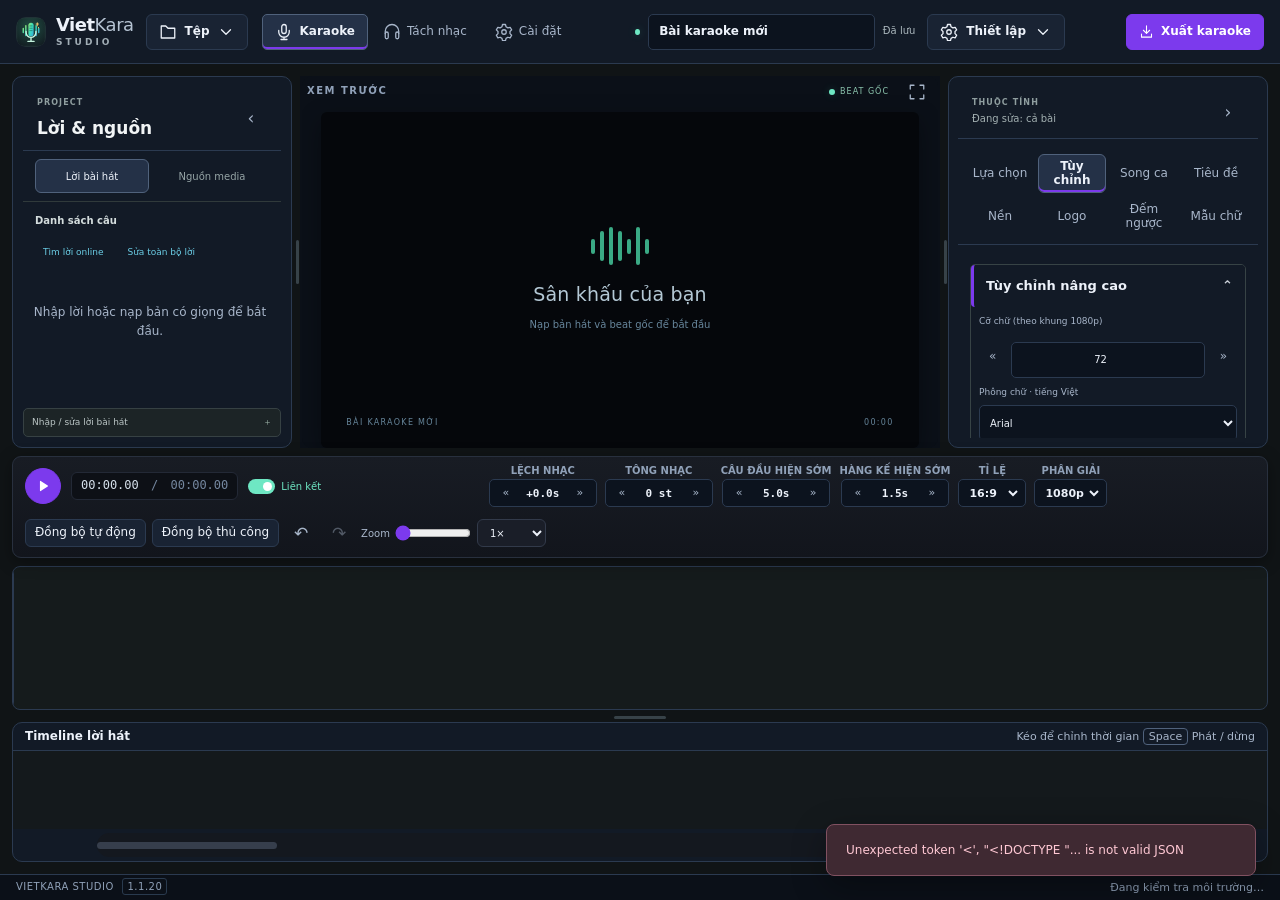
==== static/index.html @ 804d473d "Render measured waveform details at each zoom level" ====
<!doctype html>
<html lang="vi">
<head>
  <meta charset="utf-8"><meta name="viewport" content="width=device-width,initial-scale=1">
  <title>VietKara Studio</title>
  <link rel="icon" type="image/svg+xml" href="/static/vietkara.svg?v=2026.11-brand">
  <link rel="stylesheet" href="/api/fonts/bundled.css?v=source-1-brand">
  <link rel="stylesheet" href="/static/tokens.css?v=studio-pro-3">
  <link rel="stylesheet" href="/static/style.css?v=studio-pro-3">
  <link rel="stylesheet" href="/static/studio-a.css?v=studio-pro-3">
</head>
<body>
<a class="skip-link" href="#karaokePage">Đến vùng biên tập</a>
<header class="topbar">
  <a class="brand" href="/" aria-label="VietKara Studio"><span class="brand-icon"><img class="brand-mark" src="/static/vietkara.svg?v=2026.11-brand" alt=""></span><span>Viet<span class="brand-light">Kara</span><small>STUDIO</small></span></a>
  <details class="menu-pop top-file-menu"><summary><span data-icon="folder"></span><span>Tệp</span><span data-icon="chevron"></span></summary><div class="menu-drop"><button id="projectsBtn" type="button">Chọn project…</button><button id="newBtn" type="button">＋ Project mới</button><button id="menuSaveBtn" type="button"><span data-icon="save"></span> Lưu project</button><span class="menu-separator"></span><button type="button" data-menu-click="editLyricsBtn">Nhập / sửa lời</button><button type="button" data-menu-click="importSrtBtn">Nhập SRT…</button><span class="menu-separator"></span><strong class="menu-group-label">Xuất phụ đề</strong><button type="button" data-subtitle-export="srt">Xuất SRT</button><button type="button" data-subtitle-export="lrc">Xuất LRC</button><button type="button" data-subtitle-export="ass">Xuất ASS</button><span class="menu-separator"></span><button type="button" data-menu-click="backupBtn">Tải bản lưu project</button></div></details>
  <nav class="top-nav" aria-label="Chức năng app">
    <button type="button" data-page="karaoke" class="on" aria-current="page">Karaoke</button>
    <button id="separationPageBtn" type="button" data-page="separation">Tách nhạc</button>
    <button type="button" data-page="settings">Cài đặt</button>
  </nav>
  <div class="project-name"><span class="status-dot" aria-hidden="true"></span><label class="sr-only" for="projectName">Tên project</label><input id="projectName" aria-label="Tên project" value="Bài karaoke mới"><span id="saveStatus" role="status">Đã lưu</span></div>
  <details class="menu-pop processing-menu"><summary aria-label="Thiết lập xử lý"><span data-icon="settings"></span><span>Thiết lập</span><span data-icon="chevron"></span></summary><div class="processing-content"><div class="processing-heading"><strong>Thiết lập xử lý</strong><p>Chọn cấu hình phù hợp cho bài hát.</p></div><div class="wm-bar-controls" aria-label="Thiết bị AI và chọn nhanh model">
    <label class="wm-select-group" title="Chọn thiết bị xử lý AI"><span>Thiết bị AI</span><select id="quickAiDevice"><option value="auto">Tự động</option><option value="cuda">GPU</option><option value="cpu">CPU</option></select></label>
    <label class="wm-select-group" title="Model tách nhạc nền & vocal"><span>Tách nhạc</span><select id="quickInstModel"><option value="mdx-inst-hq-1">MDX Inst HQ 1</option><option value="mdx-inst-hq-2">MDX Inst HQ 2</option><option value="mdx-inst-hq-3">MDX Inst HQ 3</option><option value="mdx-kim-vocal-2">Kim Vocal 2</option><option value="demucs">HTDemucs</option></select></label>
    <label class="wm-select-group" title="Model tách giọng bè"><span>Tách bè</span><select id="quickBackingModel"><option value="backing-roformer">Mel-RoFormer</option><option value="mdx-kara-2">MDX Karaoke 2</option><option value="backing-uvr-lite">UVR Karaoke Lite</option></select></label>
    <label class="wm-select-group" title="Model nhận diện lời bài hát"><span>Nhận lời</span><select id="quickWhisperModel"><option value="small">Whisper small</option><option value="medium" selected>Whisper medium</option><option value="large-v3-turbo">Whisper large-v3-turbo</option></select></label>
  </div>
  </div></details>
  <button id="aiModelBtn" type="button" hidden>Thiết lập AI</button>
  <div class="top-actions"><button type="button" id="exportBtn" class="primary" aria-label="Xuất bài karaoke" title="Xuất karaoke">↗ Xuất video</button></div>
</header>
<main id="karaokePage" class="workspace" data-app-page="karaoke" tabindex="-1">
  <section id="karaokeStartScreen" class="qs-screen" hidden>
    <div class="qs-box"><div class="qs-intro"><span class="qs-emblem" data-icon="music"></span><span class="eyebrow">VIETKARA STUDIO</span><h1>Bắt đầu một bản karaoke</h1><p>Thêm bài hát, căn lời theo nhạc và tạo video của bạn.</p></div>
      <div class="qs-tabs" role="tablist">
        <button type="button" role="tab" aria-selected="true" class="qs-tab on" data-qs-mode="file"><span data-icon="folder"></span> File trên máy</button>
        <button type="button" role="tab" aria-selected="false" class="qs-tab" data-qs-mode="youtube"><span data-icon="video"></span> Link YouTube</button>
      </div>
      <div id="qsFileBar" class="qs-input-bar">
        <input id="qsFileLabel" aria-label="File nhạc đã chọn" readonly placeholder="MP3, WAV, FLAC hoặc video của bạn">
        <button type="button" id="qsBrowseBtn" class="qs-browse-btn">Chọn file</button>
        <input id="qsFileInput" type="file" accept="audio/*,video/*,.mp3,.wav,.flac,.m4a,.mp4,.mkv,.webm,.mov" hidden>
      </div>
      <div id="qsYoutubeBar" class="qs-input-bar" hidden>
        <label class="sr-only" for="qsYoutubeInput">Link YouTube</label><input id="qsYoutubeInput" type="url" inputmode="url" placeholder="Dán link YouTube (ví dụ: https://www.youtube.com/watch?v=...)">
      </div>
      <div id="qsPreviewCard" class="qs-preview-card" hidden>
        <div class="qs-file-head"><span class="qs-music-ico" data-icon="music"></span><div><strong id="qsFileName">Bài hát</strong><small id="qsFileDur">0:00 / 0:00</small></div></div>
        <canvas id="qsWaveCanvas" height="54"></canvas>
        <div class="qs-player-row">
          <button type="button" id="qsPlayBtn" class="qs-play-btn">▶</button>
          <div class="qs-vol-wrap"><span data-icon="volume"></span><input type="range" id="qsVolSlider" aria-label="Âm lượng nghe thử" min="0" max="1" step="0.02" value="1"></div>
        </div>
      </div>
      <div id="qsOptionsBlock" class="qs-options" hidden>
        <p class="small muted">Bài hát này có lời hát không?</p>
        <div class="qs-radios">
          <label><input type="radio" name="qsHasLyrics" value="1" checked> <span>Có lời · tự nhận diện</span></label>
          <label><input type="radio" name="qsHasLyrics" value="0"> <span>Không lời · gõ nhịp tay</span></label>
        </div>
        <button type="button" id="qsStartBtn" class="qs-start-btn">Tiếp tục <span data-icon="arrow"></span></button>
      </div>
      <div class="qs-skip"><button type="button" id="qsSkipBtn" class="text-button small">Vào thẳng trình biên tập →</button></div>
    </div>
  </section>
  <div class="studio-top">
  <aside class="panel source-panel">
    <div class="pane-heading"><div class="heading-copy"><span class="eyebrow">PROJECT</span><h2>Lời &amp; nguồn</h2></div><button type="button" id="collapseLeftBtn" class="icon-btn pane-collapse" aria-label="Thu gọn bảng lời và nguồn" title="Thu gọn bảng">‹</button></div>
    <div class="side-tabs" role="tablist" aria-label="Bảng trái"><button type="button" data-left-tab="lyrics" class="on" aria-selected="true">Lời bài hát</button><button type="button" data-left-tab="media" aria-selected="false">Nguồn media</button></div>
    <section class="left-tab-panel lyrics-tab" data-left-panel="lyrics" role="tabpanel">
      <div class="lyrics-list-heading"><strong>Danh sách câu</strong><div style="display:flex;gap:8px;align-items:center"><button id="searchLyricsOnlineBtn" class="text-button" type="button">Tìm lời online</button><button id="editLyricsBtn" class="text-button" type="button" aria-expanded="false">Sửa toàn bộ lời</button></div></div>
      <div id="wordList" class="word-list" aria-label="Danh sách lời bài hát"><div class="list-empty">Nhập lời hoặc nạp bản có giọng để bắt đầu.</div></div>
      <details id="lyricsEditor" class="lyrics-editor"><summary>Nhập / sửa lời bài hát</summary>
      <div class="lyrics-import-actions"><button class="secondary small" id="analyzeBtn"><span data-icon="sparkles"></span> Nhận lời &amp; tự căn từ</button><button id="importSrtBtn" class="secondary small"><span data-icon="download"></span> Nhập SRT</button></div>
      <label class="lyrics-label" for="lyricsText">Mỗi câu một dòng</label><textarea id="lyricsText" placeholder="Dán lời bài hát vào đây. Mỗi câu một dòng…" spellcheck="false"></textarea><button id="applyLyricsEditsBtn" class="secondary small full">Áp dụng sửa lời · giữ mốc khớp</button>
      </details>
    </section>
    <section class="left-tab-panel media-tab" data-left-panel="media" role="tabpanel" hidden>
    <div class="source-inputs">
      <div class="source-input-heading"><h2>Nguồn âm thanh</h2><span class="mini-tag">VOCAL + BEAT</span></div>
      <label class="upload-card reference-card" id="referenceDrop" tabindex="0" title="Chọn file âm thanh có vocal hoặc video có vocal">
        <input id="referenceInput" type="file" accept="audio/*,video/*" aria-label="Chọn bản có vocal hoặc video nguồn" hidden>
        <span class="upload-icon purple">♫</span><span class="upload-copy"><strong>Bản có vocal / Video</strong><small id="referenceName">Chọn file âm thanh hoặc video</small></span><span class="upload-plus" aria-hidden="true">＋</span>
        <span class="upload-note">Video đã nạp cũng có thể dùng làm nền gốc</span>
      </label>
      <label class="upload-card beat-card" id="beatDrop" tabindex="0" title="Chọn file beat gốc">
        <input id="beatInput" type="file" accept="audio/*,video/*" aria-label="Chọn beat gốc" hidden>
        <span class="upload-icon green">≋</span><span class="upload-copy"><strong>Beat gốc</strong><small id="beatName">Kéo thả hoặc chọn file</small></span><span class="upload-plus" aria-hidden="true">＋</span>
        <span class="upload-note">Âm thanh nền dùng khi nghe và xuất</span>
      </label>
    </div>
    <p class="hint media-helper">Nạp bản hát tham chiếu và beat để tách giọng bè.</p>
    <button id="prepareBackingBtn" type="button" class="secondary full small" disabled>Tách giọng bè</button>
    <p id="backingStatus" class="hint" role="status"></p>
    <section id="sourceVideoTools" class="media-video-tools" aria-label="Trích âm thanh từ video" hidden>
      <div class="media-video-heading"><strong>Trích âm thanh từ video</strong><span class="mini-tag">VIDEO</span></div>
      <div class="media-video-file"><span>VIDEO NỀN</span><p id="sourceVideoInfo" class="hint"></p></div>
      <div id="sourceVideoActions" class="media-video-actions" hidden><button id="videoReferenceBtn" class="secondary full small">Dùng âm thanh video để nhận lời</button><button id="videoSeparateBtn" class="ghost full small">Tách vocal / beat từ video</button></div>
      <p id="karaokeSeparationStatus" class="hint" role="status"></p>
    </section>
    </section>
  </aside>

  <div id="leftColumnGrip" class="layout-grip vertical-grip" role="separator" aria-orientation="vertical" tabindex="0" aria-label="Đổi độ rộng cột lời" title="Kéo để đổi độ rộng cột lời · nhấp đôi để đặt lại"></div>
  <section class="editor-column">
    <div class="panel preview-panel">
      <div class="panel-toolbar"><span class="eyebrow">XEM TRƯỚC</span><span class="audio-badge"><span class="status-dot"></span><span id="previewAudioLabel">BEAT GỐC</span></span><button id="fullscreenBtn" class="icon-btn" title="Toàn màn hình">⛶</button></div>
      <div id="preview" class="preview">
        <div class="preview-grid"></div><div class="preview-orb orb-one"></div><div class="preview-orb orb-two"></div>
        <div class="preview-brand">VIETKARA <span>STUDIO</span></div>
        <div class="preview-empty" id="previewEmpty"><div class="empty-wave"><i></i><i></i><i></i><i></i><i></i><i></i><i></i></div><h2>Sân khấu của bạn</h2><p>Nạp bản hát và beat gốc để bắt đầu</p></div>
        <video id="backgroundVideo" class="preview-video" muted playsinline loop preload="metadata" hidden></video>
        <img id="sceneImageBack" class="preview-scene-image" alt="" hidden><img id="sceneImageFront" class="preview-scene-image" alt="" hidden><img id="sceneDecoration" class="preview-decoration-image" alt="" hidden>
        <div id="previewLyrics" class="preview-lyrics" aria-live="off"></div>
        <img id="previewLogo" class="preview-logo" alt="Logo của bạn" hidden>
        <div id="previewCountdown" class="preview-countdown" aria-hidden="true" hidden></div>
        <div class="preview-footer"><span id="previewTitle">BÀI KARAOKE MỚI</span><span id="previewTime">00:00</span></div>
      </div>
    </div>

  </section>

  <div id="rightColumnGrip" class="layout-grip vertical-grip" role="separator" aria-orientation="vertical" tabindex="0" aria-label="Đổi độ rộng cột công cụ" title="Kéo để đổi độ rộng cột công cụ · nhấp đôi để đặt lại"></div>
  <aside class="inspector-column" aria-label="Thuộc tính karaoke">
    <div class="inspector-heading"><div class="heading-copy"><span class="eyebrow">THUỘC TÍNH</span><strong id="inspectorScope">Đang sửa: cả bài</strong></div><button type="button" id="collapseRightBtn" class="icon-btn pane-collapse" aria-label="Thu gọn bảng thuộc tính" title="Thu gọn bảng">›</button></div>
    <div class="inspector-tabs" role="tablist" aria-label="Nhóm thuộc tính">
      <button type="button" data-inspector-tab="timing" aria-selected="false">Lựa chọn</button><button type="button" data-inspector-tab="design" class="on" aria-selected="true">Tùy chỉnh</button><button type="button" data-inspector-tab="duet" aria-selected="false">Song ca</button><button type="button" data-inspector-tab="title" aria-selected="false">Tiêu đề</button><button type="button" data-inspector-tab="background" aria-selected="false">Nền</button><button type="button" data-inspector-tab="logo" aria-selected="false">Logo</button><button type="button" data-inspector-tab="countdown" aria-selected="false">Đếm ngược</button><button type="button" data-inspector-tab="presets" aria-selected="false">Mẫu chữ</button>
    </div>
    <div data-inspector-pane="design">
    <section class="panel style-panel">
      <div class="label-row"><h2>Kiểu lời</h2><span class="mini-tag" id="resolutionBadge">1080P</span></div>
      <p id="modeHint" class="hint" hidden></p>
      <details class="tool-group" data-tone="blue" data-property-section="background"><summary>Nền</summary>
      <label>Loại nền<select id="backgroundType"><option value="auto">Ảnh đã nạp / màu nền</option><option value="original">Video gốc của bản hát / beat</option><option value="image">Ảnh của tôi</option><option value="video">Video của tôi</option><option value="color">Màu đơn sắc</option></select></label>
      <div class="color-row"><label>Màu nền<input type="color" id="bgColor" value="#101d2b"></label></div>
      <div id="backgroundFileTools"><label class="background-upload"><input id="backgroundInput" type="file" accept="image/png,image/jpeg,image/webp,video/mp4,video/quicktime,video/webm,.mkv,.avi,.m4v" hidden><span data-icon="image"></span> Chọn ảnh / video từ máy</label><p id="backgroundInfo" class="hint"></p></div>
      </details><details class="tool-group" data-tone="violet" data-property-section="countdown"><summary>Đếm ngược</summary>
      <div data-karaoke-only class="form-row"><label>Đếm ngược<select id="countdownStyle"><option value="none">Không dùng</option><option value="mic">Micro</option><option value="star">Sao vàng</option><option value="heart">Trái tim</option><option value="note">Nốt nhạc</option><option value="moon">Trăng khuyết</option><option value="image">Ảnh PNG của tôi</option></select></label><label>Hiện trước · giây<input id="countdownSeconds" type="number" min="1" max="8" value="4"></label></div>
      <label id="countdownUpload" class="background-upload" hidden><input id="countdownInput" type="file" accept="image/png,image/jpeg,image/webp" hidden>Chọn ảnh đếm ngược</label>
      </details>
      <details id="singingTools" class="tool-group" data-tone="teal" data-property-section="duet" data-karaoke-only><summary>Chế độ hát</summary>
      <div class="singing-tabs"><button data-singing-mode="solo" class="on">Đơn ca</button><button data-singing-mode="duet">Song ca</button></div>
      <div id="duetSettings" hidden><label class="check"><input id="roleIcons" type="checkbox" checked> Hình người ở đầu lượt hát A / B</label><div id="roleIconChoices" class="role-art-library" aria-label="Chọn biểu tượng vai hát"></div><button id="autoRolesBtn" class="primary full small">Nghe vocal và gợi ý vai</button><p id="roleAnalysisStatus" class="hint" role="status"></p><div class="form-row"><label>Tên vai A<input id="roleAName" maxlength="30" value="Nam"></label><label>Tên vai B<input id="roleBName" maxlength="30" value="Nữ"></label></div><div class="color-row"><label>Màu chữ vai A<input id="roleAColor" type="color"></label><label>Màu chữ vai B<input id="roleBColor" type="color"></label></div><div class="color-row"><label>Màu chữ Cùng hát<input id="roleAllColor" type="color"></label></div><div class="form-row"><label>Giọng 3<input id="roleCName" maxlength="30" value="Giọng 3"></label><label>Màu giọng 3<input id="roleCColor" type="color"></label></div><div class="form-row"><label>Giọng 4<input id="roleDName" maxlength="30" value="Giọng 4"></label><label>Màu giọng 4<input id="roleDColor" type="color"></label></div><div class="form-row"><label>Giọng 5<input id="roleEName" maxlength="30" value="Giọng 5"></label><label>Màu giọng 5<input id="roleEColor" type="color"></label></div><div class="form-row"><label>Giọng 6<input id="roleFName" maxlength="30" value="Giọng 6"></label><label>Màu giọng 6<input id="roleFColor" type="color"></label></div><div class="form-row"><label>Chưa rõ<input id="roleUnknownName" maxlength="30" value="Chưa rõ"></label><label>Màu chưa rõ<input id="roleUnknownColor" type="color"></label></div><button id="alternateRolesBtn" class="ghost full">Gán A/B luân phiên theo câu</button><button id="swapRolesBtn" class="ghost full small">Đảo vai A / B</button><p class="hint">Có thể gán đến sáu track. Chọn dòng cho từng câu trong bảng thuộc tính. Nếu dùng gợi ý theo cao độ, hãy nghe lại trước khi áp dụng.</p></div>
      </details>
      <label id="mvSettings" hidden style="display:none!important">Kiểu Lyrics MV<select id="mvStyle"><option value="single">Một câu nổi bật</option><option value="stack">Ba câu · câu hiện tại ở giữa</option><option value="scroll">Năm câu cuộn theo nhạc</option></select></label>
      <div class="divider"></div>
      <section class="tool-group preset-tools" data-property-section="presets" aria-label="Mẫu chữ">
      <div id="presetStrip" class="preset-strip" aria-label="Chọn mẫu chữ để áp dụng"></div><div class="inline-preset-actions"><button id="quickImportPreset" class="secondary">Nhập</button><button id="quickExportPreset" class="secondary">Xuất</button><button id="quickDeletePreset" class="ghost" disabled>Xóa</button></div>
      <p id="activePreset" class="hint">Tùy chỉnh của bạn</p>
      </section><details class="tool-group" id="songTitleTools" data-tone="rose" data-property-section="title"><summary>Tiêu đề bài hát</summary>
<label class="check"><input id="titleEnabled" type="checkbox"> Hiện tiêu đề trong video</label>
<label>Tên bài hát<input id="titleText" maxlength="180" placeholder="Nhập tiêu đề bài hát"></label>
<label>Ca sĩ / tác giả<input id="titleCredit" maxlength="180" placeholder="Thông tin bổ sung"></label>
<label>Phông chữ tiêu đề<select id="titleFont"><option>Arial</option><option>Tahoma</option><option>Segoe UI</option><option>Times New Roman</option><option>Verdana</option></select></label>
<p id="titleFontEncodingNote" class="hint" hidden></p><p id="titleFontCountNote" class="hint">Danh sách phông chữ hỗ trợ tiếng Việt.</p>
<label>Mẫu tiêu đề</label><div class="title-template-strip" aria-label="Chọn mẫu tiêu đề">
<button type="button" data-title-template="gradient"><span class="title-template-preview gradient"><b>TÊN BÀI</b><small>Ca sĩ</small></span><small>Thanh Gradient</small></button>
<button type="button" data-title-template="midnight"><span class="title-template-preview midnight"><b>TÊN BÀI</b><small>Ca sĩ</small></span><small>Tối Tĩnh</small></button>
<button type="button" data-title-template="crystal"><span class="title-template-preview crystal"><b>TÊN BÀI</b><small>Ca sĩ</small></span><small>Pha Lê</small></button>
<button type="button" data-title-template="neon"><span class="title-template-preview neon"><b>TÊN BÀI</b><small>Ca sĩ</small></span><small>Neon</small></button>
<button type="button" data-title-template="retro"><span class="title-template-preview retro"><b>TÊN BÀI</b><small>Ca sĩ</small></span><small>Retro Kép</small></button>
<button type="button" data-title-template="pastel"><span class="title-template-preview pastel"><b>TÊN BÀI</b><small>Ca sĩ</small></span><small>Pastel</small></button>
</div>
<div class="form-row"><label>Bắt đầu · giây<input id="titleStart" type="number" min="0" max="86400" step=".1"></label><label>Kết thúc · giây<input id="titleEnd" type="number" min=".1" max="86400" step=".1"></label></div>
<div class="form-row"><label>Cỡ chữ<input id="titleSize" type="number" min="30" max="220"></label><label>Nét chữ<select id="titleWeight"><option value="400">Mảnh</option><option value="500">Vừa</option><option value="700">Đậm</option><option value="800">Rất đậm</option></select></label></div>
<label class="check"><input id="titleItalic" type="checkbox"> Chữ nghiêng</label>
<label>Vị trí dọc · từ trên <output data-value-for="titleY"></output>%</label><div class="title-position-control"><button type="button" class="ghost" data-title-y-step="-2" aria-label="Dời tiêu đề lên trên">↑ Lên</button><input id="titleY" type="range" min="5" max="85" step="1" aria-label="Vị trí tiêu đề từ mép trên"><button type="button" class="ghost" data-title-y-step="2" aria-label="Dời tiêu đề xuống dưới">↓ Xuống</button></div>
<label>Vị trí ngang · trái/phải <output data-value-for="titleX"></output>%</label><div class="title-position-control horizontal"><button type="button" class="ghost" data-title-x-step="-2" aria-label="Dời tiêu đề sang trái">← Trái</button><input id="titleX" type="range" min="5" max="95" step="1" aria-label="Vị trí tiêu đề trái hoặc phải"><button type="button" class="ghost" data-title-x-step="2" aria-label="Dời tiêu đề sang phải">Phải →</button></div>
<div class="color-row"><label>Màu chữ tiêu đề<input id="titleColor" type="color"></label><label>Màu viền tiêu đề<input id="titleOutline" type="color"></label></div>
<label>Độ dày viền tiêu đề · <output data-value-for="titleOutlineWidth"></output> px<input id="titleOutlineWidth" type="range" min="0" max="12" step=".5"></label>
<div class="form-row"><label>Độ mạnh bóng chữ tiêu đề · <output data-value-for="titleShadow"></output> px<input id="titleShadow" type="range" min="0" max="15" step=".5"></label><label>Màu bóng tiêu đề<input id="titleShadowColor" type="color"></label></div>
<div class="form-row"><label>Hiệu ứng xuất hiện<select id="titleEnter"></select></label><label>Hiệu ứng kết thúc<select id="titleExit"></select></label></div>
<label>Thời gian hiệu ứng · giây<input id="titleEffectSeconds" type="number" min=".1" max="3" step=".1"></label>
<button id="previewTitleEffect" class="secondary full small">Xem thử tiêu đề</button><p class="hint">Tiêu đề xuất theo thời gian Beat. Hiệu ứng đầu và cuối chọn độc lập.</p>
</details><details id="personalizationTools" class="tool-group" data-tone="indigo" data-property-section="logo"><summary><span data-icon="badge"></span> Cá nhân hóa</summary>
      <div class="logo-heading"><strong>Logo của bạn</strong><label class="check"><input id="logoEnabled" type="checkbox">Hiện logo</label></div>
      <label class="background-upload"><input id="logoInput" type="file" accept="image/png,image/jpeg,image/webp" hidden><span data-icon="image"></span> Chọn ảnh logo · PNG, JPG, WebP</label><p id="logoInfo" class="hint">PNG nền trong suốt sẽ giữ nguyên độ trong suốt.</p>
      <label>Kích thước <output data-value-for="logoSize"></output>%<input id="logoSize" type="range" min="3" max="40" value="12" step=".5"></label>
      <div class="form-row"><label>Vị trí ngang · %<input id="logoX" type="number" min="0" max="100" value="96"></label><label>Vị trí dọc · %<input id="logoY" type="number" min="0" max="100" value="4"></label></div>
      <label>Độ rõ <output data-value-for="logoOpacity"></output>%<input id="logoOpacity" type="range" min="0" max="100" value="100"></label>
      <label>Hiệu ứng logo<select id="logoEffect"><option value="none">Không</option><option value="fade">Hiện dần ở đầu bài</option><option value="float">Lơ lửng nhẹ</option><option value="pulse">Nhấp nháy nhẹ</option></select></label><p class="hint">Hiệu ứng chạy theo nhạc, áp dụng cả trong video xuất.</p>
      </details><details class="tool-group" data-tone="green" data-property-section="design"><summary>Tùy chỉnh nâng cao</summary>
      <label>Cỡ chữ (theo khung 1080p)<div class="size-stepper"><button id="fontSmaller" class="ghost" aria-label="Giảm cỡ chữ">«</button><input id="fontSize" type="number" value="72" min="20" max="240"><button id="fontLarger" class="ghost" aria-label="Tăng cỡ chữ">»</button></div></label>
      <label>Phông chữ · tiếng Việt<select id="fontName"><option>Arial</option><option>Tahoma</option><option>Segoe UI</option><option>Times New Roman</option><option>Verdana</option></select></label>
      <p id="fontSample" style="font-size:20px;line-height:1.7;margin:8px 0">Tiếng Việt: Trường xưa, nắng mới, yêu đời.</p>
      <p id="fontCountNote" class="hint">Đang kiểm tra font có đủ dấu tiếng Việt…</p>
      <p id="fontEncodingNote" class="hint" hidden></p><p id="fontNote" class="hint" hidden></p>
      <div class="color-row"><label>Chữ đã hát · màu<input type="color" id="sungColor" value="#52efb9"></label><label>Chữ chưa hát · màu<input type="color" id="unsungColor" value="#ffffff"></label></div>

        <div class="alignment-buttons" role="group" aria-label="Canh lề"><button data-align="left" title="Lề trái">Trái</button><button data-align="center" title="Canh giữa">Giữa</button><button data-align="right" title="Lề phải">Phải</button><button data-align="justify" title="Trên trái, dưới phải">So le</button></div>
        <div class="color-row"><label>Viền chữ đã hát<input type="color" id="outlineSung"></label><label>Viền chữ chưa hát<input type="color" id="outlineUnsung"></label></div>
        <label>Độ dày viền <output data-value-for="outlineWidth"></output><input id="outlineWidth" type="range" min="0" max="12" step=".1"></label>
        <label>Độ rõ viền đã hát <output data-value-for="outlineSungOpacity"></output>%<input id="outlineSungOpacity" type="range" min="0" max="100"></label><label>Độ rõ viền chưa hát <output data-value-for="outlineUnsungOpacity"></output>%<input id="outlineUnsungOpacity" type="range" min="0" max="100"></label>
        <label>Bóng phụ đề · độ mạnh <output data-value-for="shadowSize"></output><input id="shadowSize" type="range" min="0" max="15" step=".1"></label><div class="color-row"><label>Màu bóng phụ đề<input id="shadowColor" type="color"></label></div>
        <label class="check"><input id="italicText" type="checkbox">Chữ nghiêng</label>
        <div data-karaoke-only><label>Mờ biên quét <output data-value-for="sweepFeather"></output><input id="sweepFeather" type="range" min="0" max="40"></label><label>Sáng viền <output data-value-for="sweepGlow"></output><input id="sweepGlow" type="range" min="0" max="200"></label></div>
        <div hidden><label class="check"><input id="sungGradient" type="checkbox">Gradient chữ đã hát</label><div id="gradientSettings" hidden><div class="color-row"><label>Trên<input id="gradientTop" type="color"></label><label>Dưới<input id="gradientBottom" type="color"></label></div><div class="form-row"><label>Mốc màu dưới %<input id="gradientStart" type="number" min="0" max="99"></label><label>Mốc màu trên %<input id="gradientEnd" type="number" min="1" max="100"></label></div></div></div>
        <label>Hiệu ứng vào/ra<select id="lineAnimation"><option value="none">Không</option><option value="fadesec">Mờ đầu cuối đoạn</option><option value="slowfade">Mờ chậm</option><option value="zoom">Phóng to</option><option value="zoomout">Thu nhỏ</option><option value="flipup">Lật lên</option><option value="split">Tách hai bên</option><option value="slidedown">Đổ xuống</option><option value="slideup">Vươn lên</option><option value="popbounce">Bốc nảy</option><option value="punchzoom">Đập tới</option></select></label>
        <div id="subtitleSettings" hidden style="display:none!important"><label class="check"><input id="subtitleBox" type="checkbox">Nền chữ phụ đề</label><div class="color-row"><label>Màu nền chữ<input id="subtitleBoxColor" type="color"></label></div><label>Độ rõ nền chữ <output data-value-for="subtitleBoxOpacity"></output>%<input id="subtitleBoxOpacity" type="range" min="0" max="100"></label><label>Bo góc <output data-value-for="subtitleBoxRadius"></output><input id="subtitleBoxRadius" type="range" min="0" max="40"></label></div>
        <fieldset class="lyric-placement"><legend>Vị trí và khoảng cách lời</legend>
          <label>Bố trí<select id="lyricPosition"><option value="bottom">Phía dưới</option><option value="center">Chính giữa</option><option value="top">Phía trên</option><option value="custom">Tùy chỉnh tọa độ</option></select></label>
          <label>Khoảng cách hai dòng · px<div class="lyric-slider-control"><input id="lineGapSlider" type="range" min="0" max="600" step="1" data-lyric-slider="lineGap" aria-label="Kéo khoảng cách hai dòng"><input id="lineGap" type="number" min="0" max="600" step="1" placeholder="Theo mẫu chữ" data-lyric-number></div></label>
          <p class="hint">Nhập 0 để hai dòng sát nhau. Để trống để dùng khoảng cách của mẫu chữ. Đơn vị theo khung 1080p.</p>
          <label>Vị trí ngang · %<div class="lyric-slider-control"><input id="lyricXSlider" type="range" min="0" max="100" step=".1" data-lyric-slider="lyricX" aria-label="Kéo vị trí ngang của lời"><input id="lyricX" type="number" min="0" max="100" step=".1" data-lyric-number></div></label>
          <label>Tâm khối lời · % từ trên<div class="lyric-slider-control"><input id="lyricYSlider" type="range" min="0" max="100" step=".1" data-lyric-slider="lyricY" aria-label="Kéo vị trí dọc của lời"><input id="lyricY" type="number" min="0" max="100" step=".1" data-lyric-number></div></label>
          <p class="hint">Kéo để xem ngay trên màn hình. Nhập số để chỉnh tọa độ chính xác đến 0,1%.</p>
          <input id="lineHeight" type="number" min="1" max="2.5" step=".05" hidden>
          <div id="legacyLyricOffsets"><label>Đáy lên <output data-value-for="verticalOffset"></output>%<input id="verticalOffset" type="range" min="0" max="75"></label><label>Dời ngang <output data-value-for="horizontalOffset"></output>%<input id="horizontalOffset" type="range" min="-40" max="40"></label></div>
        </fieldset>
        <label>Độ rộng chữ <output data-value-for="horizontalScale"></output>%<input id="horizontalScale" type="range" min="50" max="150"></label>
      </details>
      <div id="sceneList" class="scene-list" hidden></div>
      <label class="check" hidden><input id="useBackground" type="checkbox" checked>Dùng ảnh nền đã nạp</label>
    </section></div><div id="wordTools" class="word-tools"><div data-inspector-pane="timing">    <section id="selectedPanel" class="panel selected-panel">
      <div class="label-row"><h2>Từ đang chọn</h2><button id="deleteWordBtn" class="text-button danger" disabled>Xóa</button></div>
      <div id="selectedEmpty" class="hint">Chọn một khối từ trên timeline.</div>
      <div id="selectedEditor" hidden><input id="wordText" class="word-text" aria-label="Nội dung từ"><div class="form-row"><label>Bắt đầu · beat<input id="wordStart" type="number" min="0" step=".01"></label><label>Kết thúc · beat<input id="wordEnd" type="number" min="0" step=".01"></label></div><div class="form-row"><label>Vai của câu<select id="wordRole"><option value="all">Cùng hát / chung</option><option value="male">Nam</option><option value="female">Nữ</option><option value="voice_c">Giọng 3</option><option value="voice_d">Giọng 4</option><option value="voice_e">Giọng 5</option><option value="voice_f">Giọng 6</option><option value="unknown">Chưa rõ</option></select></label><label>Track của câu<select id="lineRow"><option value="auto">Tự động theo vai</option><option value="0">Track 1</option><option value="1">Track 2</option><option value="2">Track 3</option><option value="3">Track 4</option><option value="4">Track 5</option><option value="5">Track 6</option></select></label></div><div id="stretchSelection" hidden><p class="hint">Ctrl / ⌘-bấm hai từ làm mốc; các từ nằm giữa sẽ co giãn theo tỷ lệ.</p><div class="form-row"><label>Mốc đầu · beat<input id="stretchStart" type="number" min="0" step=".01"></label><label>Mốc cuối · beat<input id="stretchEnd" type="number" min="0" step=".01"></label></div><button id="stretchSelectionBtn" class="secondary full">Co giãn vùng chọn</button></div><button id="applyWordBtn" class="secondary full">Áp dụng thay đổi</button><div class="line-edit-actions"><button id="realignLineBtn" class="ghost">Căn lại câu này</button><button id="toggleSelectedLineLockBtn" class="ghost">Khóa câu</button></div><div class="line-edit-actions"><button id="splitLineBtn" class="ghost">Tách trước từ này</button><button id="mergeLineBtn" class="ghost">Gộp câu trước</button></div></div>
    </section>
    <section id="syncPanel" class="panel sync-panel" hidden>
      <div class="section-heading"><span class="section-index">03</span><h2>Mốc đồng bộ thủ công</h2></div>
      <p class="hint">Đồng bộ thủ công theo từng đoạn giữa bản hát và beat gốc.</p>
      <div class="label-row"><h3>Mốc tương ứng</h3><span class="mini-tag">THEO ĐOẠN</span></div>
      <p class="hint">Tìm cùng một tiếng hát hoặc nhịp ở hai bản, ghi lại hai vị trí rồi thêm mốc.</p>
      <div class="anchor-inputs"><label>Bản hát · giây<div><input id="anchorRef" type="number" min="0" step=".01" value="0"><button id="captureRef" title="Lấy vị trí khi đang nghe bản hát">◎</button></div></label><label>Beat gốc · giây<div><input id="anchorBeat" type="number" min="0" step=".01" value="0"><button id="captureBeat" title="Lấy vị trí khi đang nghe beat">◎</button></div></label></div>
      <button id="addAnchorBtn" class="ghost full dashed">＋ Thêm cặp mốc</button>
      <div id="anchorList" class="anchor-list"><p class="hint">Chưa có mốc · tạm dùng cùng thời gian</p></div>
      <p class="hint anchor-tip">Một mốc: dịch thời gian. Hai mốc trở lên: co giãn theo từng đoạn.</p>
    </section>
</div></div>
  </aside>
</div>
<div id="studioHeightGrip" class="layout-grip horizontal-grip" role="separator" aria-orientation="horizontal" tabindex="0" aria-label="Đổi chiều cao preview và vùng timeline" title="Kéo lên/xuống để đổi chiều cao preview và vùng timeline · nhấp đôi để đặt lại"></div>
      <div class="transport">
        <div class="transport-left">
          <button id="playBtn" class="play-btn" title="Phát / dừng (Space)" aria-label="Phát">▶</button>
          <div class="transport-main"><div class="transport-labels"><button id="toggleBackingBtn" type="button" class="ghost small" aria-pressed="false" disabled hidden>Bè · Tắt</button><select id="listenTrack" aria-label="Track đang nghe" hidden><option value="beat">Nghe beat gốc</option><option value="reference">Nghe bản có giọng</option><option value="vocals">Nghe vocal đã tách</option></select><span class="clock"><b id="currentTime">00:00.00</b> <span>/</span> <span id="totalTime">00:00.00</span></span></div><input type="range" id="seek" min="0" max="1" value="0" step="0.01" aria-label="Vị trí phát"></div>
          <label class="timeline-link-switch" title="Liên kết: kéo mép từ sát nhau trong cùng câu sẽ chỉnh cả mép từ kế bên."><input id="timelineLinked" type="checkbox" checked><span class="switch-track" aria-hidden="true"></span><span id="timelineLinkedLabel">Liên kết</span></label>
          <span id="timelineSelectionCount" class="hint"></span>
        </div>
        <div class="transport-quick" aria-label="Điều chỉnh nhanh">
          <div class="tq-item"><span>LỆCH NHẠC</span><div class="tq-step"><button type="button" data-tq="offset" data-delta="-0.1" title="Giảm lệch nhạc 0.1s">«</button><b id="tqOffset">+0.0s</b><button type="button" data-tq="offset" data-delta="0.1" title="Tăng lệch nhạc 0.1s">»</button></div></div>
          <div class="tq-item"><span>TÔNG NHẠC</span><div class="tq-step"><button type="button" data-tq="pitch" data-delta="-1" title="Hạ 1 bán âm">«</button><b id="tqPitch">0 st</b><button type="button" data-tq="pitch" data-delta="1" title="Nâng 1 bán âm">»</button></div></div>
          <div class="tq-item"><span>CÂU ĐẦU HIỆN SỚM</span><div class="tq-step"><button type="button" data-tq="first_lead" data-delta="-0.5" title="Giảm 0.5s">«</button><b id="tqFirstLead">5.0s</b><button type="button" data-tq="first_lead" data-delta="0.5" title="Tăng 0.5s">»</button></div></div>
          <div class="tq-item"><span>HÀNG KẾ HIỆN SỚM</span><div class="tq-step"><button type="button" data-tq="next_lead" data-delta="-0.2" title="Giảm 0.2s">«</button><b id="tqNextLead">1.5s</b><button type="button" data-tq="next_lead" data-delta="0.2" title="Tăng 0.2s">»</button></div></div>
          <div class="tq-item"><span>TỈ LỆ</span><div class="tq-step tq-select-wrap"><select id="aspect" aria-label="Tỉ lệ khung hình"><option value="landscape">16:9</option><option value="portrait">9:16</option></select></div></div>
          <div class="tq-item"><span>PHÂN GIẢI</span><div class="tq-step tq-select-wrap"><select id="resolution" aria-label="Độ phân giải"><option value="1080p">1080p</option><option value="4k">4K</option></select></div></div>
        </div>
        <div class="transport-right">
          <button id="timelineAutoBtn" class="secondary small">Đồng bộ tự động</button>
          <button id="timelineManualBtn" class="secondary small">Đồng bộ thủ công</button>
          <button id="undoBtn" class="icon-btn" title="Hoàn tác (Ctrl+Z)">↶</button>
          <button id="redoBtn" class="icon-btn" title="Làm lại (Ctrl+Y)" disabled>↷</button>
          <label class="zoom-label">Zoom <input type="range" id="zoom" min="1" max="64" value="1" step="0.5" aria-label="Phóng to timeline"></label>
          <select id="playbackRate" class="speed" aria-label="Tốc độ nghe"><option value="0.5">0.5×</option><option value="0.75">0.75×</option><option value="1" selected>1×</option><option value="1.25">1.25×</option></select>
          <button id="followTimelineBtn" hidden aria-pressed="true">Theo nhạc</button>
          <button id="toggleWavesBtn" hidden aria-pressed="true">Sóng nhạc</button>
        </div>
      </div>

    <div id="manualTimingBar" class="manual-timing-bar" hidden>
      <div class="tap-heading"><span>SPACE · GÕ / GIỮ</span><span id="tapProgress"></span><button id="finishTapBtn" class="secondary small">Xong · Enter</button><button id="stopTapBtn" class="ghost small">Dừng · Esc</button></div>
      <div class="tap-words"><strong id="tapCurrentWord"></strong><span id="tapContext"></span></div>
      <p><span id="tapKeyHint"></span> <span class="muted">Backspace: làm lại từ trước.</span></p>
    </div>
    <div id="waveformPanel" class="panel waveform-panel"><div id="waveTrackControls" class="wave-track-controls" aria-label="Chọn track để nghe"></div><canvas id="waveformCanvas" aria-label="Sóng beat gốc và bản hát" title="Bấm để tua · cuộn để zoom cùng timeline"></canvas></div>
    <div id="waveformHeightGrip" class="layout-grip horizontal-grip" role="separator" aria-orientation="horizontal" tabindex="0" aria-label="Đổi chiều cao sóng nhạc và timeline lời" title="Kéo để chia chiều cao sóng nhạc / timeline lời · nhấp đôi để đặt lại"></div>
    <div class="panel timeline-panel"><div class="timeline-caption"><strong>Timeline lời hát</strong><span>Kéo để chỉnh thời gian <kbd>Space</kbd> Phát / dừng</span></div>
      <div class="timeline-labels" hidden><span class="purple-text">Bản hát · đã quy đổi mốc</span><span class="green-text">Beat gốc · thời gian chuẩn</span><span>Lời · kéo để dời, kéo mép để giãn</span></div>
      <div class="timeline-view"><canvas id="timeline" aria-label="Timeline âm thanh và từng từ" title="Cuộn chuột để zoom tại con trỏ"></canvas></div>
      <input type="range" id="pan" min="0" max="0" step="0.05" value="0" aria-label="Cuộn timeline">
      <p id="layoutNotice" class="layout-notice" hidden></p><div class="timeline-footer" hidden><span><i class="legend-dot green-bg"></i>Thời gian theo beat gốc</span><span id="estimatedCount">Chưa có lời</span></div>
    </div>

</main>
<section id="separationPage" class="utility-page" data-app-page="separation" hidden>
  <div class="separation-shell" style="max-width:860px;margin:28px auto">
    <div class="qs-box separation-source-card">
      <div class="qs-intro"><span class="qs-emblem" data-icon="headphones"></span><span class="eyebrow">TÁCH NHẠC</span><h1>Tạo bản beat của bạn</h1><p>Tách nhạc nền, giữ giọng bè hoặc tải riêng vocal. Bắt đầu bằng một file nhạc hay link YouTube.</p></div>
      <div class="qs-tabs" role="tablist">
        <button type="button" role="tab" aria-selected="true" class="qs-tab on" data-sep-tab="file"><span data-icon="folder"></span> File trên máy</button>
        <button type="button" role="tab" aria-selected="false" class="qs-tab" data-sep-tab="youtube"><span data-icon="video"></span> Link YouTube</button>
      </div>
      <div id="sepFileBar" class="qs-input-bar">
        <input id="sepFileDisplay" aria-label="File cần tách" readonly placeholder="MP3, WAV, FLAC hoặc video của bạn">
        <button type="button" id="sepBrowseBtn" class="qs-browse-btn">Chọn file</button>
        <input id="separationInput" type="file" accept="audio/*,video/*" hidden>
        <span id="separationFileName" hidden></span>
      </div>
      <div id="sepYoutubeBar" class="qs-input-bar" hidden>
        <input id="separationYoutubeUrl" aria-label="Link YouTube cần tách" type="url" inputmode="url" placeholder="Dán link video YouTube tại đây…">
      </div>
      <div id="sepChoicesWrap" hidden style="display:flex;flex-direction:column;gap:12px;margin-top:6px">
        <details class="separation-options"><summary>Tùy chọn xử lý</summary><div class="separation-model-grid">
          <label class="separation-model" for="separationInstModel"><span>Model tách nhạc nền &amp; vocal</span><select id="separationInstModel"><option value="mdx-inst-hq-1">UVR-MDX-NET Inst HQ 1 · Nhạc nền rất sạch</option><option value="mdx-inst-hq-2">UVR-MDX-NET Inst HQ 2 · Bản nâng cấp HQ</option><option value="mdx-inst-hq-3">UVR-MDX-NET Inst HQ 3 · Bản HQ mới nhất</option><option value="mdx-kim-vocal-2">Kim Vocal 2 · Ưu tiên tách vocal sạch</option><option value="demucs">HTDemucs · Chuẩn 4 stems</option></select></label>
          <label class="separation-model" for="separationBackingModel"><span>Model tách giọng bè</span><select id="separationBackingModel"><option value="roformer">Chất lượng cao · Mel-RoFormer Karaoke</option><option value="mdx-kara-2">Tối ưu giữ bè · UVR-MDX-NET Karaoke 2</option><option value="uvr-lite">Nhẹ · UVR Karaoke Lite (5_HP)</option></select></label>
        </div></details>
        <div class="separation-modes"><button id="separationRun" type="button" class="primary"><span data-icon="music" aria-hidden="true"></span><strong>Tách beat không bè</strong><small>Nhạc nền sạch để hát karaoke</small><b aria-hidden="true">→</b></button><button id="separationWithBackingRun" type="button" class="secondary"><span data-icon="mic" aria-hidden="true"></span><strong>Tách beat có bè</strong><small>Giữ giọng bè, loại giọng hát chính</small><b aria-hidden="true">→</b></button></div>
      </div>
      <div id="separationActivity" class="separation-activity" data-state="idle">
        <div class="spinner sep-spinner"></div>
        <div class="sep-prog-main">
          <p id="separationStatus" role="status" aria-live="polite">Đang tách nhạc…</p>
          <progress id="separationProgress" max="100" value="0" aria-label="Tiến độ tách nhạc"></progress>
        </div>
        <span id="sepPercentText" class="sep-pct">0%</span>
        <button type="button" id="sepCancelBtn" class="ghost small">Hủy</button>
      </div>
    </div>
    <section id="separationResult" class="separation-result" hidden>
      <div class="separation-result-heading"><div><span class="separation-eyebrow">ĐÃ XỬ LÝ · CHỈNH SỬA SAU KHI TÁCH</span><h2>Nghe thử, chỉnh Tone &amp; tải về</h2></div><span>WAV · Âm thanh chất lượng cao</span></div>
      <div class="sep-pitch-bar" aria-label="Chỉnh sửa nâng hạ tone sau khi tách">
        <div class="sep-pitch-info">
          <strong>Nâng / hạ tone</strong>
          <small>Chỉnh cao độ nhạc nền &amp; giọng bè ngay sau khi tách (giữ nguyên tốc độ nhịp). Áp dụng cho cả nghe thử và file WAV tải về.</small>
        </div>
        <div class="sep-pitch-controls">
          <button type="button" class="sep-pitch-step" data-sep-pitch-delta="-1" title="Hạ 1 bán âm">−</button>
          <b id="sepPitchValue" class="sep-pitch-val">0 st (Gốc)</b>
          <button type="button" class="sep-pitch-step" data-sep-pitch-delta="1" title="Nâng 1 bán âm">＋</button>
          <div class="sep-pitch-presets">
            <button type="button" data-sep-pitch-set="-3">-3</button>
            <button type="button" data-sep-pitch-set="-2">-2</button>
            <button type="button" data-sep-pitch-set="-1">-1</button>
            <button type="button" data-sep-pitch-set="0" class="on">0</button>
            <button type="button" data-sep-pitch-set="1">+1</button>
            <button type="button" data-sep-pitch-set="2">+2</button>
            <button type="button" data-sep-pitch-set="3">+3</button>
          </div>
        </div>
      </div>
      <div class="separation-tracks">
        <article class="separation-track"><div class="sep-track-top"><span class="separation-track-icon" aria-hidden="true">♫</span><div><h3>Beat không bè</h3><p>Nhạc nền sạch đã loại giọng hát.</p></div></div><audio id="separatedBeatPreview" preload="metadata" hidden></audio><div class="modern-audio-player" data-for-audio="separatedBeatPreview"><button type="button" class="map-play" aria-label="Phát / Dừng">▶</button><div class="map-main"><div class="map-bar-wrap"><input type="range" class="map-seek" min="0" max="100" step="0.1" value="0"></div><div class="map-meta"><span class="map-time">0:00 / 0:00</span><span class="map-pitch-tag">Tone: 0 st</span></div></div><input type="range" class="map-vol" min="0" max="1" step="0.02" value="1" title="Âm lượng"></div><a id="separatedBeatDownload" class="secondary sep-dl-btn" download>Tải beat không bè <span>↓ WAV</span></a></article>
        <article class="separation-track" id="separatedBackingCard"><div class="sep-track-top"><span class="separation-track-icon" aria-hidden="true">♬</span><div><h3>Beat có bè</h3><p id="separatedBackingNote">Chọn “Tách beat có bè” để tạo bản này.</p></div></div><audio id="separatedBeatBackingPreview" preload="metadata" hidden></audio><div class="modern-audio-player" data-for-audio="separatedBeatBackingPreview"><button type="button" class="map-play" aria-label="Phát / Dừng">▶</button><div class="map-main"><div class="map-bar-wrap"><input type="range" class="map-seek" min="0" max="100" step="0.1" value="0"></div><div class="map-meta"><span class="map-time">0:00 / 0:00</span><span class="map-pitch-tag">Tone: 0 st</span></div></div><input type="range" class="map-vol" min="0" max="1" step="0.02" value="1" title="Âm lượng"></div><a id="separatedBeatBackingDownload" class="secondary sep-dl-btn" aria-disabled="true" download>Tải beat có bè <span>↓ WAV</span></a></article>
        <article class="separation-track"><div class="sep-track-top"><span class="separation-track-icon" aria-hidden="true">◎</span><div><h3>Vocal riêng</h3><p>Giọng hát tách khỏi nhạc nền.</p></div></div><audio id="separatedVocalPreview" preload="metadata" hidden></audio><div class="modern-audio-player" data-for-audio="separatedVocalPreview"><button type="button" class="map-play" aria-label="Phát / Dừng">▶</button><div class="map-main"><div class="map-bar-wrap"><input type="range" class="map-seek" min="0" max="100" step="0.1" value="0"></div><div class="map-meta"><span class="map-time">0:00 / 0:00</span><span class="map-pitch-tag">Tone: 0 st</span></div></div><input type="range" class="map-vol" min="0" max="1" step="0.02" value="1" title="Âm lượng"></div><a id="separatedVocalDownload" class="secondary sep-dl-btn" download>Tải vocal <span>↓ WAV</span></a></article>
      </div>
    </section>
  </div>
</section>
<section id="settingsPage" class="utility-page" data-app-page="settings" hidden><div class="utility-card"><h1>Cài đặt model</h1><p class="storage-location">Project, model, cache và bản vá được lưu tại:<code id="dataStoragePath">Đang kiểm tra…</code></p><p>Model tải mới nằm trong thư mục dữ liệu của VietKara Studio (data/models và data/cache). App ưu tiên model tại đây, sau đó dùng lại cache có sẵn trên máy để tránh tải trùng. Đường dẫn bên dưới là vị trí thực tế đang dùng.</p><button id="refreshModels" class="secondary">↻ Kiểm tra model</button><div id="modelList"></div><details class="tool-group"><summary>Cài model bằng file tải ngoài</summary><p>Whisper cần bộ model định dạng CTranslate2 gồm model.bin, config.json, tokenizer.json và vocabulary. Chép đầy đủ vào đường dẫn của model bên trên rồi bấm Kiểm tra model. Demucs dùng file trọng số .th đúng tên hiển thị. Hai model tách bè có nút tải trước và link tải file ngoài tại từng thẻ. Mel-RoFormer cần đủ file trọng số và file cấu hình; UVR Karaoke cần file .pth. App kiểm tra file trước khi dùng.</p><p>Có thể tải qua nút của app khi mạng hoạt động; nếu tải bị gián đoạn, bấm tải lại để tiếp tục phần còn thiếu.</p></details></div><div class="utility-card update-card"><h2>Cập nhật VietKara Studio</h2><p>App kiểm tra bản vá nhỏ trên GitHub và chỉ tải phần chương trình thay đổi. Project, nhạc và model của bạn được giữ nguyên.</p><label class="update-auto"><input id="autoUpdateEnabled" type="checkbox" checked><span>Thông báo khi có bản mới lúc mở app</span></label><p id="updateStatus" class="hint" role="status">Đang kiểm tra trạng thái cập nhật…</p><div class="update-actions"><button id="checkUpdates" class="secondary">↻ Kiểm tra ngay</button><button id="updateAction" class="primary" hidden></button></div></div></section>
<div hidden><button id="alignLyricsBtn"></button><button id="estimateBtn"></button></div>
<footer class="app-footer"><span>VIETKARA STUDIO <b>1.1.20</b></span><span>Audio xử lý trên máy của bạn <i>•</i> Tự ưu tiên GPU khả dụng</span><span id="healthStatus">Đang kiểm tra môi trường…</span></footer>
<div id="jobBar" class="job-bar" hidden><div class="spinner"></div><div class="job-copy"><strong id="jobTitle">Đang xử lý…</strong><div class="progress-track"><div id="jobProgress"></div></div></div><span id="jobPercent">0%</span><button id="cancelJobBtn" class="ghost">Hủy</button></div>
<div id="toast" class="toast" role="status" hidden></div>
<dialog id="tapDialog" class="tap-dialog">
  <div class="dialog-heading"><h2>Đồng bộ thủ công</h2><button data-close class="icon-btn" aria-label="Đóng căn nhịp">✕</button></div>
  <p class="hint">Chọn từ bắt đầu: beat sẽ phát sớm 15 giây so với mốc từ đó để chuẩn bị. Chỉ gõ khi đến từ cần hát.</p>
  <div class="form-row"><label>Bắt đầu từ<select id="tapStartWord"></select></label><label>Nghe từ · giây trên beat<input id="tapStartTime" type="number" min="0" step=".01" value="0"></label></div>
  <p class="hint">Gõ nhanh Space để bắt đầu từ; lần gõ kế chốt từ trước và bắt đầu từ tiếp theo. Giữ Space khi bắt đầu từ rồi thả khi hết từ để đặt đủ đầu/cuối. Hai thao tác dùng xen kẽ, không cần chọn chế độ.</p>
  <p class="hint">Backspace làm lại từ trước. Esc dừng và giữ các từ đã chốt. Có thể nghe chậm 0.5× / 0.75× để căn dễ hơn.</p>
  <p id="tapLeadIn" class="hint"></p>
  <p id="tapPrepareNotice" class="hint"></p>
  <button id="beginTapBtn" class="primary full">▶ Nghe beat &amp; bắt đầu căn</button>
</dialog>
<dialog id="projectDialog"><div class="dialog-heading"><h2>Project của bạn</h2><button data-close class="icon-btn">✕</button></div><div id="projectList"></div><fieldset class="batch-output-options"><legend>Đầu ra theo lô</legend><label class="check"><input id="batchLandscapeOutput" type="checkbox">Thêm bản ngang · 16:9</label><label class="check"><input id="batchPortraitOutput" type="checkbox">Thêm bản dọc · 9:16</label><label class="check"><input id="batchGuideOutput" type="checkbox">Tạo thêm bản beat + vocal hướng dẫn</label><label class="check"><input id="batchBackingOutput" type="checkbox">Tạo thêm bản beat + bè</label><label class="check"><input id="batchRequireReview" type="checkbox">Chỉ dựng khi tất cả câu đã khóa</label><label class="check"><input id="batchRecognizeMissing" type="checkbox">Nhận lời tự động rồi dựng project chưa có lời</label><p class="hint">Luôn dựng tỉ lệ hiện tại bằng beat gốc. Các lựa chọn trên được thêm thành video riêng.</p></fieldset><div class="project-version-actions"><button id="createVersionBtn" class="secondary">Lưu phiên bản hiện tại</button><button id="showVersionsBtn" class="ghost">Lịch sử phiên bản</button><button id="queueBatchBtn" class="primary">Dựng các project đã chọn</button></div><div id="versionList" class="version-list" hidden></div><button id="showBatchHistoryBtn" class="ghost small">Lịch sử dựng theo lô</button><div id="batchHistory" class="version-list" hidden></div><div class="dialog-footer"><label class="secondary import-label">Nhập project<input id="importProjectInput" type="file" accept=".json,.zip" hidden></label><button id="backupBtn" class="ghost">JSON gọn</button><button id="bundleLightBtn" class="ghost">ZIP gọn</button><button id="bundleFullBtn" class="ghost">ZIP đầy đủ</button></div><p class="hint">ZIP gọn lưu lời, mốc và dấu vân tay nguồn để relink. ZIP đầy đủ kèm file media đã nạp. Lịch sử phiên bản lưu bản chụp project cùng media.</p></dialog>
<dialog id="syncPreviewDialog"><div class="dialog-heading"><h2>Đề xuất đồng bộ bản hát – beat</h2><button data-close class="icon-btn">✕</button></div><div id="syncCandidateSummary"></div><div id="syncRegionList" class="sync-region-list"></div><div id="syncAnchorComparison" class="sync-anchor-comparison"></div><div class="dialog-footer"><button id="discardSyncSuggestion" class="ghost">Bỏ đề xuất</button><button id="applySyncSuggestion" class="primary">Áp dụng mốc đề xuất</button></div></dialog>
<dialog id="rolePreviewDialog" class="role-preview-dialog"><div class="dialog-heading"><h2>Gợi ý phân vai</h2><button data-close class="icon-btn" aria-label="Đóng gợi ý phân vai">✕</button></div><div id="roleSuggestionSummary" class="hint"></div><div id="roleSuggestionList" class="role-suggestion-list"></div><div class="dialog-footer"><button id="discardRoleSuggestionsBtn" class="ghost">Bỏ gợi ý</button><button id="applyRoleSuggestionsBtn" class="primary">Áp dụng vai đã chọn</button></div></dialog>
<dialog id="batchResultDialog"><div class="dialog-heading"><h2>Kết quả dựng theo lô</h2><button data-close class="icon-btn">✕</button></div><div id="batchResultSummary"></div><div id="batchResultItems" class="version-list"></div><div class="dialog-footer"><button id="closeBatchResults" class="secondary">Đóng</button></div></dialog>
<dialog id="presetDialog" class="preset-dialog">
  <div class="dialog-heading"><h2>Thư viện mẫu chữ</h2><button data-close class="icon-btn" aria-label="Đóng mẫu chữ">✕</button></div>
  <p class="hint">Chọn mẫu để xem, bấm Áp dụng để đổi kiểu chữ. Mẫu chữ VCL giữ nguyên tỉ lệ và nền của project.</p>
  <input id="presetSearch" type="search" placeholder="Tìm mẫu chữ…" aria-label="Tìm mẫu chữ">
  <div id="presetGrid" class="preset-grid"></div>
  <div id="presetDetail" class="preset-detail" hidden><div id="presetSample" class="preset-sample"><span>Hát cùng </span><span>bạn hôm nay</span></div><strong id="presetName"></strong><p id="presetDescription" class="hint"></p><p id="presetNotes" class="hint"></p><div class="preset-actions"><button id="applyPresetBtn" class="primary">Áp dụng</button><button id="exportPresetBtn" class="secondary">Xuất JSON</button><button id="deletePresetBtn" class="ghost danger">Xóa mẫu riêng</button></div></div>
  <div class="divider"></div><label>Tên mẫu chữ riêng<input id="newPresetName" maxlength="100" placeholder="Ví dụ: Karaoke sân khấu"></label>
  <div class="dialog-footer"><button id="savePresetBtn" class="secondary">Lưu thiết lập hiện tại</button><label class="secondary import-label">Nhập mẫu chữ JSON<input id="importPresetInput" type="file" accept=".json" hidden></label></div>
</dialog>
<dialog id="exportDialog" class="compact-export-dialog">
  <div class="dialog-heading"><h2>↓ Xuất &amp; Chia sẻ</h2><button data-close class="icon-btn">−</button></div>
  <div class="ce-grid">
    <div class="ce-left">
      <div class="ce-row-2">
        <label>KIỂU<select id="ceKindSelect"><option value="video">Video Karaoke</option><option value="audio">Audio</option></select></label>
        <label>ĐỊNH DẠNG<select id="exportFormat"><option value="mp4">MP4</option><option value="mov">MOV</option><option value="mkv">MKV</option></select></label>
      </div>
      <div class="ce-row-2">
        <label>ÂM THANH XUẤT<select id="exportAudio"><option value="beat">Nhạc nền (Beat gốc)</option><option value="backing">Nhạc nền + Giọng bè</option><option value="guide">Nhạc nền + Giọng hát dẫn</option></select></label>
        <label>ĐỘ PHÂN GIẢI<select id="exportResolution"><option value="1080p">Full HD · 1080p</option><option value="4k">4K · 2160p</option></select></label>
      </div>
      <p id="ceModeNote" class="small muted" style="margin:2px 0">ⓘ Xuất video karaoke kèm lời chữ chạy hoặc chỉ xuất âm thanh theo các track đã chọn (gồm Nhạc nền, Giọng hát và Giọng bè AI).</p>
      <div class="ce-path-bar">
        <span class="ce-path-tag">NƠI LƯU</span>
        <input id="exportFolder" placeholder="Mặc định: thư mục exports của project" aria-label="Thư mục xuất">
        <button type="button" id="pickExportFolder" class="ce-folder-btn" title="Chọn thư mục…" aria-label="Chọn thư mục xuất"><span data-icon="folder"></span></button>
        <button type="button" id="saveExportFolder" class="ghost small" hidden>Lưu</button>
      </div>
      <p id="exportNotice" class="hint" role="status" style="margin:0"></p>
      <section id="exportChecks" class="export-checks" hidden></section>
      <div class="ce-footer">
        <label class="check" style="margin:0"><input id="ceOpenFolderCheck" type="checkbox" checked> Mở thư mục khi xuất xong</label>
        <div class="ce-actions">
          <button type="button" id="previewRenderBtn" class="secondary small">Render thử 8s</button>
          <button type="button" data-close class="secondary small">Đóng</button>
          <button type="button" id="renderBtn" class="ce-submit-btn">Xuất</button>
        </div>
      </div>
      <div id="renderResult" class="render-result" hidden><strong>Đã xuất xong</strong><small id="exportSavedPath"></small><a id="downloadVideo" class="primary small" download>Tải file về máy ↓</a><video id="renderPreview" controls preload="metadata" style="max-height:140px"></video><img id="renderQaContact" alt="Ảnh mẫu" hidden></div>
      <div hidden>
        <span id="exportBeatName"></span>
        <select id="exportQuality"><option value="standard">Tiêu chuẩn</option><option value="high" selected>Cao</option><option value="maximum">Rất cao</option></select>
        <select id="exportFps"><option value="source" selected>source</option><option value="30">30</option><option value="60">60</option></select>
        <select id="exportAspect"><option value="landscape" selected>16:9</option><option value="portrait">9:16</option></select>
        <input id="audioNormalize" type="checkbox">
        <div id="exportInventory"></div>
      </div>
    </div>
    <div class="ce-right">
      <strong class="ce-qr-title">GỬI QUA ĐIỆN THOẠI</strong>
      <div id="ceQrBox" class="ce-qr-box"></div>
      <small class="muted" style="text-align:center;font-size:11px;line-height:1.4">Xuất xong, mã QR / link tải sẽ hiện ở đây để gửi file sang điện thoại (cùng Wi-Fi)</small>
    </div>
  </div>
</dialog>
<dialog id="alignPreviewDialog" class="align-preview-dialog"><div class="dialog-heading"><h2>Xem trước căn lại câu</h2><button data-close class="icon-btn" aria-label="Đóng xem trước">✕</button></div><p class="hint">So sánh lời và mốc mới trước khi áp dụng. Project hiện tại vẫn được giữ nguyên cho tới khi bạn xác nhận.</p><div id="alignPreviewContent"></div><div class="dialog-footer"><button id="discardAlignmentBtn" class="ghost">Bỏ đề xuất</button><button id="applyAlignmentBtn" class="primary">Áp dụng mốc mới</button></div></dialog>
<dialog id="aiModelDialog" class="ai-model-dialog"><div class="dialog-heading"><h2>Thiết lập AI</h2><button data-close class="icon-btn" aria-label="Đóng thiết lập AI">✕</button></div><p class="hint">Chọn model nhận lời. VietKara tự động chọn GPU/CPU khỏe hơn và tự chuyển sang CPU nếu GPU gặp lỗi.</p><label>Model Whisper<select id="aiModel"><option value="small">Whisper small · nhanh, nhẹ</option><option value="medium">Whisper medium · cân bằng</option><option value="large-v3-turbo">Whisper large-v3-turbo · chính xác hơn</option></select></label><label>Ngôn ngữ<select id="aiLanguage"><option value="vi">Tiếng Việt</option><option value="en">English</option><option value="auto">Tự nhận</option></select></label><div id="aiHardwareStatus" class="hardware-status" role="status">Đang kiểm tra thiết bị…</div><button id="saveAiModel" class="primary full">Lưu thiết lập</button></dialog>
<dialog id="backingReviewDialog"><div class="dialog-heading"><h2>Nghe thử Beat + bè</h2><button data-close class="icon-btn" aria-label="Đóng nghe thử">✕</button></div><p class="hint">Kiểm tra bè vào đúng nhịp và nghe xem còn lẫn giọng chính hay không, nhất là với bản song ca.</p><audio id="backingReviewAudio" controls preload="metadata"></audio><div class="dialog-footer"><button id="rejectBackingBtn" class="ghost">Bè chưa rõ</button><button id="acceptBackingBtn" class="primary">Dùng bản bè này</button></div></dialog>
<dialog id="lyricsSearchDialog" style="width:min(860px,94vw);max-width:94vw"><div class="dialog-heading"><h2>Tìm lời bài hát trên mạng</h2><button data-close class="icon-btn" aria-label="Đóng">✕</button></div><div style="display:flex;flex-direction:column;gap:10px">
  <form id="lyricsSearchForm" style="display:flex;gap:8px"><input id="lyricsSearchQuery" placeholder="Nhập tên bài hát, ca sĩ…" style="flex:1"><button type="submit" class="primary small">Tìm kiếm</button></form>
  <div id="lyricsSearchStatus" class="small muted">Nhập tên bài hát để tìm lời chuẩn từ LRCLIB, đối chiếu với lời hiện tại rồi áp dụng.</div>
  <div style="display:grid;grid-template-columns:260px 1fr 1fr;gap:10px;min-height:300px;max-height:55vh">
    <div id="lyricsSearchResults" style="overflow-y:auto;border:1px solid var(--c-line);border-radius:var(--radius-sm);padding:6px;display:flex;flex-direction:column;gap:4px"></div>
    <div style="display:flex;flex-direction:column;gap:4px;min-height:0"><strong class="small">Lời tìm được trên mạng</strong><textarea id="lyricsSearchPreview" readonly style="flex:1;min-height:0;resize:none;font-size:12px;line-height:1.6" placeholder="Chọn một kết quả bên trái…"></textarea></div>
    <div style="display:flex;flex-direction:column;gap:4px;min-height:0"><strong class="small">Lời hiện tại trong bài</strong><textarea id="lyricsCurrentCompare" readonly style="flex:1;min-height:0;resize:none;font-size:12px;line-height:1.6" placeholder="Chưa có lời trong bài."></textarea></div>
  </div>
  <div style="display:flex;justify-content:flex-end;gap:8px"><button type="button" id="copyOnlineLyricsBtn" class="secondary small" disabled>Chép vào ô sửa lời</button><button type="button" id="applyOnlineLyricsBtn" class="primary small" disabled>Áp dụng lời này &amp; giữ mốc khớp</button></div>
</div></dialog>
<input id="srtInput" type="file" accept=".srt" hidden>
<dialog id="updateDialog" class="update-dialog" aria-labelledby="updateDialogTitle"><div class="dialog-heading"><div><p class="hint">CẬP NHẬT ỨNG DỤNG</p><h2 id="updateDialogTitle">Có phiên bản mới</h2></div></div><h3 id="updateDialogVersion"></h3><p id="updateDialogNotes" class="update-release-notes"></p><p id="updateDialogStatus" class="hint" role="status" aria-live="polite"></p><div class="dialog-footer"><button id="updateDialogLater" type="button" class="secondary">Để sau</button><button id="updateDialogInstall" type="button" class="primary">Cập nhật</button></div></dialog>
<audio id="audio" preload="metadata"></audio>
<script src="/static/export_menu.js?v=backing-vocals-1"></script>
<script src="/static/branding.js?v=studio-pro-3"></script>
<script src="/static/layout_resize.js?v=studio-pro-3"></script>
<script src="/static/timeline_edit.js"></script>
<script src="/static/bundled_assets.js?v=source-1"></script>
<script src="/static/studio.js?v=studio-pro-3"></script>
<script src="/static/tap_timing.js"></script>
<script src="/static/tapping.js?v=feature-wave-1"></script>
<script src="/static/song_title.js?v=studio-pro-3"></script>
<script src="/static/workspace_tools.js?v=studio-pro-3"></script>
<script src="/static/updates.js?v=studio-pro-3"></script>
<script src="/static/backing_vocals.js"></script>
<script src="/static/app.js?v=studio-pro-3"></script>
</body></html>
---- static/tokens.css ----
/* VietKara Studio — semantic design tokens. See design-system/vietkara-studio/MASTER.md. */
:root{
 color-scheme:dark;
 --c-bg:#0b1018;--c-surface-1:#121a26;--c-surface-2:#192333;--c-surface-3:#243147;--c-inset:#0c131e;
 --c-line:#2b3a50;--c-line-strong:#50627c;--c-text:#edf2fa;--c-text-2:#a8b6ca;--c-text-3:#90a1b8;
 --c-accent:#7c3aed;--c-accent-hover:#6d28d9;--c-accent-ink:#fff;--c-info:#6bcde5;--c-ok:#6ee7c3;--c-warn:#f9cd75;--c-err:#ff929d;--c-playhead:#edf2fa;
 --c-role-all:#bb9aff;--c-role-female:#f79bbb;--c-role-male:#7cc6ff;--c-role-unknown:#a8b6ca;
 --c-wave-beat:#32d3dc;--c-wave-ref:#ae95ff;--c-wave-backing:#f9cd75;--c-wave-inactive:#526783;
 --font-ui:"Segoe UI Variable","Segoe UI",system-ui,sans-serif;--font-mono:"Cascadia Code",Consolas,monospace;
 --fs-xs:11px;--fs-sm:12px;--fs-md:14px;--fs-lg:16px;--fs-xl:22px;
 --sp-1:4px;--sp-2:8px;--sp-3:12px;--sp-4:16px;--sp-5:24px;--sp-6:32px;
 --h-topbar:64px;--h-statusbar:26px;--h-panel-head:42px;--h-control:36px;--w-left:280px;--w-right:320px;--w-track-label:158px;
 --radius-sm:6px;--radius:10px;--radius-lg:16px;--shadow-pop:0 20px 60px #0007;
 --duration-fast:140ms;--duration-normal:200ms;
 --bg:var(--c-bg);--panel:var(--c-surface-1);--panel-raised:var(--c-surface-2);--line:var(--c-line);--muted:var(--c-text-2);--text:var(--c-text);--accent:var(--c-accent);--green:var(--c-ok);--purple:var(--c-role-all);--focus:var(--c-info);--font:var(--font-ui);
}
---- static/style.css ----
[hidden]{display:none!important}
.manual-timing-bar{flex:none;padding:12px 15px;border:1px solid #367361;border-radius:9px;background:#102b25}.tap-heading{display:flex;align-items:center;gap:9px;color:#8edcbe;font-size:10px}.tap-heading button:first-of-type{margin-left:auto}.tap-heading button{padding:5px 9px}.tap-words{display:flex;align-items:baseline;gap:14px;margin:8px 0;overflow:hidden;white-space:nowrap}.tap-words strong{font-size:30px;color:#c7f4df}.tap-words span{font-size:16px;color:#8ca69b}.manual-timing-bar.holding{border-color:#68efb7;background:#164536}.manual-timing-bar.holding .tap-words strong{color:#73ffc4}.manual-timing-bar p{font-size:10px;margin:0;line-height:1.7}.tap-dialog{max-width:530px}.tap-dialog>label{display:block;margin-bottom:14px}.tap-dialog .form-row>label{min-width:0;flex:1}.tap-dialog .hint{line-height:1.8}.is-tapping .upload-card,.is-tapping .background-upload,.is-tapping #anchorList,.is-tapping #wordList,.is-tapping #selectedEditor,.is-tapping #importSrtBtn,.is-tapping .brand{pointer-events:none;opacity:.5}.is-tapping #timeline{cursor:default}.is-tapping .preview{width:min(100%,calc((100vh - 540px)*16/9))}.is-tapping .preview.portrait{width:min(100%,calc((100vh - 540px)*9/16))}
.hardware-box{border:1px solid #30483f;border-radius:7px;background:#10231e;padding:10px;margin:12px 0}.hardware-box .label-row{margin:0 0 8px}.hardware-box select{font-size:11px}.hardware-status{font-size:10px;line-height:1.8;color:#a6bdad;margin-top:9px}.hardware-status strong{color:#72e6bc;font-size:10px;font-weight:500}.hardware-status .hw-row{display:flex;justify-content:space-between;gap:5px}.hardware-status .hw-row span{color:#829d91}.hardware-box .hint{font-size:9px;border-top:1px solid #294038;padding-top:7px}.job-copy small{display:block;font-size:9px;color:#a6c2d0;margin-top:5px}
:root{color-scheme:dark;--bg:#0b1019;--panel:#111925;--line:#243044;--muted:#8290a6;--text:#e8edf5;--green:#52efb9;--purple:#aa91fa;--font:Segoe UI,Arial,sans-serif}*{box-sizing:border-box}body{margin:0;background:var(--bg);color:var(--text);font-family:var(--font);font-size:13px}button,input,textarea,select{font:inherit}button,a,label{ -webkit-tap-highlight-color:transparent}button{cursor:pointer;border:1px solid var(--line);border-radius:7px;padding:9px 12px;background:#172232;color:var(--text);font-weight:600;transition:background .15s,border-color .15s}button:hover{background:#22324a;border-color:#47607c}button:disabled{cursor:not-allowed;opacity:.4}button:focus-visible,input:focus-visible,select:focus-visible,textarea:focus-visible,label:focus-visible{outline:2px solid var(--green);outline-offset:3px}a{color:inherit;text-decoration:none}input,select,textarea{min-width:0;border:1px solid var(--line);border-radius:6px;background:#0c1420;color:var(--text);padding:9px;width:100%;outline:none}input[type=range]{padding:0;border:0;accent-color:var(--green);height:5px;cursor:pointer}input[type=checkbox]{width:auto;accent-color:var(--green)}label{color:#a7b3c5;font-size:11px;display:block}label input,label select{margin-top:6px}h1,h2,h3,p{margin:0}h2{font-size:13px;font-weight:650}h3{font-size:12px}.small{font-size:11px}.muted{color:var(--muted)}.primary{background:var(--green);color:#08291e;border-color:var(--green);display:inline-flex;align-items:center;justify-content:center;gap:8px}.primary:hover{background:#7df5cd;border-color:#7df5cd}.secondary{background:#1d2a3d;border-color:#34465e}.ghost{background:transparent}.full{width:100%;margin-top:10px}.text-button{border:0;background:transparent;padding:0;color:var(--purple);font-size:11px}.icon-btn{border:0;background:transparent;padding:4px 7px;color:#9aaac0;font-size:19px}.topbar{height:72px;display:flex;align-items:center;justify-content:space-between;padding:0 28px;border-bottom:1px solid #1d2939;gap:20px;background:#0c121d}.brand{display:flex;align-items:center;gap:10px;font-size:22px;letter-spacing:-1px;font-weight:700;line-height:1}.brand-icon{width:37px;height:37px;display:grid;place-items:center;border-radius:10px;background:#173a33;color:var(--green);font-size:28px;letter-spacing:-4px;padding-right:4px}.brand-light{font-weight:300;color:#b6c4d3}.brand small{display:block;font-size:8px;letter-spacing:4.6px;color:#8c9eb3;margin-top:6px}.project-name{display:flex;align-items:center;gap:8px;margin-right:auto;margin-left:24px}.project-name input{border:0;background:transparent;width:210px;padding:4px;font-weight:500}.project-name>span:last-child{font-size:10px;color:#6e8096;white-space:nowrap}.status-dot{display:inline-block;width:6px;height:6px;background:var(--green);border-radius:50%;box-shadow:0 0 8px #52efb933}.top-actions{display:flex;align-items:center;gap:10px}.intro{padding:26px 28px 24px;display:flex;align-items:center;justify-content:space-between;gap:20px}.eyebrow{font-size:9px;font-weight:650;letter-spacing:1.8px;color:#7c8fa7}h1{font-size:23px;letter-spacing:-.6px;font-weight:550;margin-top:8px}h1>span{color:var(--green)}.flow{display:flex;align-items:center;gap:16px;color:#4a6179;font-size:11px}.flow b{font-weight:500;color:#97a9bf;margin-left:6px}.flow i{font-style:normal;color:#435269}.workspace{padding:0 24px;display:grid;grid-template-columns:266px minmax(420px,1fr) 278px;gap:16px;align-items:start}.panel{background:var(--panel);border:1px solid var(--line);border-radius:10px}.source-panel,.sync-panel,.selected-panel,.style-panel{padding:17px}.section-heading{display:flex;align-items:center;gap:8px;margin-bottom:10px}.section-index{font-size:10px;color:var(--green);font-family:Consolas,monospace}.mini-tag{font-size:8px;letter-spacing:1px;border:1px solid #2f3d4e;padding:3px 5px;border-radius:3px;color:#8092a8;margin-left:auto}.upload-card{border:1px dashed #354157;background:#141d2d;border-radius:9px;margin-top:17px;padding:15px 12px;display:flex;align-items:center;flex-wrap:wrap;gap:9px;cursor:pointer;min-height:103px}.upload-card:hover,.upload-card.dragging{background:#1c2940;border-color:var(--purple)}.beat-card{background:#10251f;border-color:#2c5546;margin-top:12px}.beat-card:hover{background:#17372e;border-color:var(--green)}.upload-icon{display:inline-grid;place-items:center;width:33px;height:35px;border-radius:7px;font-size:22px;flex-shrink:0}.purple{color:var(--purple);background:#2a2545}.green{color:var(--green);background:#163f32}.upload-copy{display:flex;flex-direction:column;gap:7px;min-width:0;flex:1}.upload-copy strong{font-size:12px;color:#d4dceb}.upload-copy small{font-size:10px;color:#8798ad;overflow:hidden;text-overflow:ellipsis;white-space:nowrap;max-width:145px}.upload-plus{font-size:19px;color:#768ba6}.upload-note{display:block;width:100%;font-size:10px;color:#73899f;margin-top:3px}.source-guarantee{font-size:10px;color:#86b09b;margin-top:12px;display:flex;gap:6px;align-items:center}.source-guarantee span{border-radius:50%;background:#204b3d;padding:1px 4px;color:var(--green)}.divider{height:1px;background:var(--line);margin:19px 0}.form-row{display:flex;gap:10px;margin:12px 0}.form-row>label{flex:1;min-width:0}.form-row select{padding:8px 5px;font-size:10px}.form-row input{font-size:11px;padding:8px}.label-row{display:flex;align-items:center;justify-content:space-between;gap:8px;margin:15px 0 9px}.label-row label{color:#b7c3d3;font-size:12px}.label-row h2{font-size:13px}textarea{resize:vertical;height:145px;line-height:1.8;font-size:11px;padding:11px}textarea::placeholder{color:#556a82}.hint{color:#7d91aa;font-size:10px;line-height:1.7;margin-top:10px}.editor-column,.inspector-column{display:flex;flex-direction:column;gap:14px;min-width:0}.panel-toolbar{display:flex;align-items:center;justify-content:space-between;min-height:43px;padding:9px 14px;gap:12px}.panel-toolbar h2{font-size:12px}.audio-badge{color:#8cc5ae;font-size:8px;letter-spacing:1px;margin-left:auto;display:flex;align-items:center;gap:5px}.preview-panel{overflow:hidden}.preview{position:relative;aspect-ratio:16/9;background:#101d2b;overflow:hidden;isolation:isolate;background-size:cover;background-position:center}.preview-grid{position:absolute;inset:0;opacity:.2;background-image:linear-gradient(#4c779222 1px,transparent 1px),linear-gradient(90deg,#4c779222 1px,transparent 1px);background-size:36px 36px;z-index:-1}.preview-orb{position:absolute;width:65%;height:80%;border-radius:50%;filter:blur(60px);opacity:.12;z-index:-1}.orb-one{background:#26d4b4;left:-25%;top:-40%}.orb-two{background:#5a55d6;right:-30%;bottom:-50%}.preview-brand{position:absolute;left:25px;top:22px;font-size:9px;letter-spacing:2px;color:#8aa3b6}.preview-brand span{font-size:6px;display:block;letter-spacing:4px;margin-top:5px;color:#5b7f91}.preview-empty{position:absolute;inset:0;display:flex;align-items:center;justify-content:center;flex-direction:column}.empty-wave{height:37px;display:flex;align-items:center;gap:5px;margin-bottom:16px}.empty-wave i{display:block;width:4px;background:#52efb9;border-radius:5px;opacity:.7;height:15px}.empty-wave i:nth-child(2n){height:30px}.empty-wave i:nth-child(3n){height:38px}.preview-empty h2{font-size:19px;color:#b4c8d5;font-weight:400;letter-spacing:.2px}.preview-empty p{font-size:10px;color:#67869c;margin-top:9px}.preview-footer{position:absolute;left:25px;right:25px;bottom:19px;display:flex;justify-content:space-between;font-size:8px;letter-spacing:1.3px;color:#66859a}.preview-lyrics{position:absolute;left:6%;right:6%;bottom:18%;text-align:center;display:flex;flex-direction:column;gap:10px;font-family:Arial,sans-serif;font-size:clamp(16px,2vw,30px);font-weight:bold;line-height:1.6;filter:drop-shadow(0 2px 2px #000)}.preview-line{min-height:1.6em;text-shadow:-1px -1px 0 #15202a,1px -1px 0 #15202a,-1px 1px 0 #15202a,1px 1px 0 #15202a}.lyric-word{position:relative;display:inline-block;white-space:pre;color:#fff}.lyric-word .fill{position:absolute;left:0;top:0;color:var(--sung,var(--green));clip-path:inset(0 100% 0 0)}.preview:fullscreen{width:100vw;height:100vh;aspect-ratio:auto;display:block}.preview:fullscreen .preview-lyrics{font-size:50px}.transport{padding:13px;display:flex;gap:11px;align-items:center}.play-btn{width:36px;height:36px;border-radius:50%;padding:0;background:var(--green);color:#123626;flex-shrink:0}.transport-main{flex:1;min-width:0}.transport-labels{display:flex;align-items:center;justify-content:space-between;gap:10px;margin-bottom:12px}.transport-labels select{background:transparent;border:0;font-size:10px;color:#a6b8cc;padding:0;width:auto;max-width:145px}.clock{font-family:Consolas,monospace;font-size:9px;color:#74879f;white-space:nowrap}.clock b{color:#d4dfea;font-weight:400}.clock>span:first-of-type{padding:0 5px}.speed{width:60px;font-size:10px;padding:7px}.count{font-size:9px;font-weight:400;color:#7d92aa;padding:3px 6px;background:#1e2b3d;border-radius:4px;margin-left:5px}.timeline-actions{display:flex;align-items:center;gap:8px}.zoom-label{display:flex;align-items:center;gap:5px;font-size:12px;color:#7e92aa}.zoom-label input{width:70px;margin:0}.timeline-panel{overflow:hidden}.timeline-labels{display:flex;justify-content:space-between;gap:8px;padding:0 14px 10px;font-size:8px;letter-spacing:.2px;color:#8f9db2}.purple-text{color:var(--purple)}.green-text{color:var(--green)}.green-bg{background:var(--green)}.timeline-view{height:206px;position:relative;background:#0d1521}canvas{width:100%;height:100%;display:block;touch-action:none}.timeline-panel #pan{display:block;width:calc(100% - 28px);margin:10px 14px;height:3px}.timeline-footer{display:flex;align-items:center;justify-content:space-between;padding:6px 14px 12px;font-size:9px;color:#6e839d}.legend-dot{display:inline-block;width:5px;height:5px;border-radius:50%;margin-right:5px}.word-list{max-height:220px;overflow:auto;padding:2px 14px 14px}.list-empty{font-size:11px;color:#60758e;text-align:center;padding:24px}.word-line{padding:10px 0;border-top:1px solid #202c3e;display:flex;gap:9px;align-items:flex-start}.word-line .line-time{font-family:Consolas,monospace;font-size:9px;color:#667c96;min-width:42px;padding-top:6px}.word-chips{display:flex;flex-wrap:wrap;gap:4px}.word-chip{font-size:11px;padding:5px 7px;background:#192638;border:1px solid #2a3a52;font-weight:400}.word-chip.selected{color:var(--green);border-color:var(--green)}.word-chip.estimated{border-style:dashed;color:#a3a5a8}.segmented{display:flex;background:#0b1420;border:1px solid var(--line);border-radius:6px;padding:3px;margin-top:16px}.segmented button{flex:1;font-size:10px;border:0;background:transparent;padding:7px 4px;font-weight:400;color:#8296ae}.segmented button.on{background:#26344a;color:#dfe6f0;box-shadow:0 1px 3px #0003}.sync-panel .section-heading{margin-bottom:0}.anchor-inputs{display:flex;gap:9px;margin-top:15px}.anchor-inputs>label{flex:1;min-width:0;font-size:10px}.anchor-inputs>label>div{display:flex;gap:4px;align-items:center}.anchor-inputs input{width:75px;flex:1;font-size:11px}.anchor-inputs button{padding:5px 7px;margin-top:6px;font-size:16px;background:#172638;color:#7a9aae}.dashed{border-style:dashed;font-size:11px;color:#91a5bc}.anchor-list{margin-top:12px;max-height:166px;overflow:auto}.anchor-item{display:flex;align-items:center;gap:6px;font-size:10px;color:#acc0d5;padding:7px 0;border-bottom:1px solid #233044;font-family:Consolas,monospace}.anchor-item i{color:#566d89;font-style:normal}.anchor-item .anchor-number{width:17px;height:17px;display:grid;place-items:center;border-radius:3px;background:#24384a;color:var(--green);font-size:8px}.anchor-item button{margin-left:auto;padding:0 4px;font-size:13px;background:transparent;border:0;color:#7589a3}.anchor-tip{font-size:9px}.match-result{background:#172f28;border-radius:6px;padding:10px;font-size:10px;line-height:1.7;color:#9bcbb6;margin-top:12px}.match-result.uncertain{background:#392d1a;color:#dec798}.selected-panel .label-row,.style-panel .label-row{margin-top:0}.danger{color:#ee9ca5}.word-text{font-size:18px;color:var(--green);margin-top:8px}.role-label select{margin-bottom:2px;font-size:11px}.color-row{display:flex;justify-content:space-between;gap:12px;margin:15px 0}.color-row label{display:flex;align-items:center;gap:10px;font-size:10px}.color-row input{width:29px;height:27px;padding:2px;margin:0;cursor:pointer}.background-upload{border:1px dashed #3c4c63;border-radius:6px;padding:10px;text-align:center;cursor:pointer;font-size:11px}.check{display:flex;align-items:center;gap:7px;font-size:10px;margin-top:12px}.check input{margin:0}.app-footer{display:flex;align-items:center;justify-content:space-between;gap:10px;padding:20px 27px;color:#526780;font-size:9px}.app-footer>span:first-child{font-size:8px;letter-spacing:1px}.app-footer b{font-size:8px;padding:2px 4px;border:1px solid #293a4e;border-radius:3px;font-weight:400;margin-left:5px}.app-footer i{font-style:normal;padding:0 7px}.job-bar{position:fixed;bottom:20px;left:50%;transform:translateX(-50%);background:#1c2c40;border:1px solid #47637b;border-radius:10px;padding:15px 20px;display:flex;align-items:center;gap:15px;width:min(650px,94vw);box-shadow:0 15px 60px #0008;z-index:20}.job-bar[hidden]{display:none}.job-copy{flex:1;min-width:0}.job-copy strong{font-size:11px;font-weight:500;display:block;overflow:hidden;text-overflow:ellipsis;white-space:nowrap}.progress-track{height:3px;background:#2d425a;border-radius:3px;margin-top:10px;overflow:hidden}.progress-track>div{height:100%;background:var(--green);transition:width .4s}.job-bar>span{font-family:Consolas,monospace;font-size:11px;color:#96b5cb}.spinner{width:18px;height:18px;border:2px solid #3b5b66;border-top-color:var(--green);border-radius:50%;animation:spin 1s linear infinite}@keyframes spin{to{transform:rotate(360deg)}}.toast{position:fixed;bottom:24px;right:24px;width:min(430px,90vw);padding:15px 19px;background:#203c34;border:1px solid #3f7461;border-radius:8px;color:#b9ebd7;font-size:12px;line-height:1.7;box-shadow:0 10px 35px #0005;z-index:50;white-space:pre-wrap;max-height:50vh;overflow:auto}.toast.error{background:#3f2932;border-color:#815161;color:#ffc8d4}dialog{color:var(--text);background:#121e2d;border:1px solid #3b506a;border-radius:12px;padding:25px;width:min(520px,95vw);box-shadow:0 25px 90px #0008}dialog::backdrop{background:#030914bb;backdrop-filter:blur(5px)}.dialog-heading{display:flex;align-items:center;justify-content:space-between;margin-bottom:18px}.dialog-heading h2{font-size:18px;font-weight:500}.dialog-footer{display:flex;gap:10px;margin-top:20px;justify-content:space-between}.import-label{display:flex;align-items:center;justify-content:center;border-radius:6px;padding:10px;cursor:pointer;font-size:12px;color:#d3dfec}.project-item{display:flex;align-items:center;gap:10px;padding:13px;border-radius:7px;border:1px solid #2e4057;background:#182638;margin-top:8px;cursor:pointer;width:100%;text-align:left}.project-item strong{font-size:12px;flex:1}.project-item small{font-size:9px;color:#8199b4}.export-source{display:flex;align-items:center;gap:12px;border:1px solid #2b5142;background:#132b23;padding:14px;border-radius:8px}.export-source>div{flex:1;min-width:0;display:flex;flex-direction:column;gap:6px}.export-source strong{font-size:12px}.export-source small{font-size:10px;color:#85a791;overflow:hidden;text-overflow:ellipsis}.export-formats{display:flex;gap:10px}.export-formats button{flex:1}.render-result{margin-top:18px;padding:15px;background:#19342b;border:1px solid #3e735b;border-radius:8px;display:flex;flex-direction:column;gap:13px}.render-result[hidden]{display:none}.render-result video{width:100%;max-height:260px}.render-result strong{color:#9be3bf;font-size:12px}.preview.portrait{aspect-ratio:9/16;max-height:490px;width:auto;margin:auto}.preview.portrait .preview-lyrics{font-size:20px}.playing .empty-wave i{animation:wave .8s ease-in-out infinite alternate}.playing .empty-wave i:nth-child(2n){animation-delay:.3s}@keyframes wave{to{height:8px;opacity:.3}}.upload-card.loaded{border-style:solid}.upload-card.loaded .upload-plus{color:var(--green);font-size:13px}.is-busy .source-panel button,.is-busy .sync-panel button,.is-busy #renderBtn{opacity:.45;pointer-events:none}.is-busy .upload-card{pointer-events:none;opacity:.6}.is-busy .timeline-view{pointer-events:none}.is-busy .word-panel button,.is-busy .selected-panel button{pointer-events:none;opacity:.5}
@media(min-width:1700px){.workspace{grid-template-columns:300px minmax(600px,1fr) 310px;max-width:1900px;margin:auto}.intro,.topbar,.app-footer{padding-left:35px;padding-right:35px}.preview-lyrics{font-size:34px}.source-panel,.sync-panel,.selected-panel,.style-panel{padding:22px}}
@media(max-width:1200px){.workspace{grid-template-columns:235px minmax(380px,1fr) 250px;gap:10px;padding:0 12px}.topbar{padding:0 16px}.intro{padding:20px 16px}.project-name{margin-left:0}.project-name input{width:150px}.flow{gap:9px;font-size:10px}.source-panel,.sync-panel,.selected-panel,.style-panel{padding:13px}.upload-card{padding:12px 9px}.upload-copy small{max-width:125px}.timeline-labels{font-size:7px}.preview-lyrics{font-size:23px}.app-footer{padding:18px 14px}}
@media(max-width:1000px){.workspace{grid-template-columns:230px minmax(360px,1fr)}.inspector-column{grid-column:1/-1;display:grid;grid-template-columns:1fr 1fr 1fr;align-items:start}.flow{display:none}.brand{font-size:18px}.project-name>span:last-child{display:none}.top-actions{gap:5px}.top-actions button{font-size:11px;padding:8px}.app-footer>span:nth-child(2){display:none}}
@media(max-width:650px){.topbar{height:auto;min-height:65px;flex-wrap:wrap;padding:12px}.brand{font-size:17px}.project-name{display:none}.top-actions{margin-left:auto}.intro h1{font-size:19px}.eyebrow{font-size:8px}.workspace{display:flex;flex-direction:column}.source-panel,.editor-column,.inspector-column{width:100%}.source-panel textarea{height:100px}.inspector-column{display:flex}.upload-card{width:calc(50% - 6px);display:inline-flex;vertical-align:top;margin-right:6px;min-height:110px}.beat-card{margin-top:17px;margin-right:0}.upload-copy small{max-width:110px}.preview-lyrics{font-size:23px}.app-footer{font-size:8px}.timeline-labels span:last-child{display:none}}
@media(prefers-reduced-motion:reduce){*{animation:none!important;transition:none!important}}
.preview-lyrics{line-height:1;gap:0}.preview-line{min-height:1em;text-shadow:none}.lyric-word{color:var(--unsung,#fff);-webkit-text-stroke:var(--outline-width,1px) var(--outline-u,#000);paint-order:stroke fill}.lyric-word .fill{-webkit-text-stroke-color:var(--outline-s,#000);paint-order:stroke fill}.style-panel details{margin-top:12px}.style-panel summary{font-size:11px;color:#9fb4cd;cursor:pointer}.preset-dialog{width:min(800px,95vw);max-height:92vh;overflow:auto}.preset-dialog>input{margin:16px 0}.preset-grid{display:grid;grid-template-columns:repeat(4,minmax(0,1fr));gap:8px;max-height:300px;overflow:auto}.preset-card{display:flex;flex-direction:column;text-align:left;gap:8px;padding:12px;min-width:0;background:#182638}.preset-card.selected{border-color:var(--green);background:#193a30}.preset-card strong{font-size:11px}.preset-card small{font-size:9px;color:#88a0b7}.preset-colors{display:flex;gap:4px}.preset-colors i{width:17px;height:17px;border-radius:50%;border:1px solid #ffffff25}.preset-detail{margin-top:16px;background:#0d1724;padding:14px;border-radius:8px}.preset-detail[hidden]{display:none}.preset-detail>strong{font-size:14px}.preset-sample{padding:20px;text-align:center;font-size:27px;font-weight:bold;margin-bottom:14px;border-radius:6px}.preset-actions{display:flex;gap:8px;margin-top:13px;flex-wrap:wrap}#activePreset{margin-bottom:12px}#presetNotes{color:#bda97d}.is-busy #presetsBtn{pointer-events:none;opacity:.5}@media(max-width:650px){.preset-grid{grid-template-columns:repeat(2,minmax(0,1fr))}}
.display-tabs,.singing-tabs,.alignment-buttons{display:flex;gap:4px;margin:12px 0;background:#0d1621;border:1px solid #2a3a4f;border-radius:7px;padding:3px}.display-tabs button,.singing-tabs button,.alignment-buttons button{flex:1;padding:8px 3px;font-size:10px;background:transparent;border:0;color:#91a2b9}.display-tabs button.on,.singing-tabs button.on,.alignment-buttons button.on{color:#062c22;background:var(--green);border-radius:5px}.size-stepper{display:flex;gap:5px;align-items:center}.size-stepper input{width:100%;text-align:center}.size-stepper button{padding:5px 9px}.style-panel>label,.style-panel details>label,.style-panel details>div>label{margin-top:12px;display:block}.style-panel input[type=range]{margin-top:10px;margin-bottom:8px}.style-panel output{float:right;font-size:10px;color:#64cdaa}.style-panel details>summary{padding:7px 0;font-weight:600}.style-panel [hidden],.preview [hidden]{display:none!important}.split-tools{align-items:end}.split-tools button{flex:1;white-space:nowrap;font-size:10px}.split-tools label{flex:0 0 65px;font-size:9px}.split-tools input{padding:7px}.preview-video{position:absolute;inset:0;width:100%;height:100%;object-fit:cover;z-index:-1;pointer-events:none}.preview-lyrics{inset:0!important;display:block!important;filter:none!important;gap:0!important;line-height:1!important}.studio-line{position:absolute;white-space:nowrap;overflow:visible;font-weight:700;transform-style:preserve-3d;text-align:left;pointer-events:none}.studio-word{position:absolute;display:block;top:0;height:1.2em;white-space:nowrap}.studio-base,.studio-fill,.studio-glow{position:absolute;left:0;top:0;white-space:nowrap;display:block;height:1.2em;-webkit-mask-repeat:no-repeat;mask-repeat:no-repeat;paint-order:stroke fill;-webkit-text-stroke:var(--outline-width) var(--outline-u);filter:drop-shadow(var(--text-shadow))}.studio-fill{-webkit-text-stroke-color:var(--outline-s);filter:none}.studio-glow{color:#fff;-webkit-text-stroke:0;filter:none}.plain-line>span{-webkit-text-stroke:var(--outline-width) var(--outline-u);paint-order:stroke fill;filter:drop-shadow(var(--text-shadow))}.preview-countdown{position:absolute;display:flex;align-items:center;z-index:5;pointer-events:none}.preview-countdown>span{height:100%;aspect-ratio:1;display:block}.preview-countdown img,.preview-countdown svg{height:100%;width:100%;object-fit:contain}.timeline-view{height:278px}.line-edit-actions{display:flex;gap:6px;margin-top:10px}.line-edit-actions button{flex:1;font-size:9px;padding:7px 3px}.layout-notice{padding:9px 14px;color:#e4be77;background:#3d311e;font-size:10px;line-height:1.6}.layout-notice[hidden]{display:none}.is-busy .display-tabs button,.is-busy .singing-tabs button,.is-busy .alignment-buttons button{pointer-events:none;opacity:.5}#backgroundInfo{overflow-wrap:anywhere}
.intro{display:none}.workspace{padding:14px 18px 0;grid-template-columns:245px minmax(360px,1fr) 302px;gap:12px;max-width:none}.topbar{height:64px}.source-panel{height:calc(100vh - 110px);overflow:auto;padding:14px;display:flex;flex-direction:column}.source-panel>.divider{margin:10px 0}.source-details{flex:none;border:1px solid #2a3749;border-radius:7px;padding:9px 10px;margin-bottom:8px}.source-details>summary{font-size:11px;color:#b6c7d7;cursor:pointer}.source-details>summary span{float:right;color:#72c6a8;font-size:9px}.source-details .section-heading,.source-details>p.muted{display:none}.source-details .upload-card{min-height:70px;margin-top:10px;padding:9px}.source-details .upload-note{font-size:9px}.source-details .source-guarantee{font-size:9px}.source-details .hardware-box{margin-top:10px}.source-panel>textarea{flex:1;min-height:180px;height:auto;font-size:12px;line-height:1.9}.source-panel>.label-row{margin-top:8px}.source-panel>.full{margin-top:8px}.source-panel>#analyzeBtn{margin-top:0;margin-bottom:6px;padding:6px}.manual-tools{margin-top:10px}.manual-tools .hint{font-size:9px}.editor-column{height:calc(100vh - 110px);overflow:auto;gap:10px}.inspector-column{height:calc(100vh - 110px);display:block;overflow:auto;background:var(--panel);border:1px solid var(--line);border-radius:10px}.inspector-tabs{display:flex;position:sticky;top:0;z-index:9;background:#142030;border-bottom:1px solid var(--line);padding:6px;gap:6px}.inspector-tabs button{flex:1;font-size:11px;background:transparent;border:0;color:#829ab5;padding:8px}.inspector-tabs button.on{background:#285345;color:#a8f8d7}.inspector-column [data-inspector-pane][hidden]{display:none!important}.inspector-column .panel{border:0;border-radius:0;background:none;padding:14px}.inspector-column .label-row h2{font-size:11px}.style-panel .form-row{margin:9px 0}.style-panel .divider{margin:12px 0}.style-panel>.hint{font-size:9px;margin:7px 0}.style-panel .background-upload{font-size:10px;margin-top:9px;display:block;padding:8px}.style-panel .display-tabs{margin-top:0}.style-panel>label{font-size:10px}.style-panel details{border:1px solid #2c3a4e;border-radius:7px;padding:7px 9px;margin-top:12px}.style-panel details>summary{font-size:11px;padding:3px 0}.style-panel details[open]>summary{margin-bottom:12px}.preview-panel{flex:none}.preview{width:min(100%,calc((100vh - 410px)*16/9));margin:auto}.preview.portrait{width:min(100%,calc((100vh - 410px)*9/16));max-height:none}.preview:fullscreen{width:100vw;height:100vh;max-width:none;margin:0}.preview:fullscreen.portrait{width:100vw}.panel-toolbar{min-height:36px;padding:7px 12px}.transport{padding:10px}.timeline-panel{flex:none}.timeline-labels{display:none}.timeline-view{height:158px}.timeline-view.show-waves{height:278px}.timeline-footer{font-size:8px;padding:5px 12px 9px}.word-drawer{flex:none;border:1px solid var(--line);border-radius:8px;background:var(--panel)}.word-drawer>summary{font-size:11px;padding:10px 12px;color:#829cb5;cursor:pointer}.word-drawer>.panel{border:0}.word-drawer .word-list{max-height:170px}.app-footer{padding:9px 20px;font-size:8px}.style-panel details .size-stepper{margin-top:7px}.style-panel details .color-row{margin:12px 0}.style-panel details .check{margin-top:12px}.display-tabs button{font-size:10px}.source-panel [hidden],.inspector-column [hidden]{display:none!important}@media(min-width:1700px){.workspace{grid-template-columns:280px minmax(600px,1fr) 320px}.source-panel,.inspector-column .panel{padding:16px}}@media(max-width:1100px){.workspace{grid-template-columns:220px minmax(330px,1fr) 270px;gap:8px;padding:10px 10px 0}.source-panel{padding:11px}.inspector-column{grid-column:auto}.preview{width:100%}.source-panel,.editor-column,.inspector-column{height:calc(100vh - 106px)}}@media(max-width:900px){.workspace{grid-template-columns:220px minmax(330px,1fr)}.inspector-column{grid-column:1/-1;height:440px}.source-panel,.editor-column{height:calc(100vh - 110px)}.preview{width:100%}}@media(max-width:650px){.workspace{display:flex}.source-panel,.editor-column,.inspector-column{width:100%;height:auto;max-height:none}.source-panel>textarea{height:220px;flex:none}.source-details .upload-card{display:flex;width:100%}.preview{width:100%}.inspector-column{max-height:80vh}.intro{display:none}}
.preview{width:min(100%,calc((100vh - 430px)*16/9))}.preview.portrait{width:min(100%,calc((100vh - 430px)*9/16))}.preview:fullscreen,.preview:fullscreen.portrait{width:100vw}.timeline-view{height:136px}.timeline-view.show-waves{height:278px}.timeline-panel .panel-toolbar{min-height:32px;padding:5px 12px}.timeline-panel #pan{margin:6px 14px;height:3px}.timeline-footer{padding:3px 12px 7px}.inspector-column .word-drawer{border:0;border-bottom:1px solid var(--line);border-radius:0}.inspector-column .word-drawer>summary{font-size:10px}.source-panel .manual-tools .full{margin-top:6px}

/* Mask bounds must include italic glyph overhang, accents and stroke. */
.studio-word>.studio-fill,.studio-word>.studio-glow{box-sizing:content-box;width:100%;padding:var(--mask-pad);margin:calc(-1 * var(--mask-pad));}

.tool-group>summary{cursor:pointer;list-style:none;display:flex;justify-content:space-between;align-items:center}
.tool-group>summary::after{content:'⌄';color:#8aa1b8}.tool-group[open]>summary::after{content:'⌃'}
.tool-group:not([open])>summary{margin-bottom:0}.auto-tools .full{margin-top:8px}.timeline-actions{flex-wrap:wrap}.timeline-actions .small{font-size:10px;padding:6px 8px}

.app-rail{position:fixed;inset:0 auto 0 0;width:56px;background:#0b141e;border-right:1px solid #293547;display:flex;flex-direction:column;align-items:center;gap:13px;padding:16px 5px;z-index:50}.rail-brand{font-size:15px;font-weight:800;color:var(--green);margin-bottom:15px}.app-rail button{width:42px;height:43px;padding:0;font-size:22px;background:none;border:0;color:#90a0b5}.app-rail button.on{background:#16463c;color:var(--green);border-radius:9px}.app-rail .rail-settings{margin-top:auto}.topbar{padding-left:76px}.workspace{margin-left:56px}.app-footer{margin-left:56px}.utility-page{margin-left:56px;padding:28px;min-height:calc(100vh - 110px)}.utility-card{max-width:900px;margin:auto;border:1px solid var(--line);border-radius:12px;background:var(--panel);padding:28px}.utility-card h1{font-size:23px;margin:0 0 16px}.utility-card p{color:#9baec0;font-size:12px;line-height:1.8}.utility-card>label{display:block;margin:22px 0}.utility-card input[type=file]{display:block;margin-top:12px}.utility-card audio{width:100%;margin:12px 0}.utility-card #separationResult>label{display:block;margin-top:25px}.model-item{border:1px solid var(--line);border-radius:8px;padding:16px;margin:15px 0}.model-item>div{display:flex;justify-content:space-between;font-size:13px}.model-item code{display:block;color:#8a9caf;font-size:10px;overflow-wrap:anywhere;margin:12px 0}.model-item button{font-size:11px}.preset-strip{display:flex;gap:7px;overflow-x:auto;padding:4px 0 9px;scrollbar-width:thin}.quick-preset{flex:0 0 94px;background:#0a111a;border:1px solid #2c3848;border-radius:7px;padding:7px 3px;overflow:hidden}.quick-preset.on{border-color:var(--green);box-shadow:0 0 0 1px var(--green)}.quick-preset>span{font-size:27px;font-weight:800;display:block}.quick-preset small{display:block;font-size:8px;color:#e3ecf5;white-space:nowrap;margin-top:4px}.inline-preset-actions{display:flex;gap:6px;margin:9px 0}.inline-preset-actions button{flex:1;font-size:10px;padding:7px}.tool-group>p{font-size:11px;line-height:1.8}#presetsBtn{font-size:10px}
@media(max-width:900px){.utility-page{padding:14px}.workspace{margin-left:56px;grid-template-columns:220px minmax(280px,1fr)}}

.studio-shadow{position:absolute;left:0;top:0;display:block;white-space:nowrap;height:1.2em;paint-order:stroke fill;pointer-events:none}.studio-base{filter:none}

#followTimelineBtn.on{color:#7ce4bc;border-color:#387c66;background:#15392f}
/* Studio: three independent columns above a full-width transport and timeline. */
:root{--panel:#1c1c1f;--line:#303035;--green:#11c59b;--text:#e9ebee}
body{background:#141416}.topbar{background:#1c1c1f;border-color:var(--line);height:58px}.app-rail{background:#1c1c1f;border-color:var(--line);width:52px;padding:12px 4px;gap:12px}.app-rail button{width:38px;height:39px;display:grid;place-items:center}.app-rail button.on{background:#173e34}.rail-brand{width:34px;height:34px;margin:0 0 14px}.brand-icon{width:32px;height:32px;display:grid;place-items:center;background:none}.brand-wave{width:32px;height:32px}.brand-wave path{transform-origin:center;animation:brand-breathe 3s ease-in-out infinite alternate}.brand-wave path:nth-child(2){animation-delay:-1.4s}.brand-wave path:nth-child(3){animation-delay:-.7s}@keyframes brand-breathe{to{transform:scaleY(.65);opacity:.75}}
.ui-icon{width:18px;height:18px;flex:none;vertical-align:middle}.app-rail .ui-icon{width:22px;height:22px}.top-actions button,.lyrics-import-actions button{display:inline-flex;justify-content:center;align-items:center;gap:7px}.top-actions .ui-icon{width:15px;height:15px}.brand{gap:10px;font-size:18px}.brand small{letter-spacing:3px}.project-name input{background:transparent}.topbar{padding-left:70px}.app-footer{margin-left:52px;background:#141416;padding:6px 18px}
.workspace{display:flex;flex-direction:column;gap:8px;margin-left:52px;padding:12px 16px 0;height:calc(100vh - 84px);height:calc(100dvh - 84px);min-height:650px;max-width:none}.studio-top{display:grid;grid-template-columns:255px minmax(240px,1fr) 295px;gap:12px;flex:1;min-height:280px;overflow:hidden}.studio-top>.source-panel,.studio-top>.editor-column,.studio-top>.inspector-column{height:100%;min-height:0;min-width:0;width:auto;grid-column:auto}.studio-top>.source-panel{background:#1c1c1f;border-color:var(--line);padding:10px;overflow:auto}.studio-top>.editor-column{display:flex;justify-content:center;overflow:hidden}.studio-top .preview-panel{width:100%;height:100%;display:flex;flex-direction:column;justify-content:center;background:none;border:0;overflow:hidden}.studio-top .preview-panel>.panel-toolbar{flex:none;background:none;border:0;min-height:25px;padding:0 4px 8px}.studio-top .preview{width:min(100%,calc((100vh - 510px)*16/9));width:min(100%,calc((100dvh - 510px)*16/9));flex:none;border-radius:7px}.studio-top .preview.portrait{width:min(100%,calc((100vh - 510px)*9/16));width:min(100%,calc((100dvh - 510px)*9/16));height:auto;max-height:none}.studio-top .preview:fullscreen,.studio-top .preview:fullscreen.portrait{width:100vw;height:100vh;max-height:none}.preview-logo{position:absolute;z-index:8;object-fit:contain;pointer-events:none;transform:none}.studio-top>.inspector-column{background:#1c1c1f;border-color:var(--line);border-radius:8px;overflow:auto}.inspector-column .panel{padding:11px}.inspector-column .style-panel>div.label-row{display:none}.inspector-column .style-panel>.divider{display:none}.style-panel details,.source-details{background:#18181b;border-color:var(--line);border-radius:6px}.style-panel details{margin-top:8px;padding:10px}.style-panel details>summary,.tool-group>summary{font-size:11px;color:#e4e7eb;gap:6px}.tool-group>summary>span{display:flex;align-items:center;gap:6px}.tool-group>summary::after{margin-left:auto}.singing-tabs,.alignment-buttons{background:#141416;border-color:var(--line)}.style-panel .singing-tabs{margin:8px 0}.source-details>summary{color:#bcc4cc}.lyrics-import-actions{display:flex;gap:5px;margin:1px 0 8px;flex:none}.lyrics-import-actions button{flex:1;font-size:10px;padding:8px 3px;gap:4px}.lyrics-import-actions .ui-icon{width:13px;height:13px}.lyrics-label{font-size:10px;color:#99a3af;margin:0 0 6px}.source-panel>textarea{background:#151518;border-color:var(--line);min-height:100px;line-height:1.8;font-size:12px;margin:0 0 8px}.source-panel .split-tools{margin-top:7px}.source-panel>.source-details:last-child{margin-bottom:0}.source-video-upload{display:block;margin:9px 0;font-size:10px;padding:9px;border-color:#3b3b42}.source-panel #sourceVideoActions button{margin:5px 0;font-size:10px}.source-panel #sourceVideoInfo:empty{display:none}.source-panel .upload-card{background:#17171b;border-color:#3b3b42}.source-panel .hardware-box{background:#151518}.word-tools{margin:0 11px 11px;padding:10px;border:1px solid var(--line);border-radius:6px;background:#18181b}.word-tools>.word-drawer{margin-top:12px}.word-tools .panel{padding:9px 0}.word-tools .word-list{max-height:155px}.word-tools .word-drawer{background:none;border:0}.word-tools .word-drawer>summary{padding:9px 0}.word-tools .word-chip{background:#29292f;border-color:#3a3a43}.word-tools .word-chip.selected{border-color:var(--green);color:var(--green)}.logo-heading{display:flex;align-items:center;justify-content:space-between;margin:14px 0 8px}.logo-heading strong{font-size:10px;text-transform:uppercase;color:#9da6af}.logo-heading .check{margin:0;font-size:10px}.logo-heading input{accent-color:var(--green)}
.workspace>.transport{flex:none;border:1px solid var(--line);background:#1c1c1f;border-radius:8px;padding:8px 12px;gap:12px}.transport-main{display:flex;align-items:center;gap:14px}.transport-labels{flex:none;gap:15px}.transport-main>#seek{flex:1;min-width:80px;margin:0}.workspace>.timeline-panel{flex:none;border-color:var(--line);background:#19191c;overflow:hidden}.timeline-panel .panel-toolbar{background:#1c1c1f;border-color:var(--line)}.timeline-panel .timeline-view{background:#151518}.timeline-panel .timeline-footer{display:none}.timeline-panel #pan{margin:7px 12px}.timeline-actions .small{padding:5px 8px}.timeline-actions{gap:7px}.timeline-view.show-waves{height:278px}.manual-timing-bar{flex:none;margin:0}.workspace>[hidden]{display:none!important}input:not([type=range]):not([type=checkbox]):not([type=color]),select,textarea{background-color:#151518;border-color:#36363e}.secondary,.ghost,.icon-btn{background-color:#202025;border-color:#36363e}.utility-page{margin-left:52px}.utility-card{background:var(--panel)}
@media(min-width:1700px){.studio-top{grid-template-columns:300px minmax(500px,1fr) 320px;gap:15px}.workspace{padding:14px 22px 0}.studio-top .preview{width:min(100%,calc((100vh - 500px)*16/9));width:min(100%,calc((100dvh - 500px)*16/9))}.studio-top .preview.portrait{width:min(100%,calc((100vh - 500px)*9/16));width:min(100%,calc((100dvh - 500px)*9/16))}}
@media(max-width:1150px){.studio-top{grid-template-columns:220px minmax(220px,1fr) 260px;gap:9px}.workspace{padding:10px 10px 0}.project-name input{width:120px}.transport-labels{gap:8px}.clock{font-size:9px}}
@media(max-width:950px){.workspace{height:auto;min-height:0}.studio-top{grid-template-columns:220px minmax(260px,1fr);overflow:visible}.studio-top>.source-panel,.studio-top>.editor-column{height:520px}.studio-top>.inspector-column{grid-column:1/-1;max-height:360px;height:auto}.studio-top .preview{width:100%}.studio-top .preview.portrait{width:250px}.transport-main{display:block}.timeline-actions{flex-wrap:wrap}.timeline-panel .panel-toolbar{flex-wrap:wrap;gap:8px}.top-actions button{padding:7px;font-size:10px}}
@media(max-width:650px){.studio-top{display:flex;flex-direction:column}.studio-top>.source-panel,.studio-top>.editor-column,.studio-top>.inspector-column{height:auto;max-height:none;width:100%}.studio-top>.editor-column{order:-1;min-height:220px}.source-panel>textarea{height:240px;min-height:180px}.workspace{margin-left:52px;padding:8px}.topbar{padding-left:64px}.top-actions #projectsBtn{display:none}.transport-labels{flex-wrap:wrap}.timeline-actions .zoom-label{margin-left:0}.brand{font-size:13px}.brand-icon{display:none}}
@media(prefers-reduced-motion:reduce){.brand-wave path{animation:none}}
.workspace{align-items:stretch}.workspace>.studio-top,.workspace>.transport,.workspace>.timeline-panel{width:100%}
.logo-heading .check{display:flex;align-items:center;gap:7px}.logo-heading input[type=checkbox]{appearance:none;width:30px;height:17px;border:0;border-radius:12px;background:#45454e;position:relative;cursor:pointer;margin:0}.logo-heading input[type=checkbox]::after{content:'';position:absolute;top:3px;left:3px;width:11px;height:11px;background:#fff;border-radius:50%;transition:transform .15s}.logo-heading input[type=checkbox]:checked{background:var(--green)}.logo-heading input[type=checkbox]:checked::after{transform:translateX(13px)}.split-tools .ui-icon{width:13px;height:13px;margin-right:4px}.upload-icon .ui-icon{width:22px;height:22px}
.timeline-quick-tools{display:flex;align-items:center;gap:12px;flex-wrap:wrap;min-width:0}.timeline-link-switch{display:flex;align-items:center;gap:6px;position:relative;font-size:10px;color:#9ba7b4;cursor:pointer;white-space:nowrap}.timeline-link-switch input{position:absolute;left:0;width:27px;height:16px;opacity:0;margin:0;cursor:pointer}.timeline-link-switch .switch-track{width:27px;height:15px;background:#414954;border-radius:10px;position:relative;pointer-events:none}.timeline-link-switch .switch-track:after{content:'';position:absolute;left:3px;top:3px;width:9px;height:9px;border-radius:50%;background:#fff;transition:transform .12s}.timeline-link-switch input:checked+.switch-track{background:var(--green)}.timeline-link-switch input:checked+.switch-track:after{transform:translateX(12px)}.timeline-link-switch input:checked~#timelineLinkedLabel{color:var(--green)}.timeline-link-switch input:focus-visible+.switch-track{outline:2px solid #fff;outline-offset:3px}.timeline-link-switch:has(input:disabled){opacity:.45;cursor:default}.timeline-quick-tools #timelineSelectionCount{margin:0;font-size:9px}.timeline-panel .panel-toolbar{flex-wrap:wrap;gap:10px}
.workspace{gap:6px}.studio-top{grid-template-columns:var(--layout-left,255px) 12px minmax(200px,1fr) 12px var(--layout-right,295px);gap:0}.layout-grip{position:relative;flex:none;touch-action:none;user-select:none;outline:none}.layout-grip:before{content:'';position:absolute;border-radius:5px;background:#52616a;opacity:.6;transition:background .15s,opacity .15s}.layout-grip:hover:before,.layout-grip:focus-visible:before{background:var(--green);opacity:1}.vertical-grip{cursor:col-resize;width:12px;height:100%;min-height:100px}.vertical-grip:before{width:3px;height:44px;left:4px;top:calc(50% - 22px)}.horizontal-grip{height:9px;cursor:row-resize;width:100%}.horizontal-grip:before{height:3px;width:52px;left:calc(50% - 26px);top:3px}.resizing-layout{user-select:none}.waveform-panel{flex:none;width:100%;overflow:hidden;border-color:var(--line);border-radius:7px;height:var(--layout-waves,120px)}#waveformCanvas{display:block;width:100%;height:100%;cursor:crosshair}.timeline-panel .timeline-view,.timeline-panel .timeline-view.show-waves{height:var(--layout-lyrics,136px)}.timeline-panel #pan{width:calc(100% - 24px)}.studio-top .preview,.studio-top .preview.portrait{max-width:100%;max-height:100%;flex:none}.studio-top>.editor-column{align-items:center}.workspace>.timeline-panel .panel-toolbar{min-height:36px}.workspace>.timeline-panel{min-width:0}.waveform-panel[hidden],.layout-grip[hidden]{display:none!important}
@media(min-width:1700px){.studio-top{grid-template-columns:var(--layout-left,280px) 14px minmax(260px,1fr) 14px var(--layout-right,310px)}}
@media(max-width:950px){.vertical-grip{display:none}.studio-top{grid-template-columns:220px minmax(260px,1fr);gap:10px}.horizontal-grip{height:12px}.studio-top>.inspector-column{grid-column:1/-1}.studio-top .preview-panel{height:100%}}
@media(max-width:650px){.studio-top>.editor-column{height:260px;min-height:0}.studio-top .preview{max-height:none}.waveform-panel{height:var(--layout-waves,120px)}}
#exportDialog{width:min(740px,95vw);max-height:92vh;max-height:92dvh;overflow:auto}#exportDialog .dialog-heading{position:sticky;top:-25px;background:#121e2d;padding:10px 0;z-index:2}.export-options{margin:15px 0;padding:12px;border:1px solid #334052;border-radius:8px}.export-options>label{display:block;margin-top:12px;font-size:11px}.export-options .form-row{margin-bottom:10px}.folder-buttons{display:flex;gap:8px;margin-top:8px}.folder-buttons button{font-size:11px}.export-inventory{border:1px solid #334052;border-radius:8px;padding:13px}.export-inventory h3{font-size:12px;margin:0 0 12px}.export-inventory dl{display:grid;grid-template-columns:105px minmax(0,1fr);gap:9px;font-size:11px;line-height:1.5;margin:0}.export-inventory dt{color:#91a4b8}.export-inventory dd{margin:0;color:#e0e8ed;overflow-wrap:anywhere}.export-inventory details{margin-top:12px;font-size:10px;color:#9aaec0}.export-inventory details p{line-height:1.8}.export-inventory summary{cursor:pointer}#exportNotice{white-space:pre-line;color:#e4bd78}#exportNotice.export-error{color:#ffacb8}#exportSavedPath{overflow-wrap:anywhere;line-height:1.7}

/* Keep native option popups legible across Windows themes and WebView2 versions. */
select option,select optgroup{color:var(--text);background-color:var(--panel)}
@media(forced-colors:active){select option,select optgroup{color:CanvasText;background-color:Canvas}}

.studio-role-icon{position:absolute;display:block;overflow:visible;pointer-events:none}

/* Source controls stay entirely inside the 58px application banner. */
.topbar{height:58px;min-height:58px;max-height:58px;flex-wrap:nowrap;gap:14px;align-items:center;overflow:hidden}
.topbar .project-name{flex:0 1 220px;min-width:120px;margin:0}
.topbar .header-sources{display:flex;align-items:center;gap:8px;flex:1 1 300px;min-width:220px;max-width:640px;height:34px;min-height:0;max-height:34px;margin:0;align-self:center;overflow:hidden}
.topbar .header-sources>.upload-card{display:flex;align-items:center;flex-wrap:nowrap;gap:7px;flex:1 1 0;width:auto;min-width:0;max-width:none;height:34px;min-height:0;max-height:34px;margin:0;padding:4px 9px;border:1px solid #393d44;border-radius:5px;background:#202126;overflow:hidden;box-sizing:border-box}
.topbar .header-sources .upload-note{display:none}
.topbar .header-sources .upload-icon{display:inline-grid;place-items:center;width:22px;height:22px;min-height:0;flex:none;border-radius:4px}
.topbar .header-sources .upload-icon .ui-icon{width:17px;height:17px}
.topbar .header-sources .upload-copy{display:flex;flex-direction:column;justify-content:center;gap:1px;min-width:0;min-height:0;height:24px;flex:1;overflow:hidden}
.topbar .header-sources strong{display:block;margin:0;font-size:10px;line-height:12px;white-space:nowrap;overflow:hidden;text-overflow:ellipsis}
.topbar .header-sources small{display:block;white-space:nowrap;overflow:hidden;text-overflow:ellipsis;max-width:100%;font-size:9px;line-height:10px;margin:0;color:var(--muted)}
.topbar .header-sources .upload-plus{flex:none;font-size:12px;line-height:16px}
.topbar .header-sources .dragging{border-color:var(--green)}
.topbar .top-actions{margin-left:auto;flex:none}
.waveform-panel{position:relative}.wave-track-controls{position:absolute;left:0;top:0;bottom:0;z-index:2;display:grid;grid-template-rows:repeat(3,1fr);background:#1c1c1f}.wave-track-controls button{display:flex;align-items:center;justify-content:flex-start;gap:5px;min-height:0;font-size:9px;padding:3px 6px;border:0;border-bottom:1px solid #343b42;border-radius:0;background:transparent;color:#8b99a8}.wave-track-controls svg{width:18px;height:18px;flex:none}.wave-track-controls [aria-pressed=true]{color:var(--green);background:#12352a}.wave-track-controls button:disabled{opacity:.4}.wave-track-controls span{white-space:nowrap}#songTitlePreview{position:absolute;inset:0;z-index:6;pointer-events:none;overflow:hidden}#songTitleTools>label{display:block;margin-top:12px;font-size:11px}#listenTrack[hidden]{display:none!important}
@media(max-width:1250px){.topbar{gap:8px;padding:0 10px 0 70px}.topbar .brand{min-width:95px}.topbar .project-name{flex-basis:130px}.topbar #saveStatus{display:none}.topbar .header-sources{min-width:200px;flex-basis:240px}.topbar .header-sources>.upload-card{padding:4px 6px;gap:5px}.topbar .top-actions button{padding:8px;font-size:10px}}
@media(max-width:850px){.topbar{gap:6px;flex-wrap:nowrap;height:58px;min-height:58px;max-height:58px}.topbar .brand{min-width:65px}.topbar .brand small{display:none}.topbar .project-name{flex:0 1 110px;min-width:80px}.topbar .project-name input{width:100%;min-width:0}.topbar .header-sources{order:0;flex:1 1 200px;min-width:160px;margin:0}.topbar .header-sources .upload-icon{display:none}.topbar .top-actions button{padding:7px 5px;font-size:9px}.topbar .top-actions .ui-icon{display:none}.workspace{height:calc(100vh - 84px);height:calc(100dvh - 84px)}}

/* Give each inspector section a distinct header so controls are easy to scan. */
.style-panel>details,#wordTools{background:#1a1a1f;border-color:#35363f}
.style-panel>details>summary,#wordTools>summary{min-height:34px;margin:-10px -10px 10px;padding:8px 10px;border-left:3px solid currentColor;border-radius:5px;font-size:11px;font-weight:700;letter-spacing:.1px}
.style-panel>details[data-tone="blue"]>summary{color:#bfd8ff;background:#202e44;border-color:#6b9fe6}
.style-panel>details[data-tone="violet"]>summary{color:#d1bdff;background:#2b2540;border-color:#a78bf4}
.style-panel>details[data-tone="teal"]>summary{color:#a8e8d7;background:#1c3732;border-color:#5ec6aa}
.style-panel>details[data-tone="amber"]>summary{color:#f4d99a;background:#39311f;border-color:#d8ad53}
.style-panel>details[data-tone="rose"]>summary{color:#ffc2d0;background:#3a252f;border-color:#e982a0}
.style-panel>details[data-tone="indigo"]>summary{color:#c7c4ff;background:#292940;border-color:#8987e6}
.style-panel>details[data-tone="green"]>summary{color:#b9ebc9;background:#24382b;border-color:#77c78d}
#wordTools[data-tone="cyan"]>summary{color:#afe9f3;background:#1d353a;border-color:#63c4d3}
.style-panel>details[open]>summary,#wordTools[open]>summary{margin-bottom:13px}
.style-panel>details>summary::after,#wordTools>summary::after{color:currentColor;opacity:.85}
.title-position-control{display:flex;align-items:center;gap:6px;margin:6px 0 13px}
.title-position-control input[type="range"]{flex:1;margin:0}
.title-position-control button{flex:none;padding:7px 9px;font-size:10px;background:#28242b;border-color:#52414a;color:#ffc2d0}
.title-position-control button:hover{background:#392b34;border-color:#e982a0}
.title-template-strip{display:flex;gap:6px;overflow-x:auto;padding:3px 0 8px;scrollbar-width:thin}
.title-template-strip>button{flex:0 0 82px;min-width:0;padding:4px;background:#17171c;border-color:#34343d;display:flex;flex-direction:column;gap:5px;align-items:stretch}
.title-template-strip>button.on{border-color:#f08cae;box-shadow:0 0 0 1px #f08cae;background:#282027}
.title-template-strip>button>small{font-size:8px;line-height:1.2;color:#d9d6df;white-space:nowrap;overflow:hidden;text-overflow:ellipsis}
.title-template-preview{height:44px;padding:5px 4px;border-radius:4px;display:flex;flex-direction:column;justify-content:center;gap:3px;text-align:left;overflow:hidden;color:#fff;font-size:7px;line-height:1.1;box-shadow:0 2px 4px #0008}
.title-template-preview b,.title-template-preview small{display:block;white-space:nowrap;overflow:hidden;text-overflow:ellipsis;font:inherit;font-weight:800}
.title-template-preview small{font-size:6px;font-weight:500}
.title-template-preview.gradient{background:linear-gradient(110deg,#762ee5,#e83e86,#ffab51)}
.title-template-preview.midnight{background:linear-gradient(110deg,#101a2b,#1c2b42);border-bottom:2px solid #e8c568}
.title-template-preview.crystal{background:linear-gradient(110deg,#183144cc,#476d82cc);border:1px solid #b8e7f5}
.title-template-preview.neon{background:linear-gradient(110deg,#10112b,#301446);border:1px solid #48e9dc;color:#a9fff4}
.title-template-preview.retro{background:linear-gradient(110deg,#321b18,#73401f);border:1px solid #e5aa58}
.title-template-preview.pastel{background:linear-gradient(110deg,#71395e,#554d83);border:1px solid #ffc7e1;color:#ffe7f1}
.update-card{margin-top:16px}.update-card h2{font-size:17px;margin:0 0 10px}.update-auto{display:flex!important;align-items:center;gap:10px;margin:18px 0!important;color:#e3ecf5!important}.update-auto input{width:17px;height:17px;accent-color:var(--green)}.update-actions{display:flex;gap:9px}.update-actions button{min-width:150px}.update-card #updateStatus{min-height:20px}

.role-art-library{margin:12px 0;display:grid;gap:10px}.role-art-group>span{display:block;margin-bottom:5px;color:#a7b3c5;font-size:11px}.role-art-group>div{display:flex;flex-wrap:wrap;gap:6px}.role-art-choice{display:flex;flex-direction:column;align-items:center;justify-content:center;gap:4px;min-width:62px;max-width:108px;flex:1;padding:7px 5px;background:#0c1420;border:1px solid #34465e}.role-art-choice img{height:40px;max-width:64px;object-fit:contain}.role-art-choice small{font-size:9px;line-height:1.4;font-weight:400}.role-art-choice.on{border-color:#52efb9;background:#16352e;box-shadow:0 0 0 1px #52efb9}.role-art-choice:focus-visible{outline:2px solid #ffffff;outline-offset:2px}

/* Windows 10/11 inspired desktop polish */
:root{color-scheme:dark;--bg:#111416;--panel:#191d20;--panel-raised:#20262a;--line:#343c42;--muted:#a1adb5;--text:#edf2f4;--green:#71d8b4;--purple:#b3a4f5;--accent:#71d8b4;--focus:#9fc5ff;--font:"Segoe UI Variable","Segoe UI",Arial,sans-serif;--radius-sm:5px;--radius:8px;--radius-lg:11px}
html{background:var(--bg);scrollbar-color:#49545b #161a1d;scrollbar-width:thin}
body{background:var(--bg);color:var(--text);font-family:var(--font);font-size:13px;line-height:1.45;min-width:320px}
button,input,textarea,select{font-family:var(--font)}
button{min-height:36px;padding:7px 13px;border:1px solid #3b454b;border-radius:6px;background:#252c31;color:var(--text);font-size:12px;font-weight:600;line-height:1.25;transition:background-color .14s ease,border-color .14s ease,color .14s ease,transform .14s ease}
button:hover{background:#30393f;border-color:#536169}
button:active{transform:translateY(1px);background:#22282d}
button:disabled{opacity:.48;transform:none}
button:focus-visible,input:focus-visible,select:focus-visible,textarea:focus-visible,a:focus-visible,[tabindex]:focus-visible{outline:2px solid var(--focus);outline-offset:2px}
button.primary,.primary{background:var(--accent);border-color:var(--accent);color:#10251e;font-weight:700}
button.primary:hover,.primary:hover{background:#8ae5c5;border-color:#8ae5c5;color:#10251e}
button.secondary,.secondary{background:#252c31;border-color:#414b52;color:#e7edf0}
button.secondary:hover,.secondary:hover{background:#30393f;border-color:#59666d}
button.ghost,.ghost{background:transparent;border-color:transparent;color:#d2dbe0}
button.ghost:hover,.ghost:hover{background:#283035;border-color:#3b454b}
button.small,.small{font-size:11px;min-height:32px;padding:6px 10px}
button.icon-btn{width:36px;height:36px;min-height:36px;padding:0;display:inline-grid;place-items:center;border:1px solid transparent;border-radius:6px;color:#c5d0d5;font-size:17px}
button.text-button{min-height:32px;padding:5px 8px;border-radius:5px;font-size:11px}
a.primary{min-height:36px;padding:8px 13px;border-radius:6px;display:inline-flex;align-items:center;justify-content:center;font-weight:700}
input:not([type=range]):not([type=checkbox]):not([type=color]),select,textarea{background:#151a1d;border:1px solid #3b454b;border-radius:6px;color:var(--text);font-size:12px;min-height:36px;padding:8px 10px}
input::placeholder,textarea::placeholder{color:#87949c}
input[type=checkbox]{accent-color:var(--accent)}
input[type=range]{accent-color:var(--accent)}
label{color:#c2ccd1;font-size:11px;line-height:1.5}
h1,h2,h3{color:#f1f4f5;letter-spacing:0}
h2{font-size:14px;font-weight:650}
h3{font-size:13px;font-weight:650}
.hint{color:#a2afb6;font-size:11px;line-height:1.6}
.muted{color:#a2afb6}
.panel,.utility-card,.dialog-heading{border-radius:var(--radius)}
.panel{background:var(--panel);border-color:var(--line);box-shadow:0 2px 8px #0002}
.topbar{position:relative;z-index:30;height:64px;min-height:64px;max-height:none;gap:18px;padding:0 20px 0 76px;overflow:visible;background:#181c1f;border-color:#2e363b}
.brand{flex:none;gap:9px;font-size:18px;letter-spacing:-.5px}
.brand-icon{width:34px;height:34px}
.brand small{font-size:8px;letter-spacing:3px;color:#a1adb5}
.project-name{flex:1 1 200px;min-width:140px;max-width:360px;margin:0 0 0 10px;gap:8px}
.project-name input{width:100%;min-width:0;max-width:280px;padding:6px 8px;background:transparent;border-color:transparent;font-size:13px;font-weight:600}
.project-name input:hover{background:#20262a;border-color:#343c42}
.project-name input:focus{background:#151a1d;border-color:#65737a}
.project-name>#saveStatus{font-size:10px;color:#aab6bc;white-space:nowrap}
.top-actions{flex:none;gap:7px}
.top-actions button{min-height:36px}
.app-rail{width:64px;gap:7px;padding:12px 5px;background:#171b1e;border-color:#2e363b;box-shadow:2px 0 12px #0002}
.rail-brand{width:42px;height:42px;display:grid;place-items:center;margin:0 0 8px;border:1px solid #39443f;border-radius:9px;background:#202a27}
.rail-brand .brand-wave{width:27px;height:27px}
.app-rail button{width:54px;height:60px;min-height:60px;padding:6px 3px;display:flex;flex-direction:column;align-items:center;justify-content:center;gap:4px;border:1px solid transparent;border-radius:7px;background:transparent;color:#aeb9bf;font-size:0}
.app-rail button .ui-icon{width:18px;height:18px}
.app-rail button::after{content:attr(title);max-width:100%;color:inherit;font-size:9px;font-weight:500;line-height:1.1;text-align:center;white-space:normal}
.app-rail button:hover{background:#252c30;border-color:#39444a;color:#f0f4f5}
.app-rail button.on,.app-rail button[aria-current=page]{background:#23342d;border-color:#40594d;color:#a7edcd}
.app-rail .rail-settings{margin-top:auto}
.workspace{margin-left:64px;padding:14px 18px 8px;height:calc(100vh - 100px);height:calc(100dvh - 100px);min-height:560px;gap:9px}
.studio-top{grid-template-columns:minmax(230px,var(--layout-left,260px)) 12px minmax(300px,1fr) 12px minmax(260px,var(--layout-right,300px));gap:0}
.studio-top>.source-panel{padding:13px;background:var(--panel);border-color:var(--line);border-radius:var(--radius);gap:0}
.studio-top>.inspector-column{background:var(--panel);border-color:var(--line);border-radius:var(--radius)}
.studio-top>.editor-column{padding:0 4px}
.studio-top .preview-panel>.panel-toolbar{min-height:32px;padding:0 4px 7px}
.studio-top .preview{border:1px solid #3a4449;border-radius:var(--radius);box-shadow:0 10px 28px #0004}
.source-inputs{display:flex;flex-direction:column;gap:8px;margin-bottom:14px}
.source-input-heading{display:flex;align-items:center;justify-content:space-between;gap:8px;margin-bottom:1px}
.source-input-heading h2{font-size:13px}
.source-input-heading .mini-tag{margin-left:auto;color:#aab8be;border-color:#3a454a;font-size:9px;letter-spacing:.7px}
.source-inputs .upload-card{display:grid;grid-template-columns:34px minmax(0,1fr) 20px;align-items:center;gap:7px;min-height:72px;margin:0;padding:9px 10px;border:1px solid #3b454b;border-radius:7px;background:#1d2327}
.source-inputs .upload-card:hover,.source-inputs .upload-card.dragging{background:#242d31;border-color:#65756e}
.source-inputs .upload-card.beat-card{background:#202b26;border-color:#465c50}
.source-inputs .upload-card.beat-card:hover{background:#28372f;border-color:#6d9b82}
.source-inputs .upload-icon{width:32px;height:32px;border-radius:6px}
.source-inputs .upload-copy{gap:3px}
.source-inputs .upload-copy strong{font-size:12px;color:#edf2f4}
.source-inputs .upload-copy small{max-width:100%;font-size:10px;color:#a5b1b7}
.source-inputs .upload-plus{font-size:18px;text-align:center;color:#c6d2d6}
.source-inputs .upload-note{grid-column:2/4;width:auto;margin:0;font-size:9px;line-height:1.3;color:#98a6ac}
.lyrics-import-actions{gap:7px;margin:0 0 9px}
.lyrics-import-actions button{min-height:34px;padding:7px 8px;font-size:10px}
.lyrics-label{font-size:11px;color:#c4cdd2;margin-bottom:6px}
.source-panel>textarea{min-height:132px;background:#151a1d;border-color:#3b454b;border-radius:6px;font-size:12px;line-height:1.65}
.timeline-panel,.workspace>.transport{border-color:var(--line);border-radius:var(--radius);box-shadow:0 2px 8px #0002}
.workspace>.transport{background:var(--panel);padding:9px 13px}
.workspace>.timeline-panel{background:var(--panel)}
.timeline-panel .panel-toolbar{background:#1d2327;border-color:#303a40}
.timeline-panel .timeline-view{background:#14191c}
.timeline-actions{gap:6px}
.timeline-actions .small{min-height:31px;padding:5px 9px}
.zoom-label{color:#c0cbd0;font-size:11px}
.timeline-labels{font-size:10px;color:#a7b3b9;letter-spacing:0}
.timeline-panel .timeline-footer{display:flex;color:#a3afb5}
.timeline-panel .panel-toolbar,.panel-toolbar{border-bottom:1px solid #2f383e}
.tool-group,.word-tools{background:#1c2226!important;border-color:#353f45!important;border-radius:7px!important}
.style-panel details{padding:10px;margin-top:8px}
.style-panel>details>summary,#wordTools>summary{min-height:38px;margin:-10px -10px 10px;padding:9px 11px;border-left:3px solid var(--accent);border-radius:6px;background:#252d31;color:#edf2f4;font-size:12px;font-weight:650;letter-spacing:0}
.style-panel>details[data-tone]>summary{border-left-color:var(--accent);background:#252d31;color:#edf2f4}
.tool-group>summary::after{color:#aebbc0}
.style-panel .divider{background:#343d42}
.utility-page{margin-left:64px;padding:24px;min-height:calc(100dvh - 94px)}
.utility-card{background:var(--panel);border:1px solid var(--line);border-radius:var(--radius-lg);padding:24px;box-shadow:0 4px 14px #0002}
.utility-card p{color:#a9b5bb;font-size:13px;line-height:1.7}
.utility-card h1{font-size:22px}
.utility-card>label{margin:18px 0}
.separation-downloads{display:flex;flex-wrap:wrap;gap:8px;margin-top:12px}
.separation-downloads a{padding:8px 12px;border:1px solid;border-radius:6px;text-decoration:none}
.separation-downloads a[aria-disabled="true"]{opacity:.5;pointer-events:none}
.lyric-slider-control{display:grid;grid-template-columns:minmax(0,1fr) 76px;gap:8px;align-items:center}
.lyric-slider-control input{min-width:0;width:100%}
.model-item{background:#1e2428;border-color:#394349;border-radius:7px}
.app-footer{margin-left:64px;background:transparent;padding:7px 18px;color:#9ba8ae;font-size:10px}
.job-bar{border-color:#50655b;border-radius:9px;background:#202a26;box-shadow:0 12px 35px #0006}
dialog{background:#1b2125;border-color:#49565d;border-radius:10px;box-shadow:0 18px 54px #0008}
dialog::backdrop{background:#05090ccc;backdrop-filter:blur(2px)}
select option,select optgroup{background:#191d20;color:var(--text)}
.sr-only{position:absolute!important;width:1px!important;height:1px!important;padding:0!important;margin:-1px!important;overflow:hidden!important;clip:rect(0,0,0,0)!important;white-space:nowrap!important;border:0!important}
@media(min-width:1500px){.workspace{padding-left:24px;padding-right:24px}.studio-top{grid-template-columns:minmax(255px,var(--layout-left,280px)) 14px minmax(380px,1fr) 14px minmax(280px,var(--layout-right,320px))}.studio-top>.source-panel{padding:15px}.source-inputs .upload-card{min-height:76px}}
@media(max-width:1250px){.topbar{gap:12px;padding-right:14px}.project-name{max-width:280px;margin-left:2px}.top-actions{gap:5px}.top-actions button{padding-left:9px;padding-right:9px}.workspace{padding-left:12px;padding-right:12px}.studio-top{grid-template-columns:minmax(210px,var(--layout-left,235px)) 10px minmax(260px,1fr) 10px minmax(245px,var(--layout-right,265px))}.timeline-actions{flex-wrap:wrap;justify-content:flex-end}}
@media(max-width:1050px){.topbar{gap:9px;padding-left:72px}.brand{font-size:16px}.project-name{max-width:230px}.top-actions{gap:3px}.top-actions button{padding-left:8px;padding-right:8px;font-size:11px}.studio-top{grid-template-columns:minmax(205px,var(--layout-left,225px)) 8px minmax(230px,1fr) 8px minmax(235px,var(--layout-right,250px))}.timeline-actions .small{font-size:10px}}
@media(max-width:950px){.topbar{height:auto;min-height:60px;flex-wrap:wrap;overflow:visible;padding-top:8px;padding-bottom:8px}.brand small{display:none}.project-name{max-width:none;flex:1 1 180px}.top-actions{flex:1 1 100%;justify-content:flex-end;flex-wrap:wrap}.workspace{height:auto;min-height:0;padding-top:12px}.studio-top{grid-template-columns:minmax(220px,34%) minmax(0,1fr);gap:10px;overflow:visible}.vertical-grip{display:none}.studio-top>.source-panel,.studio-top>.editor-column{height:500px}.studio-top>.inspector-column{grid-column:1/-1;max-height:420px;height:auto}.studio-top .preview{width:100%;height:auto}.studio-top .preview.portrait{width:250px}.studio-top .preview-panel{height:100%}.transport-main{display:flex}.timeline-panel .panel-toolbar{align-items:flex-start}.utility-page{padding:18px}.app-footer{flex-wrap:wrap}.app-footer>span:nth-child(2){display:block}}
@media(max-width:700px){.topbar{padding-left:66px;gap:8px}.brand{font-size:15px}.brand-icon{width:28px;height:28px}.project-name{flex-basis:145px;gap:5px}.project-name>#saveStatus{display:none}.top-actions{justify-content:flex-start;gap:6px}.top-actions #projectsBtn,.top-actions #newBtn,.top-actions #aiModelBtn{width:38px;min-width:38px;padding:0;font-size:0}.top-actions #projectsBtn .ui-icon,.top-actions #newBtn .ui-icon{width:17px;height:17px}.top-actions #projectsBtn:after{content:'⌄';font-size:11px;margin-left:1px}.top-actions #aiModelBtn:before{content:'✦';font-size:16px}.top-actions #exportBtn{margin-left:auto;padding:7px 10px;font-size:11px}.app-rail{width:56px;padding-left:3px;padding-right:3px}.app-rail button{width:48px;min-height:58px;font-size:0}.app-rail button::after{font-size:8px}.workspace{margin-left:56px;padding:9px 8px 8px}.studio-top{display:flex;flex-direction:column;gap:9px}.studio-top>.editor-column{order:-1;height:auto;min-height:0;padding:0}.studio-top .preview-panel{height:auto;min-height:0}.studio-top .preview-panel>.panel-toolbar{min-height:32px}.studio-top .preview{width:100%;height:auto;aspect-ratio:16/9}.studio-top>.source-panel,.studio-top>.inspector-column{width:100%;height:auto;max-height:none}.source-panel>textarea{height:150px;min-height:120px}.source-inputs{display:grid;grid-template-columns:1fr 1fr;gap:7px}.source-input-heading{grid-column:1/-1}.source-inputs .upload-card{min-height:90px;padding:8px;grid-template-columns:28px minmax(0,1fr) 16px;gap:5px}.source-inputs .upload-icon{width:27px;height:27px}.source-inputs .upload-note{font-size:8px}.lyrics-import-actions button{font-size:10px}.inspector-column{gap:9px}.workspace>.transport{flex-wrap:wrap}.transport-main{flex:1 1 160px}.timeline-panel .panel-toolbar{flex-direction:column;gap:7px}.timeline-actions{justify-content:flex-start}.timeline-labels{flex-wrap:wrap;font-size:9px}.timeline-labels span{flex:1 1 30%}.timeline-view,.timeline-panel .timeline-view.show-waves{height:200px}.utility-page{margin-left:56px;padding:10px}.utility-card{padding:16px}.app-footer{margin-left:56px;padding:8px 10px}.app-footer>span:nth-child(2){display:none}.utility-card .form-row{flex-direction:column}}
@media(forced-colors:active){button:focus-visible,input:focus-visible,select:focus-visible,textarea:focus-visible,a:focus-visible,[tabindex]:focus-visible{outline-color:Highlight}.app-rail button.on,.app-rail button[aria-current=page]{border:1px solid Highlight}}
@media(prefers-reduced-motion:reduce){button{transition:none}}

/* Docked studio workspace */
html,body{height:100%}
body{overflow:hidden;background:#101416}
.topbar{height:56px;min-height:56px;max-height:56px;padding:0 16px 0 76px;gap:16px;background:#191e20;border-color:#30383a}
.topbar .brand{font-size:16px;gap:8px}
.topbar .brand-icon{width:30px;height:30px}
.topbar .brand small{margin-top:4px;letter-spacing:2.7px}
.project-name{flex:1 1 auto;max-width:460px;margin:0 0 0 12px}
.project-name input{max-width:380px;font-size:12px}
.top-actions{margin-left:auto}
.top-actions #exportBtn{min-width:132px;min-height:34px}
.workspace-menu{height:32px;margin-left:64px;padding:0 14px;display:flex;align-items:center;gap:3px;position:relative;z-index:25;background:#202628;border-bottom:1px solid #364044;color:#c2ccce}
.menu-pop{position:relative;height:100%;border:0;background:transparent}
.menu-pop>summary{height:100%;display:flex;align-items:center;padding:0 11px;border-radius:4px;color:#c4cecf;font-size:11px;font-weight:550;list-style:none;cursor:pointer}
.menu-pop>summary::-webkit-details-marker{display:none}
.menu-pop>summary:after{display:none;content:none}
.menu-pop:hover>summary,.menu-pop[open]>summary{background:#303a3c;color:#f1f6f5}
.menu-drop{position:absolute;top:calc(100% + 2px);left:0;z-index:80;min-width:220px;display:flex;flex-direction:column;gap:2px;padding:6px;border:1px solid #465255;border-radius:7px;background:#202729;box-shadow:0 12px 30px #0009}
.menu-drop button{display:flex;justify-content:space-between;align-items:center;gap:20px;padding:8px 10px;border:0;border-radius:4px;background:transparent;color:#dce4e4;text-align:left;font-size:11px;font-weight:450;white-space:nowrap}
.menu-drop button:hover{background:#313b3e}
.menu-drop kbd{color:#90a1a2;font-size:9px;font-family:inherit}
.menu-separator{height:1px;margin:4px 2px;background:#394446}
.menu-group-label{padding:4px 10px 2px;color:#91a2a3;font-size:9px;font-weight:600;letter-spacing:.5px;text-transform:uppercase}
.menu-help{gap:7px;padding:11px 13px;color:#b9c4c5;font-size:10px;white-space:nowrap}
.menu-help strong{color:#f0f4f4;font-size:11px}
.menu-help small{max-width:250px;white-space:normal;color:#93a3a4;line-height:1.5}
.intro{display:none}
.workspace{height:calc(100vh - 112px);height:calc(100dvh - 112px);min-height:430px;margin-left:64px;padding:8px 10px;overflow:hidden;display:grid;grid-template-columns:minmax(190px,var(--layout-left,275px)) 10px minmax(260px,1fr) 10px minmax(230px,var(--layout-right,275px));grid-template-rows:minmax(0,1fr) auto auto var(--layout-waves,82px) 8px minmax(110px,var(--layout-lyrics,180px));column-gap:0;row-gap:5px;align-items:stretch;background:#101416}
.studio-top{display:contents}
.studio-top>.source-panel{grid-column:1;grid-row:1;min-width:0;min-height:0;height:100%;overflow:hidden;display:flex;flex-direction:column;gap:0;padding:10px;background:#1a2022;border-color:#353e40;border-radius:7px}
#leftColumnGrip{grid-column:2;grid-row:1}
.studio-top>.editor-column{grid-column:3;grid-row:1;min-width:0;min-height:0;height:100%;padding:0 2px;display:flex;align-items:stretch;justify-content:center}
#rightColumnGrip{grid-column:4;grid-row:1}
.studio-top>.inspector-column{grid-column:5;grid-row:1;min-width:0;min-height:0;height:100%;overflow:hidden;display:flex;flex-direction:column;gap:7px;padding:9px;background:#1a2022;border:1px solid #353e40;border-radius:7px}
#studioHeightGrip{display:none}
.workspace>.transport{grid-column:1/-1;grid-row:2;min-height:42px;padding:5px 10px;gap:10px;border:1px solid #35403f;border-radius:6px;background:#1b2222}
.workspace>.transport .play-btn{width:31px;height:31px}
.workspace>.transport .transport-main{display:flex;align-items:center;gap:13px}
.workspace>.transport .transport-labels{flex:none;margin:0;gap:10px}
.workspace>.transport .clock{font-size:10px}
.workspace>.transport #seek{flex:1;min-width:70px;margin:0}
.workspace>.transport .speed{width:58px;padding:5px;font-size:10px}
.workspace>.manual-timing-bar{grid-column:1/-1;grid-row:3;padding:7px 11px;border-radius:6px}
.workspace>.manual-timing-bar .tap-words{margin:4px 0}
.workspace>.manual-timing-bar .tap-words strong{font-size:21px}
.workspace>.waveform-panel{grid-column:1/-1;grid-row:4;width:100%;height:var(--layout-waves,82px);min-height:0;border-radius:6px;background:#151b1c}
.workspace>#waveformHeightGrip{grid-column:1/-1;grid-row:5;height:8px}
.workspace>.timeline-panel{grid-column:1/-1;grid-row:6;min-width:0;min-height:180px;height:100%;display:flex;flex-direction:column;overflow:hidden;border-radius:6px;background:#191f20}
.workspace>.timeline-panel .panel-toolbar{min-height:34px;flex:none;padding:4px 8px;gap:7px;background:#202729}
.timeline-quick-tools{flex:0 1 auto}
.timeline-actions{gap:5px}
.timeline-actions .small{min-height:27px;padding:4px 7px;font-size:9px}
.timeline-actions .icon-btn{font-size:16px}
.timeline-actions .zoom-label{gap:3px;font-size:10px}
.timeline-actions .zoom-label input{width:60px}
.timeline-labels{flex:none;padding:4px 10px 5px;font-size:9px}
.workspace>.timeline-panel .timeline-view,.workspace>.timeline-panel .timeline-view.show-waves{height:auto;min-height:70px;flex:1 1 auto}
.workspace>.timeline-panel #pan{flex:none;margin:4px 10px 2px;width:calc(100% - 20px)}
.workspace>.timeline-panel .timeline-footer{flex:none;padding:2px 10px 5px;font-size:8px}
.preview-panel{width:100%;height:100%;min-width:0;display:flex;flex-direction:column;overflow:hidden;border:0;background:transparent;box-shadow:none}
.studio-top .preview-panel>.panel-toolbar{flex:none;min-height:26px;padding:0 5px 5px}
.studio-top .preview{margin:auto;aspect-ratio:auto;max-width:100%;max-height:calc(100% - 28px);border:1px solid #3a4449;border-radius:6px;box-shadow:0 8px 24px #0005}
.pane-heading,.inspector-heading{display:flex;align-items:center;justify-content:space-between;gap:8px;min-height:34px;flex:none;padding:0 2px 6px;border-bottom:1px solid #303a3b}
.heading-copy{min-width:0;display:flex;flex-direction:column;gap:3px}
.heading-copy .eyebrow{font-size:8px;letter-spacing:1.1px;color:#8f9e9f}
.heading-copy h2{font-size:13px}
.heading-copy strong{font-size:10px;font-weight:500;color:#a3b0b1;white-space:nowrap;overflow:hidden;text-overflow:ellipsis}
.pane-collapse{flex:none;width:25px;height:25px;padding:0;border:1px solid #3c4749;border-radius:5px;background:#242c2e;color:#d2dddd;font-size:15px;line-height:1}
.side-tabs{display:flex;flex:none;gap:3px;padding:6px 0;border-bottom:1px solid #303a3b}
.side-tabs button{flex:1;min-height:27px;padding:4px 6px;border:1px solid transparent;background:transparent;color:#96a5a6;font-size:10px;font-weight:500}
.side-tabs button.on{border-color:#465950;background:#26342e;color:#b8f0d8}
.left-tab-panel{min-height:0;flex:1;display:flex;flex-direction:column;overflow:hidden}
.lyrics-list-heading{min-height:33px;display:flex;align-items:center;justify-content:space-between;gap:6px;flex:none}
.lyrics-list-heading strong{font-size:10px;color:#d4dddd}
.lyrics-list-heading .text-button{font-size:9px}
.source-panel .word-list{flex:1;min-height:80px;max-height:none;overflow:auto;padding:0 4px 4px 0;scrollbar-color:#465252 transparent;scrollbar-width:thin}
.source-panel .word-line{gap:6px;padding:6px 0;border-top:1px solid #2c3537}
.source-panel .word-line{display:block}
.word-line-head{display:flex;align-items:center;justify-content:flex-start;gap:5px;width:100%;min-height:18px;margin-bottom:4px;padding:0;border:0;border-radius:0;background:transparent;color:inherit;text-align:left;cursor:pointer}
.word-line-head:hover{background:transparent;color:#f0f4f4}
.source-panel .word-line .line-number{color:#9aa8a8;font:8px Consolas,monospace}
.source-panel .word-line .line-time{min-width:0;padding:0;font-size:8px;color:#89999a;font-family:Consolas,monospace}
.line-role{margin-left:auto;padding:2px 5px;border:1px solid #3a4748;border-radius:8px;color:#a7d7c3;font-size:7px;line-height:1.1;white-space:nowrap}
.line-role.role-male{border-color:#3b5364;color:#a9d9ee}
.line-role.role-female{border-color:#59455c;color:#e4b5e8}
.line-role.role-all{border-color:#4b5943;color:#d0dda7}
.line-role.role-voice_c,.line-role.role-voice_d,.line-role.role-voice_e,.line-role.role-voice_f,.line-role.role-unknown{color:#e1e8ef}
.source-panel .word-chips{gap:3px}
.source-panel .word-chip{padding:3px 5px;border-color:#3a4648;border-radius:4px;background:#252d2f;color:#cbd4d5;font-size:9px}
.source-panel .word-chip.selected{border-color:#66caa5;background:#233b32;color:#a8f0d0}
.source-panel .word-chip.estimated{color:#cbb982}
.source-panel .list-empty{padding:22px 8px;color:#9aa7a8;line-height:1.6;font-size:10px}
.lyrics-editor{flex:none;margin-top:5px;border:1px solid #364143;border-radius:5px;background:#1c2426}
.lyrics-editor>summary{padding:7px 8px;color:#bac5c5;font-size:9px;cursor:pointer}
.lyrics-editor[open]{padding:0 7px 7px}
.lyrics-editor>summary{list-style:none}
.lyrics-editor>summary::-webkit-details-marker{display:none}
.lyrics-editor>summary:after{content:'＋';float:right;color:#94aaa0}
.lyrics-editor[open]>summary:after{content:'−'}
.lyrics-import-actions{margin:4px 0 7px;gap:5px}
.lyrics-import-actions button{min-height:29px;font-size:9px}
.source-panel textarea{height:110px;min-height:75px;resize:vertical;margin:0;font-size:10px}
.media-tab{padding-top:8px}
.media-tab .source-inputs{gap:7px;margin:0}
.media-tab .source-input-heading{margin-bottom:2px}
.media-tab .source-input-heading h2{font-size:10px}
.media-tab .source-inputs .upload-card{min-height:63px;padding:7px;grid-template-columns:27px minmax(0,1fr) 15px;gap:6px}
.media-tab .upload-icon{width:26px;height:26px}
.media-tab .upload-note{display:none}
.media-tab .upload-copy strong{font-size:10px}
.media-tab .upload-copy small{font-size:9px}
.media-helper{padding:7px 3px;border-top:1px solid #303a3b;font-size:9px}
.media-tab{overflow:auto;scrollbar-color:#465252 transparent;scrollbar-width:thin}
.media-video-tools{margin-top:10px;padding:10px;border:1px solid #374345;border-radius:6px;background:#18181b}
.media-video-heading{display:flex;align-items:center;justify-content:space-between;gap:6px;margin-bottom:8px}
.media-video-heading strong{font-size:10px;color:#dce4e4}
.media-video-heading .mini-tag{margin:0;font-size:8px}
.media-video-file{margin-bottom:8px}
.media-video-file>span{font-size:8px;color:#89999a;letter-spacing:.5px}
.media-video-file>#sourceVideoInfo{margin:3px 0 0;font-size:9px;color:#b8c2c2;overflow-wrap:anywhere}
.media-video-actions{display:flex;flex-direction:column;gap:5px}
.media-video-actions button{min-height:31px;margin:0!important;font-size:9px}
.media-video-tools>#karaokeSeparationStatus:empty{display:none}
.media-video-tools>#karaokeSeparationStatus{margin:7px 0 0;font-size:9px}
.inspector-tabs{flex:none;display:grid;grid-template-columns:repeat(4,minmax(0,1fr));gap:4px}
.inspector-tabs button{min-width:0;min-height:30px;padding:5px 3px;border:1px solid transparent;border-radius:4px;background:#222a2c;color:#98a6a7;font-size:9px;font-weight:500;white-space:nowrap}
.inspector-tabs button:hover{background:#303a3c;color:#e8efef}
.inspector-tabs button.on{border-color:#466657;background:#26382f;color:#b8efd6}
.inspector-column>[data-inspector-pane="design"],.inspector-column>#wordTools{flex:1;min-height:0;overflow:auto;scrollbar-color:#465252 transparent;scrollbar-width:thin}
.style-panel{min-height:100%;padding:7px;border:0;border-radius:0;background:transparent;box-shadow:none}
.style-panel>.label-row{min-height:24px;margin:0 0 6px;padding:0 1px}
.style-panel>.label-row h2{font-size:11px}
.style-panel>.hint{margin:2px 1px 6px;font-size:9px}
.style-panel>details.tool-group{margin:5px 0 0;padding:8px;border:1px solid #374345!important;border-radius:5px!important;background:#1c2426!important}
.style-panel>details.tool-group>summary{min-height:29px;margin:-8px -8px 0;padding:6px 8px;border:0;border-left:3px solid var(--accent);border-radius:4px;background:#252e30;color:#dce4e4;font-size:10px;font-weight:600}
.style-panel>details.tool-group[open]>summary{margin-bottom:8px}
.style-panel>details.tool-group[data-tone="blue"]{--accent:#6caad3}
.style-panel>details.tool-group[data-tone="violet"]{--accent:#a68de0}
.style-panel>details.tool-group[data-tone="teal"]{--accent:#65c7a4}
.style-panel>details.tool-group[data-tone="amber"]{--accent:#d5ad64}
.style-panel>details.tool-group[data-tone="rose"]{--accent:#dc8492}
.style-panel>details.tool-group[data-tone="indigo"]{--accent:#8c91d4}
.style-panel>details.tool-group[data-tone="green"]{--accent:#76c88c}
.style-panel>details.tool-group>label{margin-top:8px;font-size:9px}
.style-panel>details.tool-group input:not([type=range]):not([type=checkbox]):not([type=color]),.style-panel>details.tool-group select{padding:6px;font-size:10px}
.style-panel>details.tool-group .form-row{gap:6px;margin:7px 0}
.style-panel>details.tool-group .color-row{gap:6px;margin:8px 0}
.style-panel>details.tool-group .hint{font-size:9px;margin-top:6px}
.style-panel>details.tool-group .full{margin-top:6px;padding:7px;font-size:9px}
.style-panel>details.tool-group .title-template-strip{grid-template-columns:repeat(3,minmax(0,1fr));gap:4px}
.style-panel>details.tool-group .title-template-strip button{padding:4px;font-size:8px}
.style-panel>details.tool-group .title-template-preview{min-height:35px}
.style-panel>details.tool-group .preset-strip{grid-template-columns:repeat(3,minmax(0,1fr));gap:4px}
.style-panel>details.tool-group .preset-strip button{min-width:0;padding:4px;font-size:8px}
.word-tools{margin:0;padding:0;border:0;border-radius:0;background:transparent!important}
.word-tools>[data-inspector-pane="timing"]{display:flex;flex-direction:column;gap:6px}
.selected-panel,.sync-panel{padding:10px;border:1px solid #354143;border-radius:5px;background:#1c2426}
.selected-panel .label-row{margin:0 0 6px}
.selected-panel h2,.sync-panel h2{font-size:10px}
.selected-panel .hint,.sync-panel .hint{font-size:9px}
.selected-panel .form-row,.sync-panel .form-row{gap:6px;margin:7px 0}
.selected-panel label,.sync-panel label{font-size:9px}
.selected-panel input,.sync-panel input{padding:6px;font-size:10px}
.selected-panel .word-text{font-size:15px}
.selected-panel .full,.sync-panel .full{margin-top:6px;padding:7px;font-size:9px}
.selected-panel .line-edit-actions{gap:5px}
.selected-panel .line-edit-actions button{font-size:9px;padding:6px}
.anchor-list{max-height:130px}
.anchor-inputs{gap:5px;margin-top:8px}
.anchor-inputs>label{font-size:8px}
.anchor-inputs input{min-width:0;padding:5px;font-size:9px}
.anchor-inputs button{margin-top:4px;padding:4px;font-size:13px}
.app-footer{height:24px;min-height:24px;margin-left:64px;padding:3px 12px;background:#171d1e;font-size:8px}
.app-footer>span:nth-child(2){display:none}
.utility-page{margin-left:64px;min-height:calc(100dvh - 80px);overflow:visible}
body:has(#karaokePage[hidden]){height:auto;min-height:100%;overflow:auto;background:#101416}
body:has(#karaokePage[hidden]) .workspace-menu{display:none}
body:has(#karaokePage[hidden]) .topbar{position:sticky;top:0}
.workspace.left-collapsed{grid-template-columns:48px 0 minmax(260px,1fr) 10px minmax(230px,var(--layout-right,275px))}
.workspace.right-collapsed{grid-template-columns:minmax(190px,var(--layout-left,275px)) 10px minmax(260px,1fr) 0 48px}
.workspace.left-collapsed.right-collapsed{grid-template-columns:48px 0 minmax(260px,1fr) 0 48px}
.workspace.left-collapsed #leftColumnGrip,.workspace.right-collapsed #rightColumnGrip{visibility:hidden;width:0}
.workspace.left-collapsed .source-panel,.workspace.right-collapsed .inspector-column{align-items:center;padding:7px 4px}
.workspace.left-collapsed .source-panel .heading-copy,.workspace.right-collapsed .inspector-column .heading-copy{display:none}
.workspace.left-collapsed .source-panel>.side-tabs,.workspace.left-collapsed .source-panel>.left-tab-panel,.workspace.right-collapsed .inspector-column>.inspector-tabs,.workspace.right-collapsed .inspector-column>[data-inspector-pane],.workspace.right-collapsed .inspector-column>#wordTools{display:none!important}
.workspace.left-collapsed .pane-heading,.workspace.right-collapsed .inspector-heading{justify-content:center;width:100%;border:0;padding:0}
.workspace.waves-hidden{grid-template-rows:minmax(0,1fr) auto auto 0 0 minmax(110px,var(--layout-lyrics,180px))}
.workspace.waves-hidden #waveformPanel,.workspace.waves-hidden #waveformHeightGrip{display:none!important}
@media(max-width:1000px){
  body{height:auto;min-height:100%;overflow:auto}
  .topbar{height:56px;min-height:56px;flex-wrap:nowrap;gap:8px;padding-right:10px}
  .topbar .project-name{flex:1 1 150px;min-width:90px;margin:0}
  .topbar .project-name input{font-size:11px}
  .workspace-menu{overflow-x:auto;white-space:nowrap}
  .workspace{height:auto;min-height:0;margin-left:64px;padding:8px;overflow:visible;display:flex;flex-direction:column;gap:7px}
  .studio-top{display:flex;flex-direction:column;gap:7px;overflow:visible}
  .studio-top>.editor-column{order:-1;width:100%;height:auto;min-height:300px;padding:0}
  .studio-top>.source-panel,.studio-top>.inspector-column{width:100%;height:auto;max-height:none}
  .studio-top>.source-panel{min-height:280px}
  .studio-top>.inspector-column{min-height:320px}
  .studio-top .preview-panel{height:100%;min-height:300px}
  .studio-top .preview{width:min(100%,620px);height:auto;aspect-ratio:16/9}
  .vertical-grip,.horizontal-grip{display:none}
  .workspace>.transport,.workspace>.waveform-panel,.workspace>.timeline-panel,.workspace>.manual-timing-bar{flex:none;width:100%}
  .workspace>.waveform-panel{height:90px}
  .workspace>.timeline-panel{height:230px}
  .workspace>.timeline-panel .timeline-view,.workspace>.timeline-panel .timeline-view.show-waves{height:130px;flex:none}
  .inspector-column>[data-inspector-pane="design"],.inspector-column>#wordTools{max-height:430px}
  .app-footer{height:auto;min-height:24px;margin-left:64px;flex-wrap:wrap}
  .utility-page{margin-left:64px}
}
@media(max-width:700px){
  .topbar{padding-left:64px}
  .topbar .brand{font-size:13px}
  .topbar .brand-icon{display:none}
  .topbar .brand small{display:none}
  .topbar .project-name>#saveStatus{display:none}
  .top-actions #exportBtn{min-width:0;padding:7px 9px;font-size:10px}
  .app-rail{width:56px;padding-left:3px;padding-right:3px}
  .app-rail button{width:48px}
  .workspace-menu,.workspace,.app-footer,.utility-page{margin-left:56px}
  .workspace-menu{padding:0 5px;gap:0}
  .menu-pop>summary{padding:0 7px;font-size:10px}
  .workspace{padding:7px 5px}
  .studio-top>.editor-column{min-height:215px}
  .studio-top .preview-panel{min-height:215px}
  .studio-top .preview{width:100%;max-height:none;aspect-ratio:16/9}
  .studio-top>.source-panel{min-height:270px}
  .studio-top>.inspector-column{min-height:300px}
  .inspector-tabs{grid-template-columns:repeat(3,minmax(0,1fr))}
  .workspace>.transport{flex-wrap:wrap}
  .workspace>.transport .transport-main{flex:1 1 190px}
  .workspace>.timeline-panel{height:230px}
  .workspace>.timeline-panel .panel-toolbar{align-items:flex-start;flex-direction:column}
  .timeline-actions{justify-content:flex-start;flex-wrap:wrap}
  .timeline-labels{flex-wrap:wrap}
  .timeline-labels span{flex:1 1 30%}
  .utility-page{padding:10px}
}

.word-line-toolbar{display:flex;align-items:center;gap:5px;min-width:0}
.word-line-toolbar .word-line-head{flex:1;min-width:0}
.line-lock{flex:none;padding:2px 6px;border:1px solid #35474b;border-radius:4px;background:#202a2c;color:#93aaa2;font-size:8px;line-height:1.4;cursor:pointer}

.line-lock[aria-pressed="true"]{border-color:#517e68;background:#263e34;color:#b4efd1}
.word-line.locked{border-top-color:#365444}
.word-line.locked .word-chips{opacity:.9}
.word-chip.locked{border-bottom-color:#799b7a}
.line-edit-actions button:disabled{opacity:.48;cursor:not-allowed}
#applyLyricsEditsBtn{margin-top:7px}
.export-checks{margin:12px 0;padding:11px;border:1px solid #4b4938;border-radius:7px;background:#25251f}
.export-checks[hidden]{display:none!important}
.export-checks h3{margin:0 0 7px;font-size:11px;color:#e4d39b}
.export-check-list{display:flex;flex-direction:column;gap:5px;max-height:200px;overflow:auto}
.export-check-item{display:flex;align-items:center;gap:8px;width:100%;padding:7px 8px;border:1px solid #3b3b31;border-radius:5px;background:#1c211f;color:#e0ded2;text-align:left;font-size:10px;cursor:pointer}
.export-check-item:hover{border-color:#8a8053;background:#292a22}
.export-check-item small{flex:none;color:#d1b969;font:9px Consolas,monospace}
.align-preview-dialog{width:min(760px,94vw);max-height:88vh;overflow:auto}
.align-preview-row{display:grid;grid-template-columns:1fr 1fr;gap:10px;margin:10px 0;padding:10px;border:1px solid #36434b;border-radius:7px}
.role-preview-dialog{width:min(760px,95vw);max-height:90vh;overflow:auto}.role-suggestion-list{max-height:56vh;overflow:auto;margin:10px 0}.role-suggestion-row{display:flex;align-items:center;justify-content:space-between;gap:12px;padding:8px 10px;border-bottom:1px solid #303a43}.role-suggestion-row>span{min-width:0}.role-suggestion-row strong,.role-suggestion-row small{display:block}.role-suggestion-row strong{font-size:11px}.role-suggestion-row small{margin-top:4px;color:#93a1ad;font-size:10px;overflow:hidden;text-overflow:ellipsis;white-space:nowrap}.role-suggestion-row select{flex:none;min-width:130px}
.align-preview-row h3{grid-column:1/-1;margin:0;font-size:11px;color:#9db5c5}
.align-preview-side{min-width:0;padding:8px;border-radius:5px;background:#17212a}
.align-preview-side strong{display:block;margin-bottom:5px;font-size:9px;color:#9aafbd}
.align-preview-side p{margin:0;font-size:11px;line-height:1.6;overflow-wrap:anywhere}
.align-preview-side small{display:block;margin-top:6px;color:#8c9dab;font:9px Consolas,monospace}
@media(max-width:520px){.align-preview-row{grid-template-columns:1fr}.align-preview-row h3{grid-column:auto}}
.project-row{display:flex;align-items:center;gap:9px;margin:8px 0}.project-row>label{display:flex;align-items:center;gap:5px;flex:none;padding:0 4px;font-size:10px;cursor:pointer}.project-row>label input{margin:0}.project-row .project-item{margin:0;min-width:0}.project-row .project-item>span{color:var(--green);font-size:14px}.project-version-actions{flex-wrap:wrap}.project-version-actions button{flex:1;min-height:38px}.batch-download{flex:none;padding:8px 10px;font-size:10px}
.project-version-actions{display:flex;gap:8px;padding:10px 0}.version-list{max-height:230px;overflow:auto;border:1px solid #2c3742;border-radius:7px;margin:4px 0 10px;padding:5px}.version-item{display:flex;align-items:center;justify-content:space-between;gap:10px;padding:8px;border-bottom:1px solid #29343b}.version-item:last-child{border-bottom:0}.version-item>div{min-width:0}.version-item strong,.version-item small{display:block;overflow:hidden;text-overflow:ellipsis;white-space:nowrap}.version-item small{color:#91a0a8;font-size:10px;margin-top:4px}.version-item button{flex:none}.project-version-actions button{font-size:10px}.dialog-footer{flex-wrap:wrap}.sync-anchor-comparison{margin:12px 0;padding:12px;border:1px solid #303b43;border-radius:7px}.sync-anchor-columns{display:grid;grid-template-columns:1fr 1fr;gap:14px}.sync-anchor-columns strong{font-size:11px;color:#8fdabc}.sync-anchor-comparison p{font-size:11px;margin-top:8px}.sync-anchor-comparison .hint{font-size:10px}.batch-output-options{display:grid;gap:8px;margin:8px 0;padding:12px;border:1px solid #2c3742;border-radius:7px}.batch-output-options legend{padding:0 5px;color:#9eb0b7;font-size:10px}.batch-output-options label{font-size:11px}

.render-result #renderQaContact{width:100%;max-height:220px;object-fit:contain;background:#111925;border:1px solid #34465e;border-radius:6px}.render-result #renderQaContact[hidden]{display:none}
.preview-scene-image{position:absolute;inset:0;width:100%;height:100%;object-fit:cover;pointer-events:none;z-index:0}
.preview-decoration-image{position:absolute;z-index:1;max-height:100%;object-fit:contain;pointer-events:none}
.preview-lyrics{z-index:1}
.studio-line.has-readability-backing::before{content:"";position:absolute;z-index:-1;inset:calc(0px - var(--lyric-backing-pad));border-radius:9px;background:var(--lyric-backing);pointer-events:none}
.preview-brand,.preview-footer,.preview-empty{z-index:2}
.scene-list{display:grid;gap:9px;margin-top:10px}.scene-card{padding:10px;border:1px solid #2e4050;border-radius:7px;background:#111a23}.scene-card>strong{display:block;font-size:11px;color:#b8d3dc;margin-bottom:8px}.scene-card .scene-card-actions{display:flex;gap:7px;align-items:center;margin:7px 0}.scene-card .scene-card-actions>*{flex:1;min-width:0}.scene-card .scene-remove{flex:0 0 auto;padding:5px 7px;color:#d79ca4;font-size:9px}.scene-card .background-upload{display:block;margin-top:8px}.scene-card .hint{font-size:9px;line-height:1.5}.scene-card input[type=range]{margin-top:7px}
.scene-tools>summary{color:#a9d4eb}.scene-tools .hint{margin:7px 0}
.scene-decoration-controls{border-top:1px solid #2b3944;margin-top:9px;padding-top:8px}.scene-decoration-controls .scene-remove{display:block;margin:6px 0}.scene-decoration-motion{border-top:1px solid #2b3944;margin-top:9px;padding-top:8px}.scene-decoration-motion>summary{font-size:9px;color:#9fc7d4;cursor:pointer}.scene-decoration-motion>div{display:grid;grid-template-columns:1fr 1fr;gap:6px;margin-top:8px}.scene-decoration-motion fieldset{min-width:0;border:1px solid #34434c;border-radius:5px;padding:6px;display:grid;gap:5px}.scene-decoration-motion legend{font-size:9px;color:#9fc7d4;padding:0 4px}.scene-decoration-motion label{font-size:8px;color:#9aabb5}.scene-decoration-motion input[type=range]{margin-top:4px}
#syncPreviewDialog{max-height:90vh;overflow:auto}.sync-region-list:empty{display:none}.sync-regions{border:1px solid #303b43;border-radius:7px;margin:10px 0;padding:10px}.sync-regions>summary{font-size:11px;color:#9ed8c2;cursor:pointer}.sync-region-items{display:grid;gap:6px;max-height:230px;overflow:auto;margin-top:9px;padding-right:3px}.sync-region{border:1px solid #34404a;border-left:3px solid #6687a0;border-radius:5px;padding:7px 8px;background:#17212a}.sync-region.shifted{border-left-color:#e4b66d}.sync-region.structure{border-left-color:#f08b82;background:#2c2224}.sync-region.uncertain{border-left-color:#8b91a0}.sync-region>div{display:flex;justify-content:space-between;gap:8px;align-items:baseline}.sync-region strong{font-size:10px;color:#a7dec9}.sync-region.structure strong{color:#f3ada3}.sync-region.shifted strong{color:#e9c37f}.sync-region span,.sync-region small{font-size:9px;color:#a7b5bf}.sync-region small{display:block;line-height:1.5;margin-top:4px}
.scene-motion{border-top:1px solid #2b3944;margin-top:9px;padding-top:8px}.scene-motion>summary{font-size:9px;color:#9fc7d4;cursor:pointer}.scene-motion>div{display:grid;grid-template-columns:1fr 1fr;gap:6px;margin-top:8px}.scene-motion fieldset{min-width:0;border:1px solid #34434c;border-radius:5px;padding:6px;display:grid;gap:5px}.scene-motion legend{font-size:9px;color:#9fc7d4;padding:0 4px}.scene-motion label{font-size:8px;color:#9aabb5}.scene-motion input[type=range]{margin-top:4px}.scene-motion .hint{font-size:8px}
.sync-region.added,.sync-region.cut{border-left-color:#e4a56d;background:#2c2822}.sync-region.repeated{border-left-color:#b89aff;background:#272331}.sync-region.unmatched{border-left-color:#818b96;background:#20242a}.sync-region.added strong,.sync-region.cut strong{color:#e9bc91}.sync-region.repeated strong{color:#c5b1ff}.sync-region.unmatched strong{color:#b4bec8}

.sync-audition {
  display: grid;
  grid-template-columns: repeat(auto-fit, minmax(min(100%, 220px), 1fr));
  gap: 8px;
}
.sync-anchor-columns > div {
  min-width: 0;
}
.sync-audition label,
.sync-anchor-comparison label {
  display: grid;
  gap: 4px;
  margin-block: 6px;
}
.sync-audition audio,
.sync-anchor-comparison audio {
  width: 100%;
  min-width: 0;
  height: 32px;
}
@media (max-width: 560px) {
  .sync-anchor-columns {
    grid-template-columns: 1fr;
  }
}

.brand-mark{display:block;width:100%;height:100%;object-fit:contain;border-radius:inherit}.brand-icon{padding:0;background:transparent}.rail-brand .brand-mark{width:100%;height:100%}

/* Standalone audio separation workspace. */
.separation-shell{max-width:1160px;margin:12px auto 40px}
.separation-heading{position:relative;padding:8px 0 28px}
.separation-eyebrow{font-size:10px;letter-spacing:1.8px;color:var(--green);font-weight:700}
.separation-heading h1{font-size:clamp(26px,3vw,38px);letter-spacing:-1px;margin:12px 0 8px;line-height:1.2}
.separation-heading p{color:#a9b5bb;margin:0;font-size:14px}
.separation-badge{display:inline-block;margin-top:18px;padding:7px 11px;border:1px solid #315047;border-radius:24px;color:#99d6c5;background:#18372c66;font-size:11px}
.separation-source.utility-card{max-width:none;padding:28px;margin:0;background:linear-gradient(130deg,#192326,#141a1d 70%)}
.separation-section-title{display:flex;gap:12px;align-items:flex-start;margin-bottom:20px}
.separation-section-title>span{display:grid;place-items:center;flex:none;width:32px;height:32px;border-radius:10px;border:1px solid #3a514b;color:var(--green);font-size:11px;background:#23443a44}
.separation-section-title h2{margin:0;font-size:16px}
.separation-section-title p{margin:5px 0 0;font-size:12px}
.separation-sources{display:grid;grid-template-columns:1fr 40px 1fr;align-items:center;gap:16px;margin-bottom:32px}
.separation-file{position:relative;display:flex;flex-direction:column;align-items:center;justify-content:center;gap:9px;padding:22px 16px;min-width:0;min-height:170px;border:1px dashed #53645f;border-radius:12px;background:#0d161955;cursor:pointer;text-align:center;overflow:hidden}
.separation-file:hover,.separation-file:focus-within{border-color:var(--green);background:#1d393344}
.separation-source-icon{display:grid;place-items:center;width:34px;height:34px;border-radius:10px;background:#294c40;color:var(--green);font-size:22px}
.separation-file strong{font-size:13px}.separation-file>span:last-of-type{font-size:11px;color:#a9b5bb;max-width:100%;overflow-wrap:anywhere}
.separation-file input[type=file]{position:absolute;inset:0;width:100%;height:100%;margin:0;opacity:0;cursor:pointer}
.separation-file:has(input:disabled){opacity:.5;cursor:wait}
.separation-or{text-align:center;color:#7d9095;font-size:11px}
.separation-url{min-width:0}.separation-url label{display:block;font-size:13px;font-weight:600;margin-bottom:10px}.separation-url input{width:100%;min-width:0;padding:13px;border-radius:8px}.separation-url p{font-size:11px;margin:10px 0 0}
.separation-modes{display:grid;grid-template-columns:1fr 1fr;gap:12px}
.separation-modes button{position:relative;display:grid;grid-template-columns:32px 1fr;gap:5px 10px;text-align:left;padding:19px 40px 19px 16px;border-radius:11px;white-space:normal}
.separation-modes button>span{grid-row:1/3;align-self:center;font-size:26px}.separation-modes button strong{font-size:14px}.separation-modes button small{font-size:11px;font-weight:400;opacity:.8;line-height:1.5}.separation-modes button b{position:absolute;right:16px;top:50%;transform:translateY(-50%);font-size:20px}.separation-modes button.secondary{background:#202d2b;border-color:#3c5750}.separation-modes button:hover{filter:brightness(1.08)}
.separation-activity{margin-top:20px;padding:13px 15px;background:#0b131655;border:1px solid #30413f;border-radius:9px}.separation-activity p{margin:0;font-size:12px;overflow-wrap:anywhere}.separation-activity[data-state=running]{border-color:#4a8975}.separation-activity[data-state=error]{border-color:#9a5961;background:#582a3333}.separation-activity[data-state=error] p{color:#f0b8c0}.separation-activity[data-state=done] p{color:#8dddc1}.separation-activity progress{width:100%;height:6px;margin-top:12px;accent-color:var(--green)}
.utility-card .separation-footnote{font-size:11px;color:#83979c;margin:14px 0 0}
.separation-result{margin-top:30px}.separation-result-heading{display:flex;align-items:center;justify-content:space-between;gap:16px;margin-bottom:16px}.separation-result-heading h2{margin:7px 0 0;font-size:21px}.separation-result-heading>span{color:#93a5aa;font-size:11px}
.separation-tracks{display:grid;grid-template-columns:repeat(3,minmax(0,1fr));gap:14px}.separation-track{display:flex;flex-direction:column;min-width:0;border:1px solid var(--line);border-radius:13px;padding:20px;background:var(--panel)}.separation-track-icon{width:34px;height:34px;display:grid;place-items:center;background:#24463c;border-radius:10px;color:var(--green);font-size:20px}.separation-track h3{font-size:16px;margin:16px 0 6px}.separation-track p{color:#9aadb2;font-size:12px;line-height:1.6;min-height:38px;margin:0 0 16px}.separation-track audio{width:100%;height:38px;margin:0 0 18px;color-scheme:dark}.separation-track a{display:flex;align-items:center;justify-content:space-between;gap:8px;font-size:12px;text-decoration:none;border:1px solid #3a514a;border-radius:8px;padding:11px;margin-top:auto}.separation-track a span{font-size:10px;color:#8fa9a2}.separation-track a:hover{border-color:var(--green);color:var(--green)}.separation-track a[aria-disabled=true]{opacity:.4;pointer-events:none}.separation-track.unavailable{background:#151d20}.separation-track.unavailable .separation-track-icon{color:#899a9f;background:#283337}
@media(max-width:850px){.separation-tracks{grid-template-columns:1fr}.separation-track p{min-height:0}.separation-sources{grid-template-columns:1fr;gap:12px}.separation-file{min-height:140px}.separation-source.utility-card{padding:20px}.separation-result-heading{align-items:flex-start;flex-direction:column}.separation-modes button{padding-right:32px}}
@media(max-width:580px){.separation-modes{grid-template-columns:1fr}.separation-heading h1{font-size:26px}.separation-source.utility-card{padding:16px}.separation-heading p{font-size:12px}}
.separation-model{display:grid;grid-template-columns:140px minmax(0,1fr);gap:8px 14px;align-items:center;margin:0 0 18px;max-width:680px}.separation-model>span{font-size:12px;font-weight:600}.separation-model select{margin:0;min-width:0}.separation-model small{grid-column:2;color:#93a5aa;font-size:11px;line-height:1.6}@media(max-width:580px){.separation-model{grid-template-columns:1fr}.separation-model small{grid-column:1}}
.model-manual{margin:12px 0;padding:10px 12px;border:1px solid var(--line);border-radius:8px}.model-manual summary{cursor:pointer;color:var(--green);font-size:12px}.model-manual a{display:block;color:var(--green);font-size:11px;overflow-wrap:anywhere;line-height:1.8;margin:8px 0}.model-manual a:hover{text-decoration:underline}
.update-dialog{width:min(520px,calc(100vw - 32px));padding:24px;border-radius:16px}.update-dialog .dialog-heading{padding:0 0 16px;border:0;background:none}.update-dialog h2{font-size:23px;margin-top:7px}.update-dialog>h3{font-size:15px;color:var(--green);margin:0 0 14px}.update-release-notes{white-space:pre-wrap;overflow-wrap:anywhere;max-height:240px;overflow:auto;color:#b5c3c8;font-size:12px;line-height:1.8;padding:14px;background:#0d161a88;border:1px solid var(--line);border-radius:9px;margin:0 0 16px}.update-dialog .dialog-footer{padding:20px 0 0;margin-top:0;border:0}.update-dialog .dialog-footer button{min-width:100px}
.storage-location code{display:block;overflow-wrap:anywhere;background:#10181b;border:1px solid var(--line);border-radius:7px;padding:10px 12px;margin-top:8px;color:var(--green);font-size:12px}
---- static/studio-a.css ----
/* =========================================================
   Studio Editor (Hướng A) – Giai đoạn 1: chuẩn hóa tokens.
   Lớp ghi đè cuối cùng, nạp SAU style.css. Chỉ đổi giao diện,
   không đổi id/DOM nên app.js / studio.js giữ nguyên.
   Giá trị gốc nằm trong tokens.css.
   ========================================================= */

/* 1. Cầu nối biến cũ -> token mới */
:root{
  color-scheme:dark;
  --bg:var(--c-bg);
  --panel:var(--c-surface-1);
  --panel-raised:var(--c-surface-2);
  --line:var(--c-line);
  --muted:var(--c-text-2);
  --text:var(--c-text);
  --accent:var(--c-accent);
  --green:var(--c-ok);
  --purple:var(--c-role-all);
  --focus:var(--c-info);
  --font:var(--font-ui);
}

/* 2. Nền chung */
[hidden]{display:none!important}
html{background:var(--c-bg);scrollbar-color:var(--c-line-strong) transparent;scrollbar-width:thin}
body{background:var(--c-bg);color:var(--c-text);font-family:var(--font-ui);font-size:var(--fs-md)}
*{scrollbar-color:var(--c-line-strong) transparent;scrollbar-width:thin}
::-webkit-scrollbar{width:8px;height:8px}
::-webkit-scrollbar-track{background:transparent}
::-webkit-scrollbar-thumb{background:var(--c-line-strong);border-radius:8px;border:2px solid transparent;background-clip:padding-box}
::-webkit-scrollbar-thumb:hover{background-color:#4b5468}

/* 3. Bề mặt khung & Giai đoạn 2: bỏ rail trái, điều hướng lên Topbar, sửa cuộn/tràn */
.topbar{background:var(--c-surface-1);border-color:var(--c-line);padding:0 16px;height:48px;min-height:48px;max-height:48px;gap:14px}
.top-nav{display:flex;align-items:center;gap:4px;margin-left:8px}
.top-nav button{display:inline-flex;align-items:center;gap:6px;min-height:30px;padding:4px 12px;border:1px solid transparent;border-radius:var(--radius-sm);background:transparent;box-shadow:none;color:var(--c-text-2);font-size:var(--fs-sm);font-weight:500}
.top-nav button:hover:not(:disabled){background:var(--c-surface-2);color:var(--c-text);border-color:var(--c-line)}
.top-nav button.on{background:var(--c-surface-3);border-color:var(--c-accent);color:var(--c-text);font-weight:600}
.workspace-menu{margin-left:0;background:var(--c-surface-1);border-bottom-color:var(--c-line);color:var(--c-text-2)}
.workspace{margin-left:0;width:100%;max-width:100vw;box-sizing:border-box;height:calc(100dvh - 104px)}
.studio-top>.inspector-column{overflow-y:auto;overflow-x:hidden;min-height:0}
.left-tab-panel{overflow-y:auto;min-height:0}
#lyricsText{min-height:96px;max-height:38vh;resize:vertical}
.panel,
.studio-top>.source-panel,
.studio-top>.inspector-column,
.workspace>.transport,
.workspace>.timeline-panel{background:var(--c-surface-1);border-color:var(--c-line)}
.studio-top .preview{border-color:var(--c-line-strong)}
.app-footer{margin-left:0;color:var(--c-text-3)}

/* 4. Nút */
button{
  border-color:var(--c-line-strong);border-radius:var(--radius-sm);
  background:linear-gradient(180deg,#252a36 0%,#1b1f28 100%);color:var(--c-text);
  box-shadow:inset 0 1px 0 rgba(255,255,255,.07),0 1px 2px rgba(0,0,0,.35);
  transition:background .14s ease,border-color .14s ease,transform .08s ease;
}
button:hover:not(:disabled){background:linear-gradient(180deg,#2d3341 0%,#222733 100%);border-color:#4b5468}
button:active:not(:disabled){transform:translateY(.5px)}
button:disabled{opacity:.42;box-shadow:none}
button.primary,.primary{
  background:linear-gradient(180deg,#f2be5c 0%,#df9f32 100%);border-color:#f6cb75;color:var(--c-accent-ink);font-weight:600;
  box-shadow:inset 0 1px 0 rgba(255,255,255,.45),0 2px 6px rgba(232,176,74,.22);
}
button.primary:hover:not(:disabled),.primary:hover{background:linear-gradient(180deg,#f7c970 0%,#e7a83c 100%);border-color:#fad892;color:var(--c-accent-ink)}
button.secondary,.secondary{background:linear-gradient(180deg,#252a36 0%,#1b1f28 100%);border-color:var(--c-line-strong);color:var(--c-text)}
button.ghost,.ghost,button.icon-btn,button.text-button{background:transparent;border-color:transparent;box-shadow:none;color:var(--c-text-2)}
button.ghost:hover:not(:disabled),button.icon-btn:hover:not(:disabled){background:var(--c-surface-2);border-color:var(--c-line);color:var(--c-text)}
button.text-button{color:var(--c-info)}
button:focus-visible,input:focus-visible,select:focus-visible,textarea:focus-visible,a:focus-visible,[tabindex]:focus-visible{outline:2px solid var(--c-info);outline-offset:2px}

/* 5. Ô nhập */
input:not([type=range]):not([type=checkbox]):not([type=color]),select,textarea{
  background:var(--c-inset);border-color:var(--c-line);border-radius:var(--radius-sm);color:var(--c-text);
}
input:not([type=range]):not([type=checkbox]):not([type=color]):hover,select:hover,textarea:hover{border-color:var(--c-line-strong)}
input::placeholder,textarea::placeholder{color:var(--c-text-3)}
input[type=checkbox],input[type=range]{accent-color:var(--c-accent)}
input[type=color]{border:1px solid var(--c-line-strong);border-radius:var(--radius-sm);background:var(--c-inset);cursor:pointer}
label{color:var(--c-text-2)}
output{font-family:var(--font-mono);color:var(--c-text);font-variant-numeric:tabular-nums}

/* 6. Giai đoạn 3: Inspector tab dọc bên trái + nhóm gập gọn */
.studio-top>.inspector-column{
  display:grid!important;
  grid-template-columns:56px minmax(0,1fr);
  grid-template-rows:auto minmax(0,1fr);
  overflow:hidden!important;
}
.inspector-heading{grid-column:1 / -1;grid-row:1;border-bottom:1px solid var(--c-line)}
.inspector-tabs{
  grid-column:1;grid-row:2;
  display:flex;flex-direction:column;gap:4px;padding:6px 4px;
  border-right:1px solid var(--c-line);background:var(--c-inset);
  overflow-y:auto;overflow-x:hidden;
}
.workspace.right-collapsed .inspector-column{display:flex!important;flex-direction:column}
.workspace.right-collapsed .inspector-column>.inspector-tabs,
.workspace.right-collapsed .inspector-column>[data-inspector-pane="design"],
.workspace.right-collapsed .inspector-column>#wordTools{display:none}
.inspector-tabs button{
  min-height:38px;padding:6px 2px;border:1px solid transparent;border-radius:var(--radius-sm);
  background:transparent;color:var(--c-text-2);box-shadow:none;
  font-size:9.5px;line-height:1.2;white-space:normal;text-align:center;
}
.inspector-tabs button:hover:not(:disabled){background:var(--c-surface-2);color:var(--c-text)}
.inspector-tabs button.on{
  background:var(--c-surface-2);border-color:var(--c-line-strong);color:var(--c-text);font-weight:600;
  box-shadow:inset 3px 0 0 var(--c-accent);
}
.inspector-column>[data-inspector-pane="design"],
.inspector-column>#wordTools{
  grid-column:2;grid-row:2;overflow-y:auto;overflow-x:hidden;min-height:0;
}
.tool-group,.word-tools{background:var(--c-surface-2)!important;border-color:var(--c-line)!important;border-radius:var(--radius)!important}
.style-panel>details.tool-group[data-tone]{--accent:var(--c-accent)}
.tool-group>summary::after{color:var(--c-text-3)}

/* 7. Giai đoạn 4: Đồng bộ trang Tách nhạc & Cài đặt */
.utility-page{background:var(--c-bg);color:var(--c-text)}
.utility-card,.separation-card,.model-row{
  background:var(--c-surface-1);border-color:var(--c-line);border-radius:var(--radius);color:var(--c-text);
}
.utility-card h1,.utility-card h2{color:var(--c-text)}
.utility-card p,.utility-card .muted{color:var(--c-text-2)}

/* 8. Hộp thoại */
dialog{background:var(--c-surface-1);color:var(--c-text);border-color:var(--c-line-strong);box-shadow:var(--shadow-pop)}
dialog::backdrop{background:rgba(5,6,9,.62)}

/* 9. Quick controls căn giữa trên thanh phát + ẩn seek & nút Sóng nhạc cũ + Wave Track Controls 3 dòng */
#seek,#toggleWavesBtn,#followTimelineBtn{display:none!important}
.workspace>.transport{display:flex;align-items:center;justify-content:space-between;gap:10px;padding:4px 10px}
.transport-left,.transport-right{display:flex;align-items:center;gap:8px;flex:none}
.transport-right .zoom-label{display:inline-flex;align-items:center;gap:5px;font-size:10px;color:var(--c-text-2)}
.transport-right #zoom{width:76px}
.workspace>.transport .transport-main{flex:0 1 auto}
.transport-quick{display:flex;align-items:center;justify-content:center;gap:12px;margin:0 auto;flex:none}
.workspace>.timeline-panel{padding:4px 6px!important;display:flex!important;flex-direction:column!important;gap:2px!important}
.workspace>.timeline-panel .timeline-view{flex:1!important;min-height:66px!important;height:68px!important}
.workspace>.timeline-panel #timeline{height:100%!important;width:100%!important}
.tq-item{display:flex;flex-direction:column;align-items:center;gap:2px}
.tq-item>span{font-size:9px;font-weight:600;letter-spacing:.4px;color:var(--c-text-3)}
.tq-step{display:flex;align-items:center;gap:4px;background:var(--c-inset);border:1px solid var(--c-line);border-radius:var(--radius-sm);padding:2px 4px}
.tq-step button{min-height:20px;min-width:20px;padding:0 4px;border:0;background:transparent;box-shadow:none;color:var(--c-text-2);font-size:11px}
.tq-step button:hover:not(:disabled){background:var(--c-surface-2);color:var(--c-text)}
.tq-step b{font-family:var(--font-mono);font-size:11px;min-width:46px;text-align:center;color:var(--c-text);font-weight:600}
#waveTrackControls{display:grid!important;grid-template-rows:1fr 1fr 1fr;padding:0!important;gap:0!important;background:#16191e;border-right:1px solid var(--c-line)}
.wtc-lane{display:flex;flex-direction:column;justify-content:center;gap:2px;padding:3px 8px;border-bottom:1px solid var(--c-line);min-height:0}
.wtc-lane:last-child{border-bottom:0}
.wtc-head{display:flex;align-items:center;justify-content:space-between;gap:4px}
.wtc-head strong{font-size:9px;font-weight:700;letter-spacing:.3px;color:var(--c-text-2)}
.wtc-lane.on .wtc-head strong{color:var(--c-text)}
.wtc-eye,.wtc-solo,.wtc-mute{min-height:16px!important;height:16px!important;width:16px!important;padding:0!important;border:0!important;background:transparent!important;box-shadow:none!important;color:var(--c-text-3)!important;display:inline-grid;place-items:center}
.wtc-eye.off{opacity:.45}
.wtc-eye svg,.wtc-mute svg{width:12px;height:12px}
.wtc-eye:hover,.wtc-solo:hover:not(:disabled),.wtc-mute:hover:not(:disabled){color:var(--c-text)!important}
.wtc-solo{font-size:9.5px;font-weight:700}
.wtc-solo.on,.wtc-mute.on{color:#10b981!important}
.wtc-controls{display:flex;align-items:center;gap:5px}
.wtc-vol{flex:1;min-width:0;height:4px!important;accent-color:#10b981!important;cursor:pointer}
@media(max-width:1150px){.transport-quick{display:none}}

/* 10. Cố định chiều cao Dòng trên/Dòng dưới + thanh kéo ngang #pan kiểu thanh cuộn mảnh */
#waveformHeightGrip,#studioHeightGrip{display:none!important}
#pan{
  -webkit-appearance:none;appearance:none;
  width:calc(100% - 96px)!important;margin:4px 12px 4px auto!important;display:block;
  height:7px!important;background:#14181f!important;border-radius:999px!important;padding:0!important;border:0!important;
}
#pan::-webkit-slider-thumb{
  -webkit-appearance:none;appearance:none;
  width:180px;height:7px;border-radius:999px;background:#363e4c;border:0;cursor:ew-resize;
}
#pan::-webkit-slider-thumb:hover{background:#4a5568}
#pan::-moz-range-thumb{
  width:180px;height:7px;border-radius:999px;background:#363e4c;border:0;cursor:ew-resize;
}

/* 11. Hộp thoại Xuất & Chia sẻ gọn (ảnh 2) */
.compact-export-dialog{width:min(760px,94vw)!important;max-width:94vw!important;padding:18px 20px!important;border-radius:12px!important;background:#181b20!important}
.compact-export-dialog .dialog-heading{margin-bottom:14px}
.ce-grid{display:grid;grid-template-columns:1fr 195px;gap:18px;align-items:stretch}
.ce-left{display:flex;flex-direction:column;gap:12px;min-width:0}
.ce-row-2{display:grid;grid-template-columns:1fr 1fr;gap:12px}
.ce-row-2 label{font-size:10px;font-weight:700;letter-spacing:.5px;color:var(--c-text-3)}
.ce-row-2 select{margin-top:5px;height:36px;background:#20242c;border-color:#2f3642;border-radius:7px;font-size:12.5px}
.ce-path-bar{display:flex;align-items:center;background:#20242c;border:1px solid #2f3642;border-radius:7px;overflow:hidden;height:36px}
.ce-path-tag{padding:0 12px;font-size:10px;font-weight:700;color:var(--c-text-2);background:#262b35;height:100%;display:inline-flex;align-items:center;border-right:1px solid #2f3642;white-space:nowrap}
.ce-path-bar input{border:0!important;background:transparent!important;height:100%;padding:0 10px;font-size:12px;flex:1}
.ce-folder-btn{min-height:36px!important;height:36px!important;width:38px!important;border:0!important;border-left:1px solid #2f3642!important;border-radius:0!important;background:transparent!important;box-shadow:none!important}
.ce-footer{display:flex;align-items:center;justify-content:space-between;gap:10px;margin-top:4px}
.ce-actions{display:flex;align-items:center;gap:8px}
.ce-submit-btn{background:#10b981!important;border-color:#10b981!important;color:#06281e!important;font-weight:700!important;min-width:110px;min-height:36px;border-radius:7px!important;box-shadow:none!important}
.ce-submit-btn:hover:not(:disabled){background:#34d399!important;border-color:#34d399!important}
.ce-right{border-left:1px solid #2a2f3a;padding-left:18px;display:flex;flex-direction:column;align-items:center;justify-content:center;gap:10px}
.ce-qr-title{font-size:10px;letter-spacing:.5px;color:var(--c-text-2)}
.ce-qr-box{width:136px;height:136px;border-radius:10px;background:repeating-linear-gradient(45deg,#eef2f6 0,#eef2f6 8px,#dce3ec 8px,#dce3ec 16px);display:grid;place-items:center;padding:8px;text-align:center;color:#111827;font-size:11px;font-weight:600}

/* 12. Màn hình bắt đầu nhanh tab Karaoke (ảnh 3 & 4) */
#karaokePage.qs-active>.studio-top,
#karaokePage.qs-active>.transport,
#karaokePage.qs-active>#manualTimingBar,
#karaokePage.qs-active>#waveformPanel,
#karaokePage.qs-active>.timeline-panel,
#karaokePage.qs-active>.layout-grip{display:none!important}
.qs-screen{grid-column:1 / -1;grid-row:1 / -1;display:flex;align-items:center;justify-content:center;padding:24px;height:100%}
.qs-box{width:min(760px,94vw);display:flex;flex-direction:column;gap:14px}
.qs-tabs{display:grid;grid-template-columns:1fr 1fr;gap:8px}
.qs-tab{min-height:38px;border-radius:7px!important;background:#161920!important;border:1px solid #2a2f3a!important;color:var(--c-text-2)!important;font-weight:600;box-shadow:none!important}
.qs-tab.on{background:#10b981!important;border-color:#10b981!important;color:#05291d!important;box-shadow:0 0 18px rgba(16,185,129,.28)!important}
.qs-input-bar{display:flex;align-items:center;gap:10px}
.qs-input-bar input{flex:1;height:38px;background:#14171e!important;border:1px solid #2a2f3a!important;border-radius:7px!important;padding:0 12px}
.qs-browse-btn{min-height:38px;padding:0 18px;border-radius:7px!important;background:#181c26!important;border:1px solid #4338ca!important;color:var(--c-text)!important}
.qs-preview-card{background:#161920;border:1px solid #2a2f3a;border-radius:10px;padding:14px;display:flex;flex-direction:column;gap:10px}
.qs-file-head{display:flex;align-items:center;gap:10px}
.qs-music-ico{width:28px;height:28px;border-radius:6px;background:rgba(16,185,129,.15);color:#10b981;display:grid;place-items:center;font-weight:700}
.qs-file-head strong{display:block;font-size:12.5px}
.qs-file-head small{color:var(--c-text-3);font-size:11px}
#qsWaveCanvas{width:100%;height:54px;background:#0d1015;border-radius:6px;cursor:pointer}
.qs-player-row{display:flex;align-items:center;justify-content:space-between;gap:12px}
.qs-play-btn{width:34px;height:34px;min-height:34px;border-radius:50%!important;background:#10b981!important;border-color:#10b981!important;color:#05291d!important;padding:0!important;display:grid;place-items:center}
.qs-vol-wrap{display:flex;align-items:center;gap:8px;color:var(--c-text-2);font-size:11px}
.qs-vol-wrap input{width:96px;accent-color:#10b981!important}
.qs-options{display:flex;flex-direction:column;align-items:center;gap:10px;margin-top:4px}
.qs-radios{display:flex;align-items:center;gap:18px}
.qs-radios label{display:inline-flex;align-items:center;gap:6px;font-size:12px;color:var(--c-text);cursor:pointer}
.qs-radios input[type=radio]{accent-color:#10b981}
.qs-start-btn{background:#10b981!important;border-color:#10b981!important;color:#05291d!important;font-weight:700!important;padding:0 22px!important;min-height:38px!important;border-radius:8px!important;box-shadow:0 4px 14px rgba(16,185,129,.25)!important}

/* 13. Danh sách model MDX-NET (ảnh 5 model) */
.mdx-group{background:#12151b;border:1px solid #262c36;border-radius:10px;padding:12px 14px;margin-bottom:14px;grid-column:1 / -1}
.mdx-group-head{display:flex;align-items:center;justify-content:space-between;cursor:pointer;list-style:none;margin-bottom:10px}
.mdx-cards{display:flex;flex-direction:column;gap:10px}
.mdx-card{background:#161a22;border:1px solid #262c36;border-radius:8px;padding:12px 14px;display:flex;flex-direction:column;gap:6px}
.mdx-card.active{border-color:#10b981;background:linear-gradient(180deg,rgba(16,185,129,.08),#161a22)}
.mdx-card-top{display:flex;align-items:center;justify-content:space-between;gap:10px}
.mdx-title-row{display:flex;align-items:center;gap:6px;flex-wrap:wrap}
.mdx-title-row strong{font-size:13.5px;color:#fff}
.mdx-badge{font-size:9px;font-weight:700;padding:2px 6px;border-radius:4px;letter-spacing:.3px}
.mdx-badge.active{background:#10b981;color:#05291d}
.mdx-badge.stems{background:rgba(16,185,129,.14);color:#34d399}
.mdx-badge.ready{background:rgba(16,185,129,.14);color:#34d399}
.mdx-badge.missing{background:#262c36;color:var(--c-text-3)}
.mdx-desc{font-size:11.5px;color:var(--c-text-2);margin:0}
.mdx-specs{list-style:none;padding:0;margin:2px 0 0;display:flex;flex-direction:column;gap:3px;font-size:11.5px;color:var(--c-text-2)}
.mdx-specs b{color:var(--c-text)}
.mdx-select-btn{min-height:28px!important;padding:0 12px!important;border-radius:6px!important;border:1px solid rgba(16,185,129,.45)!important;background:transparent!important;color:#34d399!important;font-size:11.5px!important;font-weight:600!important;box-shadow:none!important}
.mdx-select-btn.on{background:#10b981!important;border-color:#10b981!important;color:#05291d!important}

/* 14. Thanh workspace-menu gọn: Tệp + Thiết bị AI + Chọn nhanh Model */
.workspace-menu{display:flex;align-items:center;justify-content:space-between;gap:12px;padding:0 16px;height:34px}
.wm-bar-controls{display:flex;align-items:center;gap:12px;margin-left:auto}
.wm-select-group{display:inline-flex;align-items:center;gap:6px;margin:0;font-size:11px;color:var(--c-text-2)}
.wm-select-group>span{font-size:10px;font-weight:600;color:var(--c-text-3);white-space:nowrap}
.wm-select-group select{width:auto;min-width:118px;height:24px;padding:0 8px;font-size:11px;background:var(--c-inset);border:1px solid var(--c-line);border-radius:5px;color:var(--c-text);margin:0}
@media(max-width:1100px){.wm-select-group>span{display:none}}

/* 15. Đồng bộ Menu Tệp, Trình phát hiện đại & Thanh chỉnh Tone sau khi tách */
.menu-pop>summary{
  list-style:none;padding:4px 12px;border-radius:6px;background:var(--c-surface-2);border:1px solid var(--c-line);
  color:var(--c-text);font-size:12px;font-weight:600;cursor:pointer;transition:background .15s,border-color .15s;
}
.menu-pop>summary::-webkit-details-marker{display:none}
.menu-pop[open]>summary,.menu-pop>summary:hover{background:var(--c-surface-3);border-color:var(--c-accent);color:#fff}
.menu-drop{
  background:#161a22!important;border:1px solid #2e3646!important;border-radius:10px!important;
  padding:6px!important;box-shadow:0 14px 36px rgba(0,0,0,.65)!important;min-width:210px!important;
}
.menu-drop button{
  width:100%;justify-content:flex-start;background:transparent!important;border:0!important;box-shadow:none!important;
  padding:7px 10px!important;min-height:30px!important;border-radius:6px!important;color:var(--c-text)!important;font-size:12px!important;font-weight:500!important;
}
.menu-drop button:hover:not(:disabled){background:#232936!important;color:#10b981!important}
.menu-separator{display:block;height:1px;background:#262d3a;margin:5px 4px}
.menu-group-label{display:block;padding:4px 10px 2px;font-size:10px;letter-spacing:.5px;text-transform:uppercase;color:var(--c-text-3)}

/* Nâng cấp thanh Transport hiện đại */
.workspace>.transport{
  background:linear-gradient(180deg,#181c24 0%,#12151c 100%)!important;
  border:1px solid #28303e!important;border-radius:9px!important;box-shadow:0 4px 16px rgba(0,0,0,.35)!important;
}
.workspace>.transport .play-btn{
  background:linear-gradient(135deg,#10b981 0%,#059669 100%)!important;border-color:#34d399!important;
  color:#042419!important;border-radius:50%!important;box-shadow:0 0 14px rgba(16,185,129,.35)!important;font-size:13px!important;
}
.workspace>.transport .play-btn:hover:not(:disabled){transform:scale(1.05)}
.workspace>.transport .clock{font-family:var(--font-mono);font-size:12px;background:#0d1016;padding:4px 9px;border-radius:6px;border:1px solid #232936}

/* Thanh chỉnh Tone sau khi tách (Pitch Shift) */
.sep-pitch-bar{
  display:flex;align-items:center;justify-content:space-between;flex-wrap:wrap;gap:14px;
  background:linear-gradient(180deg,#171c26 0%,#131720 100%);border:1px solid #2b3342;border-radius:10px;padding:12px 16px;margin-bottom:14px;
}
.sep-pitch-info{display:flex;flex-direction:column;gap:3px}
.sep-pitch-info strong{font-size:13px;color:#fff}
.sep-pitch-info small{font-size:11.5px;color:var(--c-text-2)}
.sep-pitch-controls{display:flex;align-items:center;gap:8px;flex-wrap:wrap}
.sep-pitch-step{width:30px;height:30px;min-height:30px!important;padding:0!important;border-radius:7px!important;font-size:15px!important;font-weight:700!important}
.sep-pitch-val{font-family:var(--font-mono);font-size:12.5px;min-width:86px;text-align:center;background:#0d1016;border:1px solid #28303e;padding:5px 10px;border-radius:7px;color:#10b981}
.sep-pitch-presets{display:flex;align-items:center;gap:4px;margin-left:6px}
.sep-pitch-presets button{min-height:26px!important;padding:0 8px!important;font-size:11px!important;border-radius:5px!important;background:#1a202c!important;border:1px solid #2d3545!important;color:var(--c-text-2)!important;box-shadow:none!important}
.sep-pitch-presets button.on{background:#10b981!important;border-color:#10b981!important;color:#042419!important;font-weight:700!important}

/* Giao diện trình phát hiện đại (Modern Audio Player) */
.separation-track{background:#151921!important;border:1px solid #262d3a!important;border-radius:11px!important;padding:14px!important;display:flex;flex-direction:column;gap:12px}
.sep-track-top{display:flex;align-items:center;gap:10px}
.sep-track-top h3{margin:0;font-size:13.5px;color:#fff}
.sep-track-top p{margin:2px 0 0;font-size:11.5px;color:var(--c-text-2)}
.modern-audio-player{
  display:flex;align-items:center;gap:10px;background:#0d1016;border:1px solid #242b38;border-radius:9px;padding:8px 10px;
}
.map-play{
  width:34px;height:34px;min-height:34px!important;padding:0!important;border-radius:50%!important;
  background:linear-gradient(135deg,#10b981 0%,#059669 100%)!important;border-color:#34d399!important;color:#042419!important;
  display:grid;place-items:center;flex:none;box-shadow:0 0 10px rgba(16,185,129,.25)!important;
}
.map-main{flex:1;min-width:0;display:flex;flex-direction:column;gap:4px}
.map-seek{width:100%;height:5px!important;accent-color:#10b981!important;cursor:pointer}
.map-meta{display:flex;align-items:center;justify-content:space-between;font-family:var(--font-mono);font-size:10.5px;color:var(--c-text-2)}
.map-pitch-tag{color:#f59e0b;font-weight:600}
.map-vol{width:64px!important;height:4px!important;accent-color:#10b981!important;flex:none}
.sep-dl-btn{justify-content:center;width:100%;min-height:34px;border-radius:7px;font-weight:600}

/* 16. Thanh tiến trình nằm ngay dưới 2 nút Chọn cách tách (kèm nút Hủy), ẩn #jobBar lơ lửng khi ở trang Tách nhạc */
body:has(#separationPage:not([hidden])) #jobBar{display:none!important}
#separationActivity{
  display:flex!important;align-items:center;gap:12px;
  background:#161a22!important;border:1px solid #2b3545!important;border-radius:10px!important;
  padding:12px 16px!important;margin-top:6px!important;
}
#separationActivity[data-state="idle"],#separationActivity[data-state="done"]{display:none!important}
#separationActivity .sep-prog-main{flex:1;min-width:0;display:flex;flex-direction:column;gap:6px}
#separationActivity #separationStatus{margin:0;font-size:12.5px;font-weight:600;color:#fff}
#separationActivity #separationProgress{display:block!important;width:100%;height:5px;accent-color:#10b981;border-radius:999px;overflow:hidden}
#separationActivity .sep-pct{font-family:var(--font-mono);font-size:12px;color:#10b981;font-weight:700;min-width:36px;text-align:right}

/* 17. Tỉ lệ & Độ phân giải gọn trên thanh điều khiển dưới preview */
.tq-select-wrap{padding:1px 4px}
.tq-select-wrap select{width:auto;min-width:58px;height:20px;border:0!important;background:transparent!important;color:var(--c-text);font-size:11px;font-weight:600;padding:0 2px;cursor:pointer;margin:0}

/* 18. Gộp thanh công cụ lên cùng 1 hàng với Topbar (tăng diện tích vùng làm việc) */
.topbar{gap:10px!important}
.top-file-menu>summary{min-height:30px;display:inline-flex;align-items:center;gap:4px;padding:0 11px!important}
.topbar .project-name{margin-left:4px;max-width:210px}
.topbar .project-name input{width:140px}
.topbar .wm-bar-controls{margin-left:auto;gap:8px}
.topbar .wm-select-group select{min-width:88px;max-width:130px;height:26px}
.workspace{height:calc(100dvh - 70px)!important}
@media(max-width:1320px){.topbar .wm-select-group>span{display:none}}

/* 19. Ép Topbar 1 hàng duy nhất + đảm bảo DÒNG TRÊN / DÒNG DƯỚI / thanh kéo #pan hiện trọn vẹn */
.topbar{height:48px!important;min-height:48px!important;max-height:48px!important;flex-wrap:nowrap!important;padding:0 12px!important;gap:8px!important;overflow:visible!important}
.topbar .brand{font-size:14px!important;gap:6px!important;flex:none}
.topbar .brand small{display:none!important}
.topbar .top-nav{margin-left:2px!important;gap:2px!important;flex:none}
.topbar .top-nav button{padding:4px 9px!important;font-size:11.5px!important}
.topbar .project-name{min-width:90px;max-width:155px!important;margin-left:2px!important;flex:0 1 155px}
.topbar .project-name input{width:95px!important;font-size:12px!important}
.topbar .wm-bar-controls{margin-left:auto!important;gap:6px!important;flex:0 1 auto}
.topbar .wm-select-group select{min-width:74px!important;max-width:112px!important;font-size:10.5px!important;padding:0 5px!important}
.topbar .top-actions{flex:none}
.topbar .top-actions .primary{min-height:30px!important;padding:0 12px!important;font-size:12px!important}

.workspace{
  height:calc(100dvh - 76px)!important;min-height:0!important;padding:6px 10px!important;gap:5px!important;
  grid-template-rows:minmax(220px,1fr) 0 auto 0 96px 0 114px!important;
}
.workspace>.timeline-panel .timeline-view{min-height:84px!important;height:86px!important}
.app-footer{height:24px!important;padding:2px 12px!important}
@media(max-width:1460px){.topbar .wm-select-group>span{display:none!important}}

/* 20. Sửa grid-template-rows của .workspace cho đúng 4 hàng hiển thị (vì grip đã display:none) -> hết đè .transport & hiện đủ DÒNG DƯỚI */
.workspace{
  grid-template-rows:minmax(180px,1fr) auto 96px 116px!important;
}
.workspace>.transport{position:relative;z-index:5;min-height:46px!important}
.workspace>.timeline-panel{min-height:116px!important}

/* 21. Chuyển .workspace sang flex column cố định chiều cao sóng nhạc & timeline -> Preview lớn tối đa, Timeline vừa đủ gọn */
.workspace{
  display:flex!important;flex-direction:column!important;
  height:calc(100dvh - 76px)!important;padding:6px 10px!important;gap:5px!important;
}
.workspace>.studio-top{
  display:grid!important;
  grid-template-columns:minmax(220px,var(--layout-left,265px)) 8px minmax(300px,1fr) 8px minmax(260px,var(--layout-right,285px))!important;
  flex:1 1 auto!important;min-height:240px!important;height:auto!important;overflow:hidden!important;
}
.workspace>.studio-top>.source-panel{grid-column:1!important;height:100%!important}
.workspace>.studio-top>#leftColumnGrip{grid-column:2!important}
.workspace>.studio-top>.editor-column{grid-column:3!important;height:100%!important}
.workspace>.studio-top>#rightColumnGrip{grid-column:4!important}
.workspace>.studio-top>.inspector-column{grid-column:5!important;height:100%!important}
.workspace>.transport{flex:0 0 auto!important;min-height:44px!important}
.workspace>#waveformPanel{flex:0 0 96px!important;height:96px!important;min-height:96px!important}
.workspace>.timeline-panel{flex:0 0 112px!important;height:112px!important;min-height:112px!important;max-height:112px!important}
.workspace>.timeline-panel .timeline-view{flex:1 1 auto!important;min-height:82px!important;height:auto!important}

/* 22. Chuẩn hóa đồng bộ toàn bộ Button + cân chỉnh thanh Transport & nút Play/Pause SVG */
button,
.secondary,
button.secondary{
  display:inline-flex;align-items:center;justify-content:center;gap:6px;
  min-height:30px;padding:0 11px;border-radius:6px;
  background:linear-gradient(180deg,#232834 0%,#1a1e28 100%);
  border:1px solid #323a4a;color:var(--c-text);font-size:12px;font-weight:500;line-height:1;
  box-shadow:inset 0 1px 0 rgba(255,255,255,.06),0 1px 2px rgba(0,0,0,.3);
  transition:background .14s ease,border-color .14s ease,transform .08s ease;
}
button:hover:not(:disabled),
.secondary:hover:not(:disabled){
  background:linear-gradient(180deg,#2b3140 0%,#212633 100%);border-color:#49546b;
}
button.small,.small{min-height:26px!important;padding:0 9px!important;font-size:11.5px!important}
button.icon-btn{
  width:28px!important;height:28px!important;min-height:28px!important;padding:0!important;
  border-radius:6px!important;background:transparent!important;border:1px solid transparent!important;box-shadow:none!important;
}
button.icon-btn:hover:not(:disabled){background:#232834!important;border-color:#323a4a!important}

/* Cân hàng tuyệt đối thanh Transport */
.workspace>.transport{
  display:flex!important;align-items:center!important;justify-content:space-between!important;
  height:48px!important;min-height:48px!important;padding:0 12px!important;gap:12px!important;
}
.transport-left,.transport-right,.transport-quick{display:flex;align-items:center;height:100%}
.transport-left{gap:10px}
.transport-right{gap:6px}
.transport-quick{gap:8px;margin:0 auto}
.tq-item{display:flex;flex-direction:column;align-items:center;justify-content:center;gap:2px}
.tq-item>span{font-size:8.5px;line-height:1;letter-spacing:.4px;color:var(--c-text-3)}
.tq-step{height:24px!important;padding:0 4px!important;display:inline-flex;align-items:center;gap:2px;box-sizing:border-box}
.tq-step button{min-height:18px!important;height:18px!important;width:18px!important;min-width:18px!important;padding:0!important;border:0!important;background:transparent!important;box-shadow:none!important;border-radius:4px!important}
.tq-step button:hover:not(:disabled){background:#2a3140!important}
.tq-step b{font-size:11px;line-height:1}
.tq-select-wrap{height:24px!important;padding:0 4px!important}
.tq-select-wrap select{height:22px!important;line-height:22px!important}
.transport-right button.small{height:28px!important;min-height:28px!important;border-radius:6px!important}
.transport-right .speed{height:28px!important;min-height:28px!important;padding:0 8px!important;border-radius:6px!important;background:#1a1e28!important;border:1px solid #323a4a!important;width:auto!important}

/* Nút Play/Pause tròn cân tâm chuẩn bằng SVG (khớp màu vàng VietKara) */
.workspace>.transport .play-btn,
.map-play,
.qs-play-btn{
  width:32px!important;height:32px!important;min-height:32px!important;min-width:32px!important;
  padding:0!important;border-radius:50%!important;flex:none;
  display:inline-flex!important;align-items:center!important;justify-content:center!important;
  background:linear-gradient(180deg,#f2be5c 0%,#df9f32 100%)!important;
  border:1px solid #f6cb75!important;color:#1a1408!important;
  box-shadow:inset 0 1px 0 rgba(255,255,255,.45),0 2px 8px rgba(232,176,74,.28)!important;
}
.workspace>.transport .play-btn:hover:not(:disabled),
.map-play:hover:not(:disabled),
.qs-play-btn:hover:not(:disabled){
  background:linear-gradient(180deg,#f7c970 0%,#e7a83c 100%)!important;transform:scale(1.04);
}
.play-btn svg,.map-play svg,.qs-play-btn svg{width:14px;height:14px;display:block;fill:currentColor}

/* 23. Đảm bảo #karaokePage / .workspace ẩn hoàn toàn khi chuyển sang tab Tách nhạc hoặc Cài đặt */
.workspace[hidden],#karaokePage[hidden],.utility-page[hidden]{display:none!important}

/* UI/UX Pro Max: workstation surfaces, clear hierarchy and accessible controls. */
*,*::before,*::after{box-sizing:border-box}
body{margin:0;height:100dvh;display:flex;flex-direction:column;overflow:hidden}
button,.secondary,button.secondary{min-height:36px;background:var(--c-surface-2);border-color:var(--c-line);box-shadow:none;font-size:12px;line-height:1.3}
button:hover:not(:disabled),.secondary:hover:not(:disabled){background:var(--c-surface-3);border-color:var(--c-line-strong)}
button.primary,.primary,.qs-start-btn{background:var(--c-accent)!important;color:var(--c-accent-ink)!important;border-color:var(--c-accent)!important;box-shadow:none!important}
button.primary:hover:not(:disabled),.primary:hover,.qs-start-btn:hover{background:var(--c-accent-hover)!important}
button.small{min-height:30px!important;font-size:12px!important}
button.icon-btn{width:32px!important;height:32px!important;min-height:32px!important}
input:not([type=checkbox]):not([type=range]):not([type=color]),select{min-height:36px;font-size:13px}
input[type=range]{min-height:24px}
button:focus-visible,input:focus-visible,select:focus-visible,textarea:focus-visible,summary:focus-visible,a:focus-visible{outline:2px solid var(--c-info);outline-offset:3px}
[data-icon]{display:inline-flex;align-items:center;flex-shrink:0}
[data-icon] svg{width:18px;height:18px}
.skip-link{position:fixed;left:16px;top:-80px;z-index:9999;padding:12px;background:var(--c-surface-2);color:var(--c-text);border:2px solid var(--c-info);border-radius:6px}
.skip-link:focus{top:8px}
.topbar{height:64px!important;min-height:64px!important;max-height:64px!important;padding:0 16px!important;gap:12px!important;border-bottom:1px solid var(--c-line);flex-shrink:0}
.topbar .brand{font-size:18px!important;gap:10px!important}
.topbar .brand small{display:block!important;font-size:9px;letter-spacing:3px}
.topbar .top-nav button{min-height:36px;font-size:12px!important;padding:8px 12px!important}
.top-nav button.on{background:var(--c-surface-3);border-color:var(--c-line-strong);box-shadow:inset 0 -2px var(--c-accent)}
.topbar .project-name{margin-left:auto!important;max-width:280px!important;flex:1 1 180px;min-width:80px}
.topbar .project-name input{width:100%!important;min-width:0;background:transparent;border-color:transparent}
.topbar .top-actions .primary{min-height:36px!important}
.menu-pop>summary{display:flex;align-items:center;gap:8px;min-height:36px;padding:6px 12px;cursor:pointer;border:1px solid var(--c-line);border-radius:6px;list-style:none;color:var(--c-text)}
.menu-pop>summary::-webkit-details-marker{display:none}
.menu-pop[open]>summary{background:var(--c-surface-3);border-color:var(--c-line-strong)}
.menu-drop,.processing-content{background:var(--c-surface-2);border:1px solid var(--c-line-strong);border-radius:10px;box-shadow:var(--shadow-pop);z-index:100;max-height:calc(100dvh - 90px);overflow:auto}
.processing-menu{position:relative;flex:none}
.processing-content{position:absolute;right:0;top:calc(100% + 12px);width:340px;padding:20px}
.processing-heading strong{font-size:16px}
.processing-heading p{font-size:12px;color:var(--c-text-2);margin:6px 0 20px}
.topbar .wm-bar-controls{display:grid;gap:14px!important;margin:0!important}
.topbar .wm-select-group{display:grid;grid-template-columns:90px minmax(0,1fr);align-items:center;gap:10px}
.topbar .wm-select-group>span{display:block!important;font-size:12px}
.topbar .wm-select-group select{width:100%;max-width:none!important;min-width:0!important;font-size:13px!important;min-height:36px;padding:6px 8px!important}
.workspace{height:calc(100dvh - 90px)!important;min-height:0!important;padding:12px!important;gap:8px!important;flex:1 1 auto}
.workspace>.studio-top{grid-template-columns:minmax(220px,var(--layout-left,280px)) 8px minmax(220px,1fr) 8px minmax(270px,var(--layout-right,320px))!important;min-height:200px!important}
.panel,.studio-top>.source-panel,.studio-top>.inspector-column,.workspace>.transport,.workspace>.timeline-panel{border-radius:10px;background:var(--c-surface-1);border-color:var(--c-line);box-shadow:none}
.pane-heading,.inspector-heading{padding:14px 16px;min-height:62px;background:transparent;border-bottom:1px solid var(--c-line)}
.eyebrow{font-size:10px;color:var(--c-text-3);letter-spacing:1.5px}
.pane-heading h2{font-size:17px;margin:4px 0 0}
.side-tabs{padding:8px 12px;gap:6px}
.side-tabs button{flex:1;min-height:34px}
.side-tabs button.on,.inspector-tabs button.on{background:var(--c-surface-3);color:var(--c-text);border-color:var(--c-line-strong)}
.lyrics-list-heading{padding:12px;display:flex;flex-wrap:wrap;gap:8px}
.lyrics-list-heading>div{flex-wrap:wrap}
.word-list{padding:0 10px 12px}
.preview-panel{border:1px solid var(--c-line);padding:0;overflow:hidden}
.panel-toolbar{height:36px;min-height:36px;padding:0 12px;background:var(--c-surface-1);border-bottom:1px solid var(--c-line)}
.preview-grid,.preview-orb,.preview-brand{display:none}
.preview{background:#05070b;border:0!important;border-radius:0}
.preview-empty{color:var(--c-text-2)}
.studio-top>.inspector-column{display:flex!important;flex-direction:column;overflow:hidden!important}
.inspector-heading{flex-shrink:0}
.inspector-tabs{display:grid;grid-template-columns:repeat(4,minmax(0,1fr));gap:4px;padding:8px;overflow:visible;flex-shrink:0;border:0;border-bottom:1px solid var(--c-line);background:transparent}
.inspector-tabs button{min-width:0;min-height:32px;padding:4px!important;font-size:12px!important;border:1px solid transparent;border-radius:6px}
.inspector-column>[data-inspector-pane],.inspector-column>.word-tools{min-height:0;overflow-y:auto;flex:1}
.style-panel,.selected-panel{padding:12px!important;border:0;background:transparent}
.tool-group{border:1px solid var(--c-line)!important;background:transparent!important;border-radius:8px!important;margin:0 0 10px!important}
.tool-group>summary{background:transparent!important;color:var(--c-text)!important;padding:12px!important;font-size:13px!important}
.tool-group label{font-size:12px;color:var(--c-text-2)}
.workspace>.transport{height:auto!important;min-height:54px!important;padding:8px 12px!important;flex-wrap:wrap;gap:10px!important}
.transport-left,.transport-right,.transport-quick{height:auto;flex-wrap:wrap}
.transport-quick{gap:8px;margin:0 auto}
.tq-item>span{font-size:10px;letter-spacing:0;line-height:1.2}
.tq-step{height:28px!important;background:var(--c-inset);border-color:var(--c-line)}
.tq-step button{min-height:24px!important;height:24px!important;width:24px!important}
.workspace>.transport .play-btn,.map-play,.qs-play-btn{width:36px!important;height:36px!important;min-height:36px!important;background:var(--c-accent)!important;border-color:var(--c-accent)!important;color:white!important;box-shadow:none!important}
.workspace>.transport .play-btn:hover:not(:disabled),.map-play:hover:not(:disabled),.qs-play-btn:hover:not(:disabled){background:var(--c-accent-hover)!important;transform:none}
.workspace>#waveformPanel{flex:0 0 var(--layout-waves,144px)!important;height:var(--layout-waves,144px)!important;min-height:126px!important;border:1px solid var(--c-line);border-radius:8px;overflow:hidden}
.workspace>.timeline-panel{display:flex;flex-direction:column;flex:0 0 var(--layout-lyrics,140px)!important;height:var(--layout-lyrics,140px)!important;min-height:124px!important;max-height:none!important;overflow:hidden}
.timeline-caption{display:flex;align-items:center;justify-content:space-between;gap:12px;min-height:28px;padding:6px 12px;font-size:12px;border-bottom:1px solid var(--c-line)}
.timeline-caption span{font-size:11px;color:var(--c-text-2)}
.timeline-caption kbd{border:1px solid var(--c-line-strong);padding:1px 5px;border-radius:4px;font-family:var(--font-ui)}
.workspace>.timeline-panel .timeline-view{min-height:72px!important}
#waveformHeightGrip{display:block!important;flex:0 0 6px;min-height:6px;margin:-5px 0;cursor:row-resize;border-radius:3px}
#waveformHeightGrip:hover{background:var(--c-accent)}
.app-footer{height:26px!important;min-height:26px;flex-shrink:0;padding:4px 16px!important;border-top:1px solid var(--c-line);background:var(--c-bg);font-size:11px}
.qs-screen{position:absolute;inset:0;padding:32px;background:var(--c-bg);overflow:auto}
#karaokePage:has(#karaokeStartScreen:not([hidden])){position:relative;display:block!important}
#karaokePage:has(#karaokeStartScreen:not([hidden]))>:not(#karaokeStartScreen){display:none!important}
.qs-box{width:100%;max-width:680px;background:var(--c-surface-1);border:1px solid var(--c-line);border-radius:16px;padding:32px;box-shadow:none}
.qs-intro{margin-bottom:24px}
.qs-intro h1{font-size:28px;font-weight:650;letter-spacing:-.7px;margin:8px 0 12px}
.qs-intro p{font-size:14px;line-height:1.6;color:var(--c-text-2);margin:0}
.qs-emblem{width:48px;height:48px;border:1px solid var(--c-line-strong);border-radius:12px;justify-content:center;background:var(--c-surface-2);color:var(--c-info);margin-bottom:20px}
.qs-emblem svg{width:26px;height:26px}
.qs-intro>.eyebrow{display:block}
.qs-tabs{padding:4px;border:1px solid var(--c-line);border-radius:8px;background:var(--c-inset);gap:4px}
.qs-tab{flex:1;min-height:38px;border:1px solid transparent;background:transparent;border-radius:6px;color:var(--c-text-2)}
.qs-tab.on{background:var(--c-surface-3);color:var(--c-text);border-color:var(--c-line-strong)}
.qs-input-bar{margin-top:16px;gap:8px;background:transparent;border:0;padding:0}
.qs-input-bar input{min-height:44px!important;border:1px solid var(--c-line)!important;background:var(--c-inset)!important;padding:10px 12px!important;min-width:0}
.qs-input-bar button{min-height:44px;flex-shrink:0}
.qs-skip{margin-top:24px;text-align:center}
.qs-radios{display:grid;grid-template-columns:1fr 1fr;gap:8px}
.qs-radios label{padding:14px;border:1px solid var(--c-line);border-radius:8px;background:var(--c-inset);font-size:13px}
.qs-radios label:has(input:checked){border-color:var(--c-accent);background:var(--c-surface-2)}
.qs-start-btn{margin-top:16px;min-height:44px;width:100%;border-radius:8px}
.utility-page{flex:1;min-height:0;height:calc(100dvh - 90px);overflow:auto;padding:28px}
.utility-inner{max-width:1040px;margin:0 auto}
.utility-heading h1{font-size:28px;letter-spacing:-.5px}
.utility-card,.separation-result-card{border:1px solid var(--c-line);background:var(--c-surface-1);border-radius:12px;padding:24px;box-shadow:none}
.utility-heading p,.utility-card p{color:var(--c-text-2);line-height:1.6}
.separation-mode-grid{gap:12px}
.mdx-cards{display:grid;grid-template-columns:repeat(2,minmax(0,1fr));gap:12px}
.mdx-card{min-width:0;background:var(--c-surface-1);border:1px solid var(--c-line);border-radius:10px;padding:16px}
.mdx-card.active{border-color:var(--c-accent);box-shadow:inset 3px 0 var(--c-accent)}
.mdx-card-top{display:flex;flex-direction:column;align-items:stretch;gap:14px}
.mdx-title-row{flex-wrap:wrap;gap:6px}
.mdx-group-head{padding:16px 0;color:var(--c-text)}
.mdx-group-head strong{font-size:15px;font-weight:600}
.mdx-desc{font-size:13px;line-height:1.6;color:var(--c-text-2)}
.mdx-details summary{font-size:12px;color:var(--c-info);cursor:pointer;padding:8px 0}
.mdx-specs{font-size:12px;line-height:1.7;color:var(--c-text-2);padding-left:18px}
.model-manual code{overflow-wrap:anywhere;white-space:normal;font-size:11px;color:var(--c-text-2)}
dialog{color:var(--c-text);background:var(--c-surface-1);border:1px solid var(--c-line-strong);border-radius:16px;box-shadow:var(--shadow-pop);max-width:calc(100vw - 32px);max-height:calc(100dvh - 32px)}
dialog::backdrop{background:#02060dbb}
@media(max-width:1200px){.topbar .project-name #saveStatus{display:none}.transport-right{margin-left:auto}.workspace>.studio-top{grid-template-columns:220px 8px minmax(220px,1fr) 8px 280px!important}.topbar .brand{font-size:16px!important}.topbar{gap:8px!important}.topbar .top-nav button{padding:6px 8px!important}}
@media(max-width:900px){
 body{height:auto;min-height:100dvh;overflow:auto}.topbar{position:sticky;top:0;z-index:50;display:flex;flex-wrap:wrap!important;height:auto!important;min-height:110px!important;max-height:none!important;padding:10px 12px!important}.topbar .brand{margin-right:auto}.topbar .project-name{order:5;max-width:none!important;flex:1}.topbar .processing-menu{order:6}.topbar .top-nav{order:4;width:100%}.topbar .top-nav button{flex:1}.topbar .top-actions{margin-left:auto}.workspace{height:auto!important;min-height:calc(100dvh - 136px)!important;flex:none}.workspace>.studio-top{display:grid!important;grid-template-columns:1fr 1fr!important;grid-template-rows:380px 460px!important;overflow:visible!important;flex:none!important;gap:12px!important}.workspace>.studio-top>.editor-column{grid-column:1/-1!important;grid-row:1}.workspace>.studio-top>.source-panel{grid-column:1!important;grid-row:2;min-width:0}.workspace>.studio-top>.inspector-column{grid-column:2!important;grid-row:2;min-width:0}.vertical-grip{display:none!important}.workspace>#waveformPanel{flex-basis:144px!important;height:144px!important}.workspace>.timeline-panel{flex-basis:170px!important;height:170px!important}.utility-page{height:auto;overflow:visible;padding:20px}.app-footer{margin-top:auto}.qs-screen{position:relative;min-height:calc(100dvh - 160px);padding:20px}.mdx-cards{grid-template-columns:1fr}.workspace.left-collapsed .source-panel>:not(.pane-heading),.workspace.right-collapsed .inspector-column>:not(.inspector-heading){display:revert}.processing-content{width:min(340px,calc(100vw - 28px))}
}
@media(max-width:600px){
 .topbar .brand{font-size:15px!important}.topbar .top-actions .primary{padding:0 8px!important}.top-file-menu>summary{padding:6px 8px!important}.workspace>.studio-top{display:flex!important;flex-direction:column}.workspace>.studio-top>.editor-column{height:260px!important;flex:none}.workspace>.studio-top>.source-panel,.workspace>.studio-top>.inspector-column{height:460px!important;flex:none}.transport-left,.transport-quick,.transport-right{width:100%;justify-content:center;margin:0}.transport-right{gap:5px}.qs-box{padding:24px 18px}.qs-intro h1{font-size:24px}.qs-input-bar{flex-wrap:wrap}.qs-input-bar input{width:100%;flex-basis:100%}.qs-input-bar button{width:100%}.qs-radios{grid-template-columns:1fr}.utility-page{padding:16px}.utility-card,.separation-result-card{padding:16px}input:not([type=checkbox]):not([type=range]):not([type=color]),select,textarea{font-size:16px}.timeline-caption span{display:none}
}
@media(pointer:coarse){button,button.small,summary,input:not([type=range]),select{min-height:44px!important}.tq-step button{min-height:28px!important;width:28px!important}}
@media(prefers-reduced-motion:reduce){*,*::before,*::after{animation:none!important;transition:none!important;scroll-behavior:auto!important}}

/* Match legacy component specificity while keeping one semantic palette. */
.topbar .menu-pop{height:auto}
.topbar .menu-pop>summary{height:36px;min-height:36px;padding:6px 12px!important}
.qs-tab.on{background:var(--c-surface-3)!important;border-color:var(--c-line-strong)!important;color:var(--c-text)!important;box-shadow:inset 0 -2px var(--c-accent)!important}
.qs-tab{background:transparent!important;border-color:transparent!important}
.qs-browse-btn{border-color:var(--c-line-strong)!important;background:var(--c-surface-2)!important}
.studio-top>.inspector-column .inspector-heading,.studio-top>.source-panel .pane-heading{min-height:50px;padding:10px 14px}
.inspector-tabs button.on{box-shadow:inset 0 -2px var(--c-accent)}
.style-panel .tool-group[open],.style-panel .tool-group>summary{background:var(--c-surface-1)!important}
.preview-panel .preview{background:#05070b!important}
.workspace>.studio-top>.editor-column{background:var(--c-bg)}
.workspace>.studio-top .preview-panel{display:flex;align-items:center;flex-direction:column;background:var(--c-bg);border:0}
.preview-panel .panel-toolbar{width:100%;background:var(--c-bg)}
.source-panel .word-line .line-time{font-size:11px;color:var(--c-text-3)}
.word-chip{min-height:30px!important;font-size:12px!important}
.word-list .list-empty{color:var(--c-text-2);font-size:12px}
#waveTrackControls{background:var(--c-surface-1)}
.wtc-lane{padding:2px 8px;gap:0}
.wtc-head strong{font-size:10px;letter-spacing:0}
.wtc-eye,.wtc-solo,.wtc-mute{min-height:24px!important;height:24px!important;width:24px!important}
.wtc-eye{position:absolute;right:4px;top:0}
.wtc-head{position:relative;height:16px;min-height:16px}
.wtc-head strong{padding-right:22px}
.wtc-eye svg,.wtc-mute svg{width:14px;height:14px}
.wtc-vol{accent-color:var(--c-info)!important}
.wtc-solo.on,.wtc-mute.on{color:var(--c-info)!important}
.transport-quick{display:flex}
.utility-page{margin-left:0;width:100%;max-width:100vw}
.utility-page>.utility-card{max-width:1040px;margin:0 auto 20px}
.separation-shell{max-width:1040px!important;margin:16px auto!important}
.separation-source-card{max-width:none;width:100%}
.separation-model-grid{display:grid;grid-template-columns:1fr 1fr;gap:12px;padding-top:12px}
.separation-model-grid label{font-size:12px;min-width:0}
.separation-options>summary{font-size:12px;cursor:pointer;padding:12px 0;color:var(--c-text-2)}
.separation-modes button.secondary{background:var(--c-surface-2);border-color:var(--c-line-strong)}
.separation-track,.sep-pitch-bar,.modern-audio-player{background:var(--c-surface-1);border-color:var(--c-line);box-shadow:none}
.separation-track h3{color:var(--c-text)}
.separation-track-icon,.separation-eyebrow{color:var(--c-info)}
.mdx-card.active{background:var(--c-surface-1)}
.mdx-select-btn.on,.mdx-badge.active{background:var(--c-accent);color:white;border-color:var(--c-accent)}
.app-footer>span:first-child,.app-footer b{font-size:10px;letter-spacing:.5px}
@media(max-width:600px){.separation-model-grid{grid-template-columns:1fr}.transport-quick{gap:10px;justify-content:center}.separation-source-card{padding:20px 16px}.qs-screen{padding:12px}.qs-box{max-width:100%}}
.separation-modes button,.separation-modes button.secondary{display:grid;grid-template-columns:32px minmax(0,1fr);align-items:center;justify-content:normal;gap:5px 10px}
.separation-modes button>strong,.separation-modes button>small{grid-column:2}
.separation-modes button>[data-icon]{grid-row:1/3;justify-content:center}
.compact-export-dialog{background:var(--c-surface-1)!important}
.ce-submit-btn{background:var(--c-accent)!important;border-color:var(--c-accent)!important;color:white!important}
.ce-submit-btn:hover:not(:disabled){background:var(--c-accent-hover)!important;border-color:var(--c-accent-hover)!important}
.ce-qr-box{background:var(--c-inset);border:1px dashed var(--c-line-strong);color:var(--c-text-3)}
.ce-qr-box:empty::before{content:'Mã chia sẻ sẽ xuất hiện sau khi xuất video';font-size:12px;line-height:1.6;font-weight:400}
.ce-row-2 label,.ce-qr-title{font-size:11px;letter-spacing:0}
.sep-pitch-presets button.on{background:var(--c-accent)!important;border-color:var(--c-accent)!important;color:white!important}
.map-seek,.map-vol,.qs-vol-wrap input{accent-color:var(--c-info)!important}
.separation-track{background:var(--c-surface-1)!important;border-color:var(--c-line)!important}
.separation-model{display:flex;flex-direction:column;align-items:stretch;gap:6px}
.separation-model select{width:100%;max-width:100%}
@media(min-width:901px){
 .workspace.left-collapsed>.studio-top{grid-template-columns:44px 0 minmax(220px,1fr) 8px minmax(270px,var(--layout-right,320px))!important}
 .workspace.right-collapsed>.studio-top{grid-template-columns:minmax(220px,var(--layout-left,280px)) 8px minmax(220px,1fr) 0 44px!important}
 .workspace.left-collapsed.right-collapsed>.studio-top{grid-template-columns:44px 0 minmax(220px,1fr) 0 44px!important}
 .workspace.left-collapsed .pane-heading,.workspace.right-collapsed .inspector-heading{padding:0!important;min-height:44px}
}
@media(max-width:900px){.pane-collapse{display:none!important}.compact-export-dialog .ce-grid{grid-template-columns:1fr}.ce-right{border-left:0;border-top:1px solid var(--c-line);padding:16px 0 0}.ce-qr-box{width:100%;height:auto;min-height:54px}.ce-footer{flex-wrap:wrap}.ce-actions{flex-wrap:wrap}.ce-row-2{gap:8px}}

/* Readable samples fill the panel; import/export actions stay below the scroll area. */
.inspector-column:has([data-inspector-tab="presets"].on)>[data-inspector-pane="design"]{overflow-y:auto;width:100%}
.inspector-column:has([data-inspector-tab="presets"].on) .style-panel{height:100%;min-height:0;width:100%}
.style-panel>.preset-tools{display:flex;flex-direction:column;height:100%;min-height:156px;margin:0!important;padding:0!important;border:0!important;background:transparent!important;gap:8px}
.style-panel>.preset-tools #presetStrip{display:grid;grid-template-columns:repeat(auto-fit,minmax(112px,1fr));grid-auto-rows:80px;align-content:start;gap:10px;padding:4px 4px 10px;flex:1;min-height:80px;overflow-x:hidden;overflow-y:auto;scrollbar-gutter:stable}
.style-panel>.preset-tools #presetStrip .quick-preset{display:flex;align-items:center;justify-content:center;flex:none;min-width:0;min-height:80px;padding:14px 10px;background:var(--c-inset);border:1px solid var(--c-line);border-radius:8px;overflow:visible;position:relative}
#presetStrip .quick-preset>span{display:block;font-size:30px;font-weight:800;line-height:1.5;white-space:nowrap;paint-order:stroke fill}
#presetStrip .quick-preset.on{border-color:var(--c-accent);box-shadow:inset 0 0 0 1px var(--c-accent)}
#presetStrip .quick-preset.on::after{content:'✓';position:absolute;right:6px;top:4px;color:var(--c-text);font:12px var(--font-ui)}
.preset-tools .inline-preset-actions{padding:0 4px;gap:8px;flex-shrink:0}
.preset-tools #activePreset{display:none}
.workspace>.timeline-panel{padding:0!important;gap:0!important}
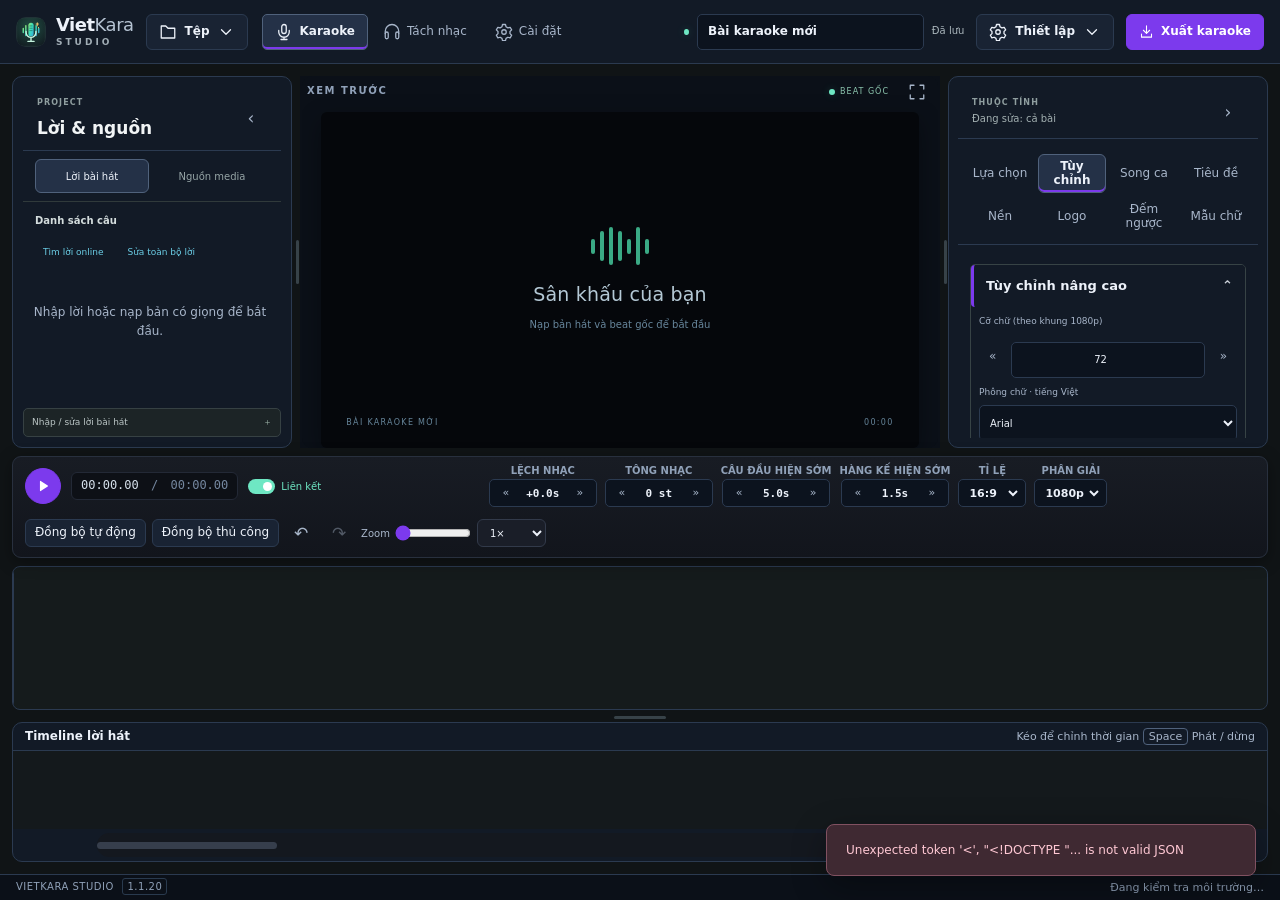
==== commit 33810fc8: "Align project and processing controls beside export" ====
--- a/static/index.html
+++ b/static/index.html
@@ -5,9 +5,9 @@
   <title>VietKara Studio</title>
   <link rel="icon" type="image/svg+xml" href="/static/vietkara.svg?v=2026.11-brand">
   <link rel="stylesheet" href="/api/fonts/bundled.css?v=source-1-brand">
-  <link rel="stylesheet" href="/static/tokens.css?v=studio-pro-3">
-  <link rel="stylesheet" href="/static/style.css?v=studio-pro-3">
-  <link rel="stylesheet" href="/static/studio-a.css?v=studio-pro-3">
+  <link rel="stylesheet" href="/static/tokens.css?v=studio-pro-4">
+  <link rel="stylesheet" href="/static/style.css?v=studio-pro-4">
+  <link rel="stylesheet" href="/static/studio-a.css?v=studio-pro-4">
 </head>
 <body>
 <a class="skip-link" href="#karaokePage">Đến vùng biên tập</a>
@@ -428,16 +428,16 @@
 <dialog id="updateDialog" class="update-dialog" aria-labelledby="updateDialogTitle"><div class="dialog-heading"><div><p class="hint">CẬP NHẬT ỨNG DỤNG</p><h2 id="updateDialogTitle">Có phiên bản mới</h2></div></div><h3 id="updateDialogVersion"></h3><p id="updateDialogNotes" class="update-release-notes"></p><p id="updateDialogStatus" class="hint" role="status" aria-live="polite"></p><div class="dialog-footer"><button id="updateDialogLater" type="button" class="secondary">Để sau</button><button id="updateDialogInstall" type="button" class="primary">Cập nhật</button></div></dialog>
 <audio id="audio" preload="metadata"></audio>
 <script src="/static/export_menu.js?v=backing-vocals-1"></script>
-<script src="/static/branding.js?v=studio-pro-3"></script>
-<script src="/static/layout_resize.js?v=studio-pro-3"></script>
+<script src="/static/branding.js?v=studio-pro-4"></script>
+<script src="/static/layout_resize.js?v=studio-pro-4"></script>
 <script src="/static/timeline_edit.js"></script>
 <script src="/static/bundled_assets.js?v=source-1"></script>
-<script src="/static/studio.js?v=studio-pro-3"></script>
+<script src="/static/studio.js?v=studio-pro-4"></script>
 <script src="/static/tap_timing.js"></script>
 <script src="/static/tapping.js?v=feature-wave-1"></script>
-<script src="/static/song_title.js?v=studio-pro-3"></script>
-<script src="/static/workspace_tools.js?v=studio-pro-3"></script>
-<script src="/static/updates.js?v=studio-pro-3"></script>
+<script src="/static/song_title.js?v=studio-pro-4"></script>
+<script src="/static/workspace_tools.js?v=studio-pro-4"></script>
+<script src="/static/updates.js?v=studio-pro-4"></script>
 <script src="/static/backing_vocals.js"></script>
-<script src="/static/app.js?v=studio-pro-3"></script>
+<script src="/static/app.js?v=studio-pro-4"></script>
 </body></html>
--- a/static/studio-a.css
+++ b/static/studio-a.css
@@ -667,3 +667,4 @@
 .preset-tools .inline-preset-actions{padding:0 4px;gap:8px;flex-shrink:0}
 .preset-tools #activePreset{display:none}
 .workspace>.timeline-panel{padding:0!important;gap:0!important}
+@media(min-width:901px){.topbar .top-actions{margin-left:0!important}}
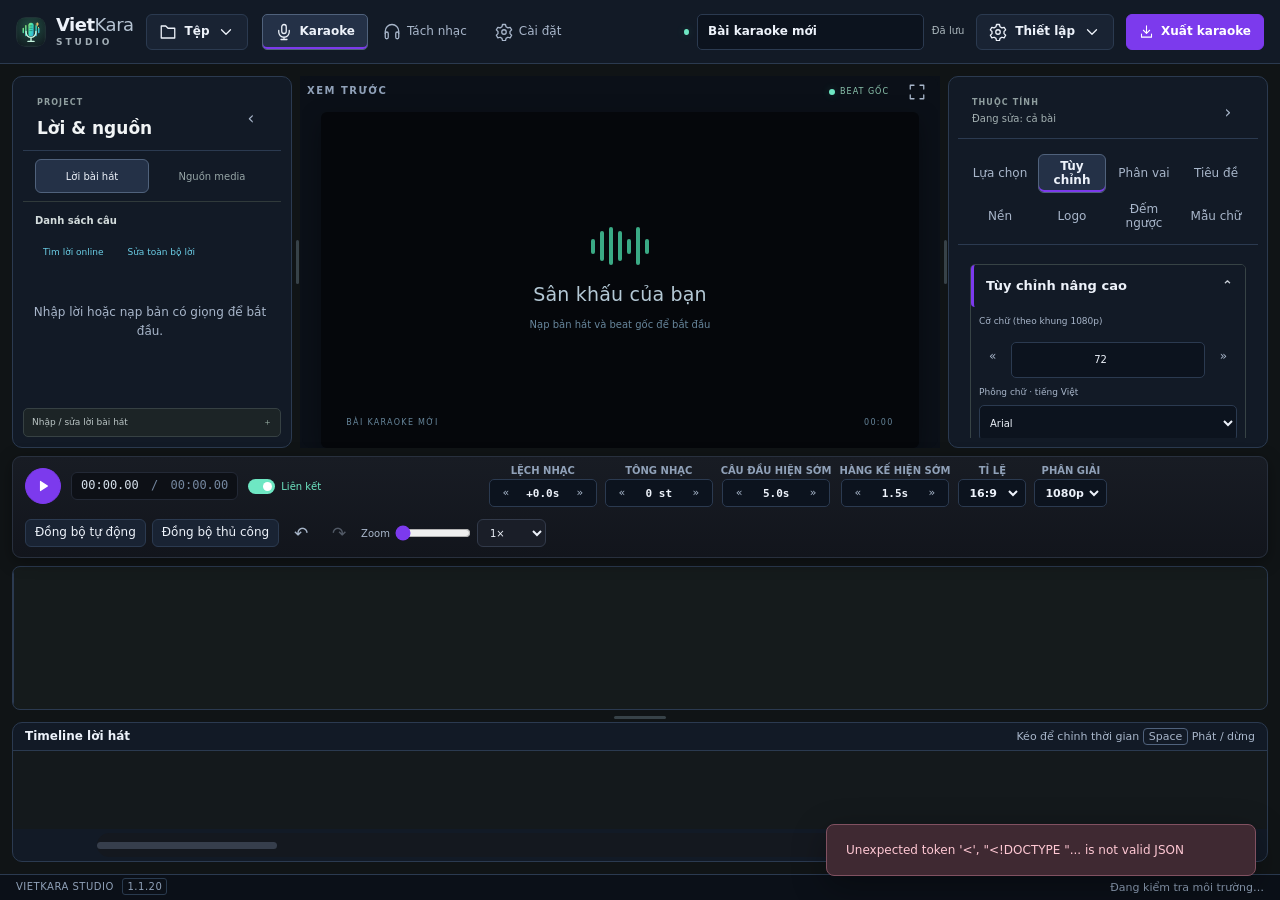
==== commit 4cf06526: "Use alignment icons and match role artwork to sung text colors" ====
--- a/static/index.html
+++ b/static/index.html
@@ -5,9 +5,9 @@
   <title>VietKara Studio</title>
   <link rel="icon" type="image/svg+xml" href="/static/vietkara.svg?v=2026.11-brand">
   <link rel="stylesheet" href="/api/fonts/bundled.css?v=source-1-brand">
-  <link rel="stylesheet" href="/static/tokens.css?v=studio-pro-4">
-  <link rel="stylesheet" href="/static/style.css?v=studio-pro-4">
-  <link rel="stylesheet" href="/static/studio-a.css?v=studio-pro-4">
+  <link rel="stylesheet" href="/static/tokens.css?v=studio-pro-5">
+  <link rel="stylesheet" href="/static/style.css?v=studio-pro-5">
+  <link rel="stylesheet" href="/static/studio-a.css?v=studio-pro-5">
 </head>
 <body>
 <a class="skip-link" href="#karaokePage">Đến vùng biên tập</a>
@@ -125,7 +125,7 @@
   <aside class="inspector-column" aria-label="Thuộc tính karaoke">
     <div class="inspector-heading"><div class="heading-copy"><span class="eyebrow">THUỘC TÍNH</span><strong id="inspectorScope">Đang sửa: cả bài</strong></div><button type="button" id="collapseRightBtn" class="icon-btn pane-collapse" aria-label="Thu gọn bảng thuộc tính" title="Thu gọn bảng">›</button></div>
     <div class="inspector-tabs" role="tablist" aria-label="Nhóm thuộc tính">
-      <button type="button" data-inspector-tab="timing" aria-selected="false">Lựa chọn</button><button type="button" data-inspector-tab="design" class="on" aria-selected="true">Tùy chỉnh</button><button type="button" data-inspector-tab="duet" aria-selected="false">Song ca</button><button type="button" data-inspector-tab="title" aria-selected="false">Tiêu đề</button><button type="button" data-inspector-tab="background" aria-selected="false">Nền</button><button type="button" data-inspector-tab="logo" aria-selected="false">Logo</button><button type="button" data-inspector-tab="countdown" aria-selected="false">Đếm ngược</button><button type="button" data-inspector-tab="presets" aria-selected="false">Mẫu chữ</button>
+      <button type="button" data-inspector-tab="timing" aria-selected="false">Lựa chọn</button><button type="button" data-inspector-tab="design" class="on" aria-selected="true">Tùy chỉnh</button><button type="button" data-inspector-tab="duet" aria-selected="false">Phân vai</button><button type="button" data-inspector-tab="title" aria-selected="false">Tiêu đề</button><button type="button" data-inspector-tab="background" aria-selected="false">Nền</button><button type="button" data-inspector-tab="logo" aria-selected="false">Logo</button><button type="button" data-inspector-tab="countdown" aria-selected="false">Đếm ngược</button><button type="button" data-inspector-tab="presets" aria-selected="false">Mẫu chữ</button>
     </div>
     <div data-inspector-pane="design">
     <section class="panel style-panel">
@@ -141,7 +141,7 @@
       </details>
       <details id="singingTools" class="tool-group" data-tone="teal" data-property-section="duet" data-karaoke-only><summary>Chế độ hát</summary>
       <div class="singing-tabs"><button data-singing-mode="solo" class="on">Đơn ca</button><button data-singing-mode="duet">Song ca</button></div>
-      <div id="duetSettings" hidden><label class="check"><input id="roleIcons" type="checkbox" checked> Hình người ở đầu lượt hát A / B</label><div id="roleIconChoices" class="role-art-library" aria-label="Chọn biểu tượng vai hát"></div><button id="autoRolesBtn" class="primary full small">Nghe vocal và gợi ý vai</button><p id="roleAnalysisStatus" class="hint" role="status"></p><div class="form-row"><label>Tên vai A<input id="roleAName" maxlength="30" value="Nam"></label><label>Tên vai B<input id="roleBName" maxlength="30" value="Nữ"></label></div><div class="color-row"><label>Màu chữ vai A<input id="roleAColor" type="color"></label><label>Màu chữ vai B<input id="roleBColor" type="color"></label></div><div class="color-row"><label>Màu chữ Cùng hát<input id="roleAllColor" type="color"></label></div><div class="form-row"><label>Giọng 3<input id="roleCName" maxlength="30" value="Giọng 3"></label><label>Màu giọng 3<input id="roleCColor" type="color"></label></div><div class="form-row"><label>Giọng 4<input id="roleDName" maxlength="30" value="Giọng 4"></label><label>Màu giọng 4<input id="roleDColor" type="color"></label></div><div class="form-row"><label>Giọng 5<input id="roleEName" maxlength="30" value="Giọng 5"></label><label>Màu giọng 5<input id="roleEColor" type="color"></label></div><div class="form-row"><label>Giọng 6<input id="roleFName" maxlength="30" value="Giọng 6"></label><label>Màu giọng 6<input id="roleFColor" type="color"></label></div><div class="form-row"><label>Chưa rõ<input id="roleUnknownName" maxlength="30" value="Chưa rõ"></label><label>Màu chưa rõ<input id="roleUnknownColor" type="color"></label></div><button id="alternateRolesBtn" class="ghost full">Gán A/B luân phiên theo câu</button><button id="swapRolesBtn" class="ghost full small">Đảo vai A / B</button><p class="hint">Có thể gán đến sáu track. Chọn dòng cho từng câu trong bảng thuộc tính. Nếu dùng gợi ý theo cao độ, hãy nghe lại trước khi áp dụng.</p></div>
+      <div id="duetSettings" hidden><label class="check"><input id="roleIcons" type="checkbox" checked> Hình người ở đầu lượt hát A / B</label><p class="hint">Màu biểu tượng tự khớp với màu chữ đã hát của từng vai.</p><div id="roleIconChoices" class="role-art-library" aria-label="Chọn biểu tượng vai hát"></div><button id="autoRolesBtn" class="primary full small">Nghe vocal và gợi ý vai</button><p id="roleAnalysisStatus" class="hint" role="status"></p><div class="form-row"><label>Tên vai A<input id="roleAName" maxlength="30" value="Nam"></label><label>Tên vai B<input id="roleBName" maxlength="30" value="Nữ"></label></div><div class="color-row"><label>Màu chữ vai A<input id="roleAColor" type="color"></label><label>Màu chữ vai B<input id="roleBColor" type="color"></label></div><div class="color-row"><label>Màu chữ Cùng hát<input id="roleAllColor" type="color"></label></div><div class="form-row"><label>Giọng 3<input id="roleCName" maxlength="30" value="Giọng 3"></label><label>Màu giọng 3<input id="roleCColor" type="color"></label></div><div class="form-row"><label>Giọng 4<input id="roleDName" maxlength="30" value="Giọng 4"></label><label>Màu giọng 4<input id="roleDColor" type="color"></label></div><div class="form-row"><label>Giọng 5<input id="roleEName" maxlength="30" value="Giọng 5"></label><label>Màu giọng 5<input id="roleEColor" type="color"></label></div><div class="form-row"><label>Giọng 6<input id="roleFName" maxlength="30" value="Giọng 6"></label><label>Màu giọng 6<input id="roleFColor" type="color"></label></div><div class="form-row"><label>Chưa rõ<input id="roleUnknownName" maxlength="30" value="Chưa rõ"></label><label>Màu chưa rõ<input id="roleUnknownColor" type="color"></label></div><button id="alternateRolesBtn" class="ghost full">Gán A/B luân phiên theo câu</button><button id="swapRolesBtn" class="ghost full small">Đảo vai A / B</button><p class="hint">Có thể gán đến sáu track. Chọn dòng cho từng câu trong bảng thuộc tính. Nếu dùng gợi ý theo cao độ, hãy nghe lại trước khi áp dụng.</p></div>
       </details>
       <label id="mvSettings" hidden style="display:none!important">Kiểu Lyrics MV<select id="mvStyle"><option value="single">Một câu nổi bật</option><option value="stack">Ba câu · câu hiện tại ở giữa</option><option value="scroll">Năm câu cuộn theo nhạc</option></select></label>
       <div class="divider"></div>
@@ -188,7 +188,7 @@
       <p id="fontEncodingNote" class="hint" hidden></p><p id="fontNote" class="hint" hidden></p>
       <div class="color-row"><label>Chữ đã hát · màu<input type="color" id="sungColor" value="#52efb9"></label><label>Chữ chưa hát · màu<input type="color" id="unsungColor" value="#ffffff"></label></div>
 
-        <div class="alignment-buttons" role="group" aria-label="Canh lề"><button data-align="left" title="Lề trái">Trái</button><button data-align="center" title="Canh giữa">Giữa</button><button data-align="right" title="Lề phải">Phải</button><button data-align="justify" title="Trên trái, dưới phải">So le</button></div>
+        <div class="alignment-buttons" role="group" aria-label="Căn lề lời hát"><button type="button" data-align="left" aria-label="Căn trái" title="Căn trái"><span data-icon="align-left"></span></button><button type="button" data-align="center" aria-label="Căn giữa" title="Căn giữa"><span data-icon="align-center"></span></button><button type="button" data-align="right" aria-label="Căn phải" title="Căn phải"><span data-icon="align-right"></span></button><button type="button" data-align="justify" aria-label="So le: dòng trên trái, dòng dưới phải" title="So le: dòng trên trái, dòng dưới phải"><span data-icon="align-stagger"></span></button></div>
         <div class="color-row"><label>Viền chữ đã hát<input type="color" id="outlineSung"></label><label>Viền chữ chưa hát<input type="color" id="outlineUnsung"></label></div>
         <label>Độ dày viền <output data-value-for="outlineWidth"></output><input id="outlineWidth" type="range" min="0" max="12" step=".1"></label>
         <label>Độ rõ viền đã hát <output data-value-for="outlineSungOpacity"></output>%<input id="outlineSungOpacity" type="range" min="0" max="100"></label><label>Độ rõ viền chưa hát <output data-value-for="outlineUnsungOpacity"></output>%<input id="outlineUnsungOpacity" type="range" min="0" max="100"></label>
@@ -428,16 +428,16 @@
 <dialog id="updateDialog" class="update-dialog" aria-labelledby="updateDialogTitle"><div class="dialog-heading"><div><p class="hint">CẬP NHẬT ỨNG DỤNG</p><h2 id="updateDialogTitle">Có phiên bản mới</h2></div></div><h3 id="updateDialogVersion"></h3><p id="updateDialogNotes" class="update-release-notes"></p><p id="updateDialogStatus" class="hint" role="status" aria-live="polite"></p><div class="dialog-footer"><button id="updateDialogLater" type="button" class="secondary">Để sau</button><button id="updateDialogInstall" type="button" class="primary">Cập nhật</button></div></dialog>
 <audio id="audio" preload="metadata"></audio>
 <script src="/static/export_menu.js?v=backing-vocals-1"></script>
-<script src="/static/branding.js?v=studio-pro-4"></script>
-<script src="/static/layout_resize.js?v=studio-pro-4"></script>
+<script src="/static/branding.js?v=studio-pro-5"></script>
+<script src="/static/layout_resize.js?v=studio-pro-5"></script>
 <script src="/static/timeline_edit.js"></script>
-<script src="/static/bundled_assets.js?v=source-1"></script>
-<script src="/static/studio.js?v=studio-pro-4"></script>
+<script src="/static/bundled_assets.js?v=studio-pro-5"></script>
+<script src="/static/studio.js?v=studio-pro-5"></script>
 <script src="/static/tap_timing.js"></script>
 <script src="/static/tapping.js?v=feature-wave-1"></script>
-<script src="/static/song_title.js?v=studio-pro-4"></script>
-<script src="/static/workspace_tools.js?v=studio-pro-4"></script>
-<script src="/static/updates.js?v=studio-pro-4"></script>
+<script src="/static/song_title.js?v=studio-pro-5"></script>
+<script src="/static/workspace_tools.js?v=studio-pro-5"></script>
+<script src="/static/updates.js?v=studio-pro-5"></script>
 <script src="/static/backing_vocals.js"></script>
-<script src="/static/app.js?v=studio-pro-4"></script>
+<script src="/static/app.js?v=studio-pro-5"></script>
 </body></html>
--- a/static/studio-a.css
+++ b/static/studio-a.css
@@ -668,3 +668,5 @@
 .preset-tools #activePreset{display:none}
 .workspace>.timeline-panel{padding:0!important;gap:0!important}
 @media(min-width:901px){.topbar .top-actions{margin-left:0!important}}
+.alignment-buttons button{flex:1;min-height:36px;color:var(--c-text-2)}
+.alignment-buttons button.on{background:var(--c-accent)!important;border-color:var(--c-accent)!important;color:white!important}
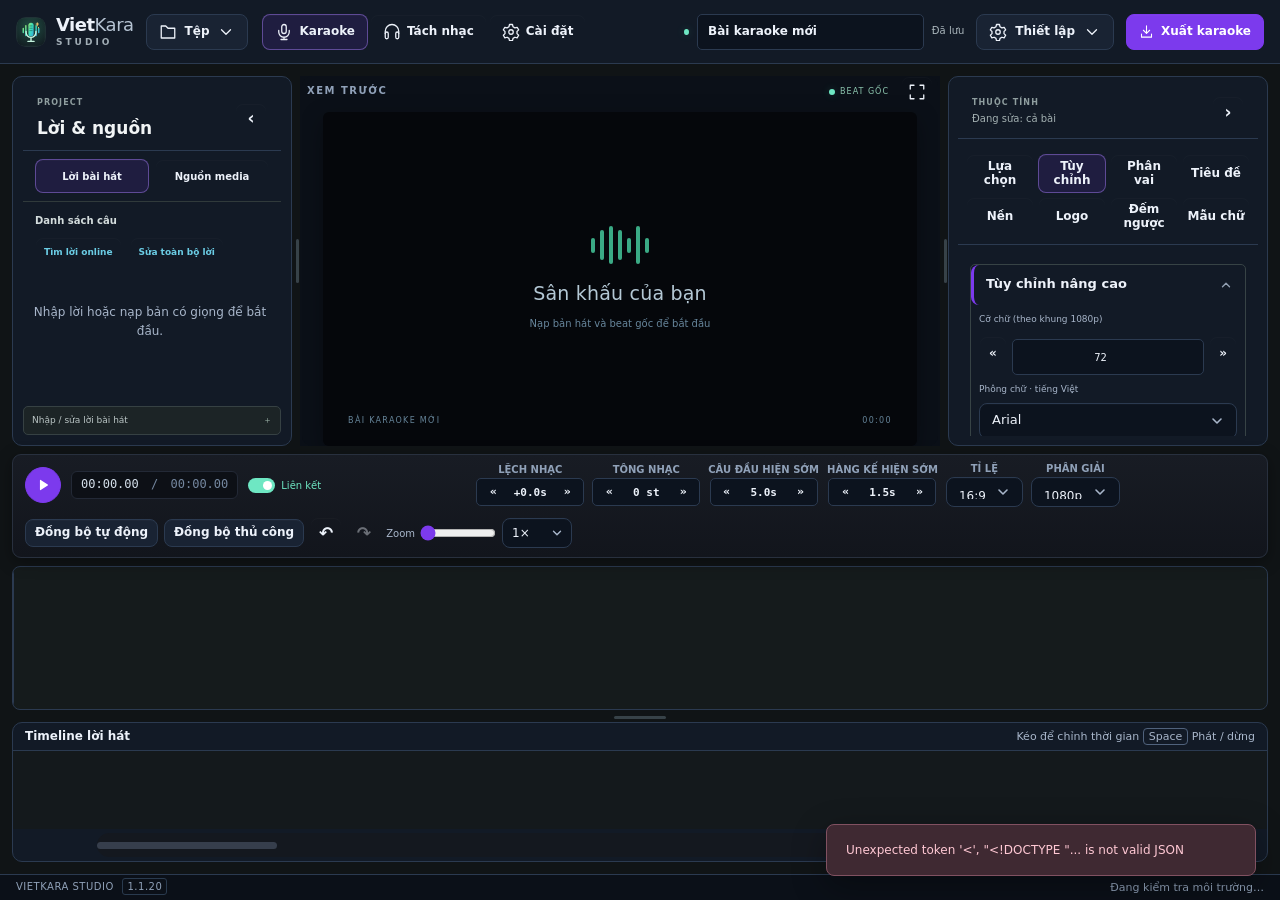
==== commit e58e8499: "Unify buttons and native dropdowns across all Studio tabs" ====
--- a/static/index.html
+++ b/static/index.html
@@ -5,11 +5,12 @@
   <title>VietKara Studio</title>
   <link rel="icon" type="image/svg+xml" href="/static/vietkara.svg?v=2026.11-brand">
   <link rel="stylesheet" href="/api/fonts/bundled.css?v=source-1-brand">
-  <link rel="stylesheet" href="/static/tokens.css?v=studio-pro-5">
-  <link rel="stylesheet" href="/static/style.css?v=studio-pro-5">
-  <link rel="stylesheet" href="/static/studio-a.css?v=studio-pro-5">
+  <link rel="stylesheet" href="/static/tokens.css?v=studio-pro-6">
+  <link rel="stylesheet" href="/static/style.css?v=studio-pro-6">
+  <link rel="stylesheet" href="/static/studio-a.css?v=studio-pro-6">
+  <link rel="stylesheet" href="/static/controls.css?v=studio-controls-1">
 </head>
-<body>
+<body class="ui-controls">
 <a class="skip-link" href="#karaokePage">Đến vùng biên tập</a>
 <header class="topbar">
   <a class="brand" href="/" aria-label="VietKara Studio"><span class="brand-icon"><img class="brand-mark" src="/static/vietkara.svg?v=2026.11-brand" alt=""></span><span>Viet<span class="brand-light">Kara</span><small>STUDIO</small></span></a>
@@ -428,16 +429,17 @@
 <dialog id="updateDialog" class="update-dialog" aria-labelledby="updateDialogTitle"><div class="dialog-heading"><div><p class="hint">CẬP NHẬT ỨNG DỤNG</p><h2 id="updateDialogTitle">Có phiên bản mới</h2></div></div><h3 id="updateDialogVersion"></h3><p id="updateDialogNotes" class="update-release-notes"></p><p id="updateDialogStatus" class="hint" role="status" aria-live="polite"></p><div class="dialog-footer"><button id="updateDialogLater" type="button" class="secondary">Để sau</button><button id="updateDialogInstall" type="button" class="primary">Cập nhật</button></div></dialog>
 <audio id="audio" preload="metadata"></audio>
 <script src="/static/export_menu.js?v=backing-vocals-1"></script>
-<script src="/static/branding.js?v=studio-pro-5"></script>
-<script src="/static/layout_resize.js?v=studio-pro-5"></script>
+<script src="/static/branding.js?v=studio-pro-6"></script>
+<script src="/static/layout_resize.js?v=studio-pro-6"></script>
 <script src="/static/timeline_edit.js"></script>
-<script src="/static/bundled_assets.js?v=studio-pro-5"></script>
-<script src="/static/studio.js?v=studio-pro-5"></script>
+<script src="/static/bundled_assets.js?v=studio-pro-6"></script>
+<script src="/static/studio.js?v=studio-pro-6"></script>
 <script src="/static/tap_timing.js"></script>
 <script src="/static/tapping.js?v=feature-wave-1"></script>
-<script src="/static/song_title.js?v=studio-pro-5"></script>
-<script src="/static/workspace_tools.js?v=studio-pro-5"></script>
-<script src="/static/updates.js?v=studio-pro-5"></script>
+<script src="/static/song_title.js?v=studio-pro-6"></script>
+<script src="/static/workspace_tools.js?v=studio-pro-6"></script>
+<script src="/static/updates.js?v=studio-pro-6"></script>
 <script src="/static/backing_vocals.js"></script>
-<script src="/static/app.js?v=studio-pro-5"></script>
+<script src="/static/app.js?v=studio-pro-6"></script>
+<script src="/static/controls.js?v=studio-controls-1"></script>
 </body></html>
--- a/static/tokens.css
+++ b/static/tokens.css
@@ -12,5 +12,6 @@
  --h-topbar:64px;--h-statusbar:26px;--h-panel-head:42px;--h-control:36px;--w-left:280px;--w-right:320px;--w-track-label:158px;
  --radius-sm:6px;--radius:10px;--radius-lg:16px;--shadow-pop:0 20px 60px #0007;
  --duration-fast:140ms;--duration-normal:200ms;
+ --c-accent-soft:#7c3aed21;--c-accent-soft-hover:#7c3aed35;--c-accent-line:#9d79ee80;--c-accent-line-strong:#b49aff;--c-accent-text:#c4b5fd;
  --bg:var(--c-bg);--panel:var(--c-surface-1);--panel-raised:var(--c-surface-2);--line:var(--c-line);--muted:var(--c-text-2);--text:var(--c-text);--accent:var(--c-accent);--green:var(--c-ok);--purple:var(--c-role-all);--focus:var(--c-info);--font:var(--font-ui);
 }
--- a/static/controls.css
+++ b/static/controls.css
@@ -0,0 +1,154 @@
+/* Shared controls for every workspace page, inspector pane and dialog. */
+body.ui-controls :is(button,a.secondary,label.secondary){
+  --button-bg:var(--c-surface-2);--button-hover:var(--c-surface-3);
+  --button-line:var(--c-line);--button-hover-line:var(--c-line-strong);--button-ink:var(--c-text);
+  background:var(--button-bg)!important;color:var(--button-ink)!important;
+  border:1px solid var(--button-line)!important;border-radius:8px!important;
+  box-shadow:0 1px 0 #ffffff05 inset!important;font-weight:600;
+  transition:background-color 140ms,border-color 140ms,box-shadow 140ms;
+  text-decoration:none;cursor:pointer;
+}
+body.ui-controls :is(button,a.secondary,label.secondary):hover:not(:disabled):not([aria-disabled="true"]){
+  background:var(--button-hover)!important;border-color:var(--button-hover-line)!important;
+}
+body.ui-controls :is(button,a.secondary,label.secondary):focus-visible,
+body.ui-controls select:focus-visible,
+body.ui-controls .menu-pop>summary:focus-visible{
+  outline:2px solid var(--c-info)!important;outline-offset:3px;
+}
+body.ui-controls :is(button,a.secondary)[aria-disabled="true"],
+body.ui-controls button:disabled{opacity:.4;cursor:default;box-shadow:none!important}
+body.ui-controls button:is(.ghost,.text-button,.icon-btn,.pane-collapse),
+body.ui-controls :is(.top-nav,.side-tabs,.inspector-tabs,.singing-tabs,.alignment-buttons,.qs-tabs) button{
+  --button-bg:transparent;--button-line:transparent;--button-hover:var(--c-surface-2);--button-hover-line:transparent;
+}
+body.ui-controls button.text-button{--button-ink:var(--c-info)}
+body.ui-controls button:is(.on,.selected,[aria-pressed="true"]){
+  --button-bg:var(--c-accent-soft);--button-hover:var(--c-accent-soft-hover);--button-line:var(--c-accent-line);--button-hover-line:var(--c-accent-line-strong);--button-ink:var(--c-text);
+}
+body.ui-controls :is(button.primary,.ce-submit-btn,.qs-start-btn,.play-btn,.map-play,.qs-play-btn){
+  --button-bg:var(--c-accent);--button-hover:var(--c-accent-hover);--button-line:var(--c-accent);--button-hover-line:var(--c-accent-line-strong);--button-ink:white;
+}
+body.ui-controls button:is(.play-btn,.map-play,.qs-play-btn){border-radius:50%!important}
+body.ui-controls button.danger{--button-ink:var(--c-err)}
+body.ui-controls :is(.menu-drop,.processing-content){
+  background:var(--c-surface-1)!important;border:1px solid var(--c-line-strong)!important;
+  border-radius:12px!important;box-shadow:0 16px 48px #0009,0 0 0 1px #ffffff03!important;
+}
+body.ui-controls .menu-drop{padding:6px!important}
+body.ui-controls .menu-drop button{
+  --button-bg:transparent;--button-line:transparent;--button-hover:var(--c-accent-soft);--button-hover-line:transparent;
+  min-height:36px!important;padding:8px 12px!important;box-shadow:none!important;
+}
+body.ui-controls .menu-pop>summary{
+  background:var(--c-surface-2);border:1px solid var(--c-line);border-radius:8px;
+  color:var(--c-text);transition:background-color 140ms,border-color 140ms;
+}
+body.ui-controls .menu-pop[open]>summary{
+  background:var(--c-accent-soft);border-color:var(--c-accent-line);
+}
+body.ui-controls .menu-pop[open]>summary [data-icon="chevron"]{rotate:180deg}
+body.ui-controls .menu-separator{background:var(--c-line);margin:6px 8px}
+body.ui-controls .menu-group-label{color:var(--c-text-3);font-size:11px;letter-spacing:.3px}
+body.ui-controls :is(.tool-group,.separation-options,.mdx-group)>summary{
+  display:flex;align-items:center;justify-content:space-between;gap:12px;list-style:none;
+  min-height:40px;padding:10px 12px!important;border-radius:8px;background:transparent!important;
+  color:var(--c-text);cursor:pointer;
+}
+body.ui-controls :is(.tool-group,.separation-options,.mdx-group)>summary:hover{background:var(--c-surface-2)!important}
+body.ui-controls :is(.tool-group,.separation-options,.mdx-group)>summary:focus-visible{outline:2px solid var(--c-info);outline-offset:2px}
+body.ui-controls :is(.tool-group,.separation-options,.mdx-group)>summary::-webkit-details-marker{display:none}
+body.ui-controls :is(.tool-group,.separation-options,.mdx-group)>summary::after{
+  content:"";flex-shrink:0;width:14px;height:14px;background:var(--c-text-2);rotate:0deg;
+  mask:url("data:image/svg+xml,%3Csvg xmlns='http://www.w3.org/2000/svg' viewBox='0 0 16 16'%3E%3Cpath d='m4 6 4 4 4-4' fill='none' stroke='black' stroke-width='1.6' stroke-linecap='round' stroke-linejoin='round'/%3E%3C/svg%3E") center/contain no-repeat;
+}
+body.ui-controls :is(.tool-group,.separation-options,.mdx-group)[open]>summary::after{rotate:180deg}
+body.ui-controls #waveTrackControls button{
+  --button-bg:transparent;--button-hover:var(--c-surface-3);--button-line:transparent;--button-hover-line:transparent;
+  --button-ink:var(--c-text-2);border-radius:4px!important;box-shadow:none!important;
+}
+body.ui-controls #waveTrackControls button.on{--button-ink:var(--c-info)}
+body.ui-controls .tq-step button{
+  --button-bg:transparent;--button-hover:var(--c-surface-3);--button-line:transparent;--button-hover-line:transparent;
+  border-radius:4px!important;box-shadow:none!important;
+}
+
+/* Styled native selects retain value/change handlers, labels and keyboard behavior. */
+body.ui-controls select:not([multiple]):not([size]){
+  appearance:none;box-sizing:border-box;min-width:0;max-width:100%;
+  min-height:36px;height:36px;line-height:1.4;font-family:var(--font-ui);font-size:13px;font-weight:500;
+  color:var(--c-text)!important;background-color:var(--c-inset)!important;
+  background-image:url("data:image/svg+xml,%3Csvg xmlns='http://www.w3.org/2000/svg' viewBox='0 0 16 16'%3E%3Cpath d='m4 6 4 4 4-4' fill='none' stroke='%23a8b6ca' stroke-width='1.6' stroke-linecap='round' stroke-linejoin='round'/%3E%3C/svg%3E")!important;
+  background-repeat:no-repeat!important;background-position:right 11px center!important;background-size:16px!important;
+  border:1px solid var(--c-line)!important;border-radius:8px!important;
+  padding:7px 36px 7px 12px!important;box-shadow:0 1px 0 #ffffff04 inset!important;
+  white-space:nowrap;text-overflow:ellipsis;cursor:pointer;
+  transition:border-color 140ms,background-color 140ms;
+}
+body.ui-controls select:not([multiple]):not([size]):hover:not(:disabled){border-color:var(--c-line-strong)!important;background-color:var(--c-surface-2)!important}
+body.ui-controls select:disabled{opacity:.45;cursor:default}
+body.ui-controls select option{background:var(--c-surface-1);color:var(--c-text);font:13px/1.5 var(--font-ui)}
+body.ui-controls select optgroup{background:var(--c-surface-1);color:var(--c-text-2)}
+body.ui-controls .topbar .wm-select-group select{padding:7px 36px 7px 12px!important}
+body.ui-controls .tq-select-wrap{height:30px!important;min-height:30px;padding:0!important;border:0;background:transparent}
+body.ui-controls .tq-select-wrap select,
+body.ui-controls .transport select.speed{
+  min-height:30px!important;height:30px!important;padding:4px 27px 4px 9px!important;
+  background-position:right 7px center!important;background-size:14px!important;font-size:12px!important;
+}
+body.ui-controls .transport select.speed{min-width:70px;width:70px!important}
+
+/* Progressive enhancement: the browser owns focus, dismissal and selection. */
+@supports (appearance:base-select){
+  body.ui-controls select:not([multiple]):not([size]),
+  body.ui-controls select::picker(select){appearance:base-select}
+  body.ui-controls select:not([multiple]):not([size]){
+    background-image:none!important;display:inline-flex;align-items:center;justify-content:space-between;
+    gap:10px;padding-right:12px!important;overflow:hidden;
+  }
+  body.ui-controls select:not([multiple]):not([size])>button{
+    display:flex;align-items:center;flex:1;min-width:0;width:100%;min-height:0!important;height:auto!important;
+    padding:0!important;margin:0;border:0!important;border-radius:0!important;box-shadow:none!important;
+    background:transparent!important;color:inherit!important;font:inherit;outline:none!important;
+  }
+  body.ui-controls select selectedcontent{
+    display:block;flex:1;min-width:0;overflow:hidden;white-space:nowrap;text-overflow:ellipsis;text-align:left;
+  }
+  body.ui-controls .topbar .wm-select-group select{padding-right:12px!important}
+  body.ui-controls .tq-select-wrap select,
+  body.ui-controls .transport select.speed{padding-right:8px!important;gap:6px}
+  body.ui-controls select::picker-icon{
+    content:"";flex-shrink:0;width:14px;height:14px;background:var(--c-text-2);
+    mask:url("data:image/svg+xml,%3Csvg xmlns='http://www.w3.org/2000/svg' viewBox='0 0 16 16'%3E%3Cpath d='m4 6 4 4 4-4' fill='none' stroke='black' stroke-width='1.6' stroke-linecap='round' stroke-linejoin='round'/%3E%3C/svg%3E") center/contain no-repeat;
+    transition:rotate 140ms;
+  }
+  body.ui-controls select:open{border-color:var(--c-accent-line-strong)!important;outline:2px solid var(--c-accent-soft);outline-offset:1px}
+  body.ui-controls select:open::picker-icon{rotate:180deg;background:var(--c-text)}
+  body.ui-controls select::picker(select){
+    background:var(--c-surface-1);color:var(--c-text);border:1px solid var(--c-line-strong);
+    border-radius:12px;padding:6px;margin-block:6px;
+    box-shadow:0 16px 48px #0009,0 0 0 1px #ffffff03;
+    min-inline-size:anchor-size(width);max-inline-size:min(560px,calc(100vw - 24px));
+    max-block-size:min(360px,45dvh);overflow:auto;scrollbar-width:thin;
+  }
+  body.ui-controls select option{
+    display:flex;align-items:center;gap:10px;min-height:36px;padding:9px 12px;
+    border:1px solid transparent;border-radius:7px;white-space:normal;overflow-wrap:anywhere;
+    font-size:13px;font-weight:400;cursor:pointer;
+  }
+  body.ui-controls select option:hover,
+  body.ui-controls select option:focus{background:var(--c-surface-3);outline:none}
+  body.ui-controls select option:checked{background:var(--c-accent-soft);color:var(--c-text);border-color:var(--c-accent-line);font-weight:600}
+  body.ui-controls select option::checkmark{color:var(--c-accent-text);order:2;margin-left:auto}
+  body.ui-controls select option:disabled{color:var(--c-text-3);opacity:.45;cursor:default}
+  body.ui-controls select optgroup{padding:4px;font-size:11px;font-weight:600}
+  body.ui-controls select optgroup>legend{padding:8px 10px;color:var(--c-text-3);font-size:11px}
+}
+@media(max-width:600px){body.ui-controls select:not([multiple]):not([size]){font-size:16px}}
+@media(pointer:coarse){
+  body.ui-controls select:not([multiple]):not([size]){min-height:44px!important;height:44px!important}
+  body.ui-controls select option{min-height:44px}
+}
+@media(prefers-reduced-motion:reduce){
+  body.ui-controls :is(button,select,summary),body.ui-controls select::picker-icon{transition:none!important}
+}
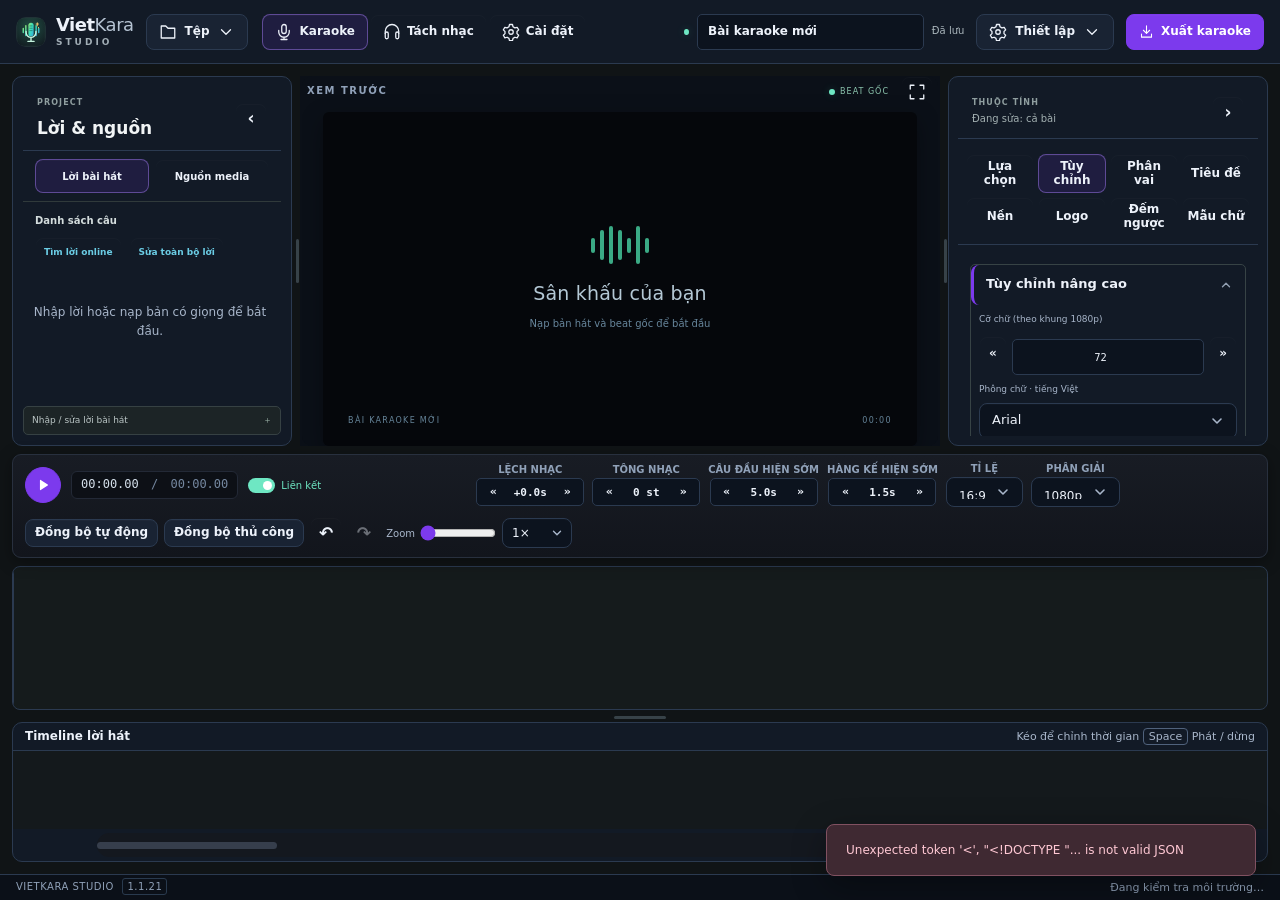
==== commit 13d620f2: "Release VietKara Studio 1.1.21" ====
--- a/static/index.html
+++ b/static/index.html
@@ -5,9 +5,9 @@
   <title>VietKara Studio</title>
   <link rel="icon" type="image/svg+xml" href="/static/vietkara.svg?v=2026.11-brand">
   <link rel="stylesheet" href="/api/fonts/bundled.css?v=source-1-brand">
-  <link rel="stylesheet" href="/static/tokens.css?v=studio-pro-6">
-  <link rel="stylesheet" href="/static/style.css?v=studio-pro-6">
-  <link rel="stylesheet" href="/static/studio-a.css?v=studio-pro-6">
+  <link rel="stylesheet" href="/static/tokens.css?v=studio-pro-7">
+  <link rel="stylesheet" href="/static/style.css?v=studio-pro-7">
+  <link rel="stylesheet" href="/static/studio-a.css?v=studio-pro-7">
   <link rel="stylesheet" href="/static/controls.css?v=studio-controls-1">
 </head>
 <body class="ui-controls">
@@ -142,7 +142,7 @@
       </details>
       <details id="singingTools" class="tool-group" data-tone="teal" data-property-section="duet" data-karaoke-only><summary>Chế độ hát</summary>
       <div class="singing-tabs"><button data-singing-mode="solo" class="on">Đơn ca</button><button data-singing-mode="duet">Song ca</button></div>
-      <div id="duetSettings" hidden><label class="check"><input id="roleIcons" type="checkbox" checked> Hình người ở đầu lượt hát A / B</label><p class="hint">Màu biểu tượng tự khớp với màu chữ đã hát của từng vai.</p><div id="roleIconChoices" class="role-art-library" aria-label="Chọn biểu tượng vai hát"></div><button id="autoRolesBtn" class="primary full small">Nghe vocal và gợi ý vai</button><p id="roleAnalysisStatus" class="hint" role="status"></p><div class="form-row"><label>Tên vai A<input id="roleAName" maxlength="30" value="Nam"></label><label>Tên vai B<input id="roleBName" maxlength="30" value="Nữ"></label></div><div class="color-row"><label>Màu chữ vai A<input id="roleAColor" type="color"></label><label>Màu chữ vai B<input id="roleBColor" type="color"></label></div><div class="color-row"><label>Màu chữ Cùng hát<input id="roleAllColor" type="color"></label></div><div class="form-row"><label>Giọng 3<input id="roleCName" maxlength="30" value="Giọng 3"></label><label>Màu giọng 3<input id="roleCColor" type="color"></label></div><div class="form-row"><label>Giọng 4<input id="roleDName" maxlength="30" value="Giọng 4"></label><label>Màu giọng 4<input id="roleDColor" type="color"></label></div><div class="form-row"><label>Giọng 5<input id="roleEName" maxlength="30" value="Giọng 5"></label><label>Màu giọng 5<input id="roleEColor" type="color"></label></div><div class="form-row"><label>Giọng 6<input id="roleFName" maxlength="30" value="Giọng 6"></label><label>Màu giọng 6<input id="roleFColor" type="color"></label></div><div class="form-row"><label>Chưa rõ<input id="roleUnknownName" maxlength="30" value="Chưa rõ"></label><label>Màu chưa rõ<input id="roleUnknownColor" type="color"></label></div><button id="alternateRolesBtn" class="ghost full">Gán A/B luân phiên theo câu</button><button id="swapRolesBtn" class="ghost full small">Đảo vai A / B</button><p class="hint">Có thể gán đến sáu track. Chọn dòng cho từng câu trong bảng thuộc tính. Nếu dùng gợi ý theo cao độ, hãy nghe lại trước khi áp dụng.</p></div>
+      <div id="duetSettings" hidden><label class="check"><input id="roleIcons" type="checkbox" checked> Hình người ở đầu lượt hát A / B</label><p class="hint">Màu biểu tượng tự khớp với màu chữ đã hát của từng vai.</p><div id="roleIconChoices" class="role-art-library" aria-label="Chọn biểu tượng vai hát"></div><button id="autoRolesBtn" class="primary full small">Nghe vocal và gợi ý vai</button><p id="roleAnalysisStatus" class="hint" role="status"></p><div class="form-row"><label>Tên vai A<input id="roleAName" maxlength="30" value="Nam"></label><label>Tên vai B<input id="roleBName" maxlength="30" value="Nữ"></label></div><div class="color-row"><label>Màu chữ vai A<input id="roleAColor" type="color"></label><label>Màu chữ vai B<input id="roleBColor" type="color"></label></div><div class="color-row"><label>Màu chữ Cùng hát<input id="roleAllColor" type="color"></label></div><div class="form-row"><label>Giọng 3<input id="roleCName" maxlength="30" value="Giọng 3"></label><label>Màu giọng 3<input id="roleCColor" type="color"></label></div><div class="form-row"><label>Giọng 4<input id="roleDName" maxlength="30" value="Giọng 4"></label><label>Màu giọng 4<input id="roleDColor" type="color"></label></div><div class="form-row"><label>Giọng 5<input id="roleEName" maxlength="30" value="Giọng 5"></label><label>Màu giọng 5<input id="roleEColor" type="color"></label></div><div class="form-row"><label>Giọng 6<input id="roleFName" maxlength="30" value="Giọng 6"></label><label>Màu giọng 6<input id="roleFColor" type="color"></label></div><div class="form-row"><label>Chưa rõ<input id="roleUnknownName" maxlength="30" value="Chưa rõ"></label><label>Màu chưa rõ<input id="roleUnknownColor" type="color"></label></div><button id="alternateRolesBtn" class="ghost full">Gán A/B luân phiên theo câu</button><button id="swapRolesBtn" class="ghost full small">Đảo vai A / B</button><p class="hint">Vai hát và dòng trên/dưới được chọn độc lập. Đổi Nam/Nữ sẽ giữ nguyên dòng của câu; chọn dòng trong bảng thuộc tính để chuyển câu. Gợi ý vai chỉ được áp dụng khi bạn chọn.</p></div>
       </details>
       <label id="mvSettings" hidden style="display:none!important">Kiểu Lyrics MV<select id="mvStyle"><option value="single">Một câu nổi bật</option><option value="stack">Ba câu · câu hiện tại ở giữa</option><option value="scroll">Năm câu cuộn theo nhạc</option></select></label>
       <div class="divider"></div>
@@ -216,7 +216,7 @@
     </section></div><div id="wordTools" class="word-tools"><div data-inspector-pane="timing">    <section id="selectedPanel" class="panel selected-panel">
       <div class="label-row"><h2>Từ đang chọn</h2><button id="deleteWordBtn" class="text-button danger" disabled>Xóa</button></div>
       <div id="selectedEmpty" class="hint">Chọn một khối từ trên timeline.</div>
-      <div id="selectedEditor" hidden><input id="wordText" class="word-text" aria-label="Nội dung từ"><div class="form-row"><label>Bắt đầu · beat<input id="wordStart" type="number" min="0" step=".01"></label><label>Kết thúc · beat<input id="wordEnd" type="number" min="0" step=".01"></label></div><div class="form-row"><label>Vai của câu<select id="wordRole"><option value="all">Cùng hát / chung</option><option value="male">Nam</option><option value="female">Nữ</option><option value="voice_c">Giọng 3</option><option value="voice_d">Giọng 4</option><option value="voice_e">Giọng 5</option><option value="voice_f">Giọng 6</option><option value="unknown">Chưa rõ</option></select></label><label>Track của câu<select id="lineRow"><option value="auto">Tự động theo vai</option><option value="0">Track 1</option><option value="1">Track 2</option><option value="2">Track 3</option><option value="3">Track 4</option><option value="4">Track 5</option><option value="5">Track 6</option></select></label></div><div id="stretchSelection" hidden><p class="hint">Ctrl / ⌘-bấm hai từ làm mốc; các từ nằm giữa sẽ co giãn theo tỷ lệ.</p><div class="form-row"><label>Mốc đầu · beat<input id="stretchStart" type="number" min="0" step=".01"></label><label>Mốc cuối · beat<input id="stretchEnd" type="number" min="0" step=".01"></label></div><button id="stretchSelectionBtn" class="secondary full">Co giãn vùng chọn</button></div><button id="applyWordBtn" class="secondary full">Áp dụng thay đổi</button><div class="line-edit-actions"><button id="realignLineBtn" class="ghost">Căn lại câu này</button><button id="toggleSelectedLineLockBtn" class="ghost">Khóa câu</button></div><div class="line-edit-actions"><button id="splitLineBtn" class="ghost">Tách trước từ này</button><button id="mergeLineBtn" class="ghost">Gộp câu trước</button></div></div>
+      <div id="selectedEditor" hidden><input id="wordText" class="word-text" aria-label="Nội dung từ"><div class="form-row"><label>Bắt đầu · beat<input id="wordStart" type="number" min="0" step=".01"></label><label>Kết thúc · beat<input id="wordEnd" type="number" min="0" step=".01"></label></div><div class="form-row"><label>Vai của câu<select id="wordRole"><option value="all">Cùng hát / chung</option><option value="male">Nam</option><option value="female">Nữ</option><option value="voice_c">Giọng 3</option><option value="voice_d">Giọng 4</option><option value="voice_e">Giọng 5</option><option value="voice_f">Giọng 6</option><option value="unknown">Chưa rõ</option></select></label><label>Dòng của câu<select id="lineRow"><option value="0">Dòng trên</option><option value="1">Dòng dưới</option></select></label></div><div id="stretchSelection" hidden><p class="hint">Ctrl / ⌘-bấm hai từ làm mốc; các từ nằm giữa sẽ co giãn theo tỷ lệ.</p><div class="form-row"><label>Mốc đầu · beat<input id="stretchStart" type="number" min="0" step=".01"></label><label>Mốc cuối · beat<input id="stretchEnd" type="number" min="0" step=".01"></label></div><button id="stretchSelectionBtn" class="secondary full">Co giãn vùng chọn</button></div><button id="applyWordBtn" class="secondary full">Áp dụng thay đổi</button><div class="line-edit-actions"><button id="realignLineBtn" class="ghost">Căn lại câu này</button><button id="toggleSelectedLineLockBtn" class="ghost">Khóa câu</button></div><div class="line-edit-actions"><button id="splitLineBtn" class="ghost">Tách trước từ này</button><button id="mergeLineBtn" class="ghost">Gộp câu trước</button></div></div>
     </section>
     <section id="syncPanel" class="panel sync-panel" hidden>
       <div class="section-heading"><span class="section-index">03</span><h2>Mốc đồng bộ thủ công</h2></div>
@@ -245,7 +245,7 @@
           <div class="tq-item"><span>CÂU ĐẦU HIỆN SỚM</span><div class="tq-step"><button type="button" data-tq="first_lead" data-delta="-0.5" title="Giảm 0.5s">«</button><b id="tqFirstLead">5.0s</b><button type="button" data-tq="first_lead" data-delta="0.5" title="Tăng 0.5s">»</button></div></div>
           <div class="tq-item"><span>HÀNG KẾ HIỆN SỚM</span><div class="tq-step"><button type="button" data-tq="next_lead" data-delta="-0.2" title="Giảm 0.2s">«</button><b id="tqNextLead">1.5s</b><button type="button" data-tq="next_lead" data-delta="0.2" title="Tăng 0.2s">»</button></div></div>
           <div class="tq-item"><span>TỈ LỆ</span><div class="tq-step tq-select-wrap"><select id="aspect" aria-label="Tỉ lệ khung hình"><option value="landscape">16:9</option><option value="portrait">9:16</option></select></div></div>
-          <div class="tq-item"><span>PHÂN GIẢI</span><div class="tq-step tq-select-wrap"><select id="resolution" aria-label="Độ phân giải"><option value="1080p">1080p</option><option value="4k">4K</option></select></div></div>
+          <div class="tq-item"><span>PHÂN GIẢI</span><div class="tq-step tq-select-wrap"><select id="resolution" aria-label="Độ phân giải"><option value="1080p">1080p</option><option value="2k">2K</option><option value="4k">4K</option></select></div></div>
         </div>
         <div class="transport-right">
           <button id="timelineAutoBtn" class="secondary small">Đồng bộ tự động</button>
@@ -340,7 +340,7 @@
 </section>
 <section id="settingsPage" class="utility-page" data-app-page="settings" hidden><div class="utility-card"><h1>Cài đặt model</h1><p class="storage-location">Project, model, cache và bản vá được lưu tại:<code id="dataStoragePath">Đang kiểm tra…</code></p><p>Model tải mới nằm trong thư mục dữ liệu của VietKara Studio (data/models và data/cache). App ưu tiên model tại đây, sau đó dùng lại cache có sẵn trên máy để tránh tải trùng. Đường dẫn bên dưới là vị trí thực tế đang dùng.</p><button id="refreshModels" class="secondary">↻ Kiểm tra model</button><div id="modelList"></div><details class="tool-group"><summary>Cài model bằng file tải ngoài</summary><p>Whisper cần bộ model định dạng CTranslate2 gồm model.bin, config.json, tokenizer.json và vocabulary. Chép đầy đủ vào đường dẫn của model bên trên rồi bấm Kiểm tra model. Demucs dùng file trọng số .th đúng tên hiển thị. Hai model tách bè có nút tải trước và link tải file ngoài tại từng thẻ. Mel-RoFormer cần đủ file trọng số và file cấu hình; UVR Karaoke cần file .pth. App kiểm tra file trước khi dùng.</p><p>Có thể tải qua nút của app khi mạng hoạt động; nếu tải bị gián đoạn, bấm tải lại để tiếp tục phần còn thiếu.</p></details></div><div class="utility-card update-card"><h2>Cập nhật VietKara Studio</h2><p>App kiểm tra bản vá nhỏ trên GitHub và chỉ tải phần chương trình thay đổi. Project, nhạc và model của bạn được giữ nguyên.</p><label class="update-auto"><input id="autoUpdateEnabled" type="checkbox" checked><span>Thông báo khi có bản mới lúc mở app</span></label><p id="updateStatus" class="hint" role="status">Đang kiểm tra trạng thái cập nhật…</p><div class="update-actions"><button id="checkUpdates" class="secondary">↻ Kiểm tra ngay</button><button id="updateAction" class="primary" hidden></button></div></div></section>
 <div hidden><button id="alignLyricsBtn"></button><button id="estimateBtn"></button></div>
-<footer class="app-footer"><span>VIETKARA STUDIO <b>1.1.20</b></span><span>Audio xử lý trên máy của bạn <i>•</i> Tự ưu tiên GPU khả dụng</span><span id="healthStatus">Đang kiểm tra môi trường…</span></footer>
+<footer class="app-footer"><span>VIETKARA STUDIO <b>1.1.21</b></span><span>Audio xử lý trên máy của bạn <i>•</i> Tự ưu tiên GPU khả dụng</span><span id="healthStatus">Đang kiểm tra môi trường…</span></footer>
 <div id="jobBar" class="job-bar" hidden><div class="spinner"></div><div class="job-copy"><strong id="jobTitle">Đang xử lý…</strong><div class="progress-track"><div id="jobProgress"></div></div></div><span id="jobPercent">0%</span><button id="cancelJobBtn" class="ghost">Hủy</button></div>
 <div id="toast" class="toast" role="status" hidden></div>
 <dialog id="tapDialog" class="tap-dialog">
@@ -367,7 +367,7 @@
   <div class="dialog-footer"><button id="savePresetBtn" class="secondary">Lưu thiết lập hiện tại</button><label class="secondary import-label">Nhập mẫu chữ JSON<input id="importPresetInput" type="file" accept=".json" hidden></label></div>
 </dialog>
 <dialog id="exportDialog" class="compact-export-dialog">
-  <div class="dialog-heading"><h2>↓ Xuất &amp; Chia sẻ</h2><button data-close class="icon-btn">−</button></div>
+  <div class="dialog-heading"><h2>Xuất bài hát</h2><button data-close class="icon-btn">−</button></div>
   <div class="ce-grid">
     <div class="ce-left">
       <div class="ce-row-2">
@@ -376,8 +376,9 @@
       </div>
       <div class="ce-row-2">
         <label>ÂM THANH XUẤT<select id="exportAudio"><option value="beat">Nhạc nền (Beat gốc)</option><option value="backing">Nhạc nền + Giọng bè</option><option value="guide">Nhạc nền + Giọng hát dẫn</option></select></label>
-        <label>ĐỘ PHÂN GIẢI<select id="exportResolution"><option value="1080p">Full HD · 1080p</option><option value="4k">4K · 2160p</option></select></label>
-      </div>
+        <label id="exportResolutionLabel">ĐỘ PHÂN GIẢI<select id="exportResolution"><option value="1080p">Full HD · 1080p</option><option value="2k">2K · 1440p</option><option value="4k">4K · 2160p</option></select></label>
+      </div>
+      <div id="videoQualityRow" class="ce-row-2"><label>CHẤT LƯỢNG VIDEO<select id="exportQuality"><option value="standard">Tiêu chuẩn</option><option value="high" selected>Cao</option><option value="maximum">Rất cao</option></select></label><label>TỐC ĐỘ KHUNG HÌNH<select id="exportFps"><option value="source" selected>Theo nguồn</option><option value="30">30 fps</option><option value="60">60 fps</option></select></label></div>
       <p id="ceModeNote" class="small muted" style="margin:2px 0">ⓘ Xuất video karaoke kèm lời chữ chạy hoặc chỉ xuất âm thanh theo các track đã chọn (gồm Nhạc nền, Giọng hát và Giọng bè AI).</p>
       <div class="ce-path-bar">
         <span class="ce-path-tag">NƠI LƯU</span>
@@ -395,21 +396,17 @@
           <button type="button" id="renderBtn" class="ce-submit-btn">Xuất</button>
         </div>
       </div>
-      <div id="renderResult" class="render-result" hidden><strong>Đã xuất xong</strong><small id="exportSavedPath"></small><a id="downloadVideo" class="primary small" download>Tải file về máy ↓</a><video id="renderPreview" controls preload="metadata" style="max-height:140px"></video><img id="renderQaContact" alt="Ảnh mẫu" hidden></div>
+      <div id="renderResult" class="render-result" hidden><strong>Đã xuất xong</strong><small id="exportSavedPath"></small><button id="openExportFolder" type="button" class="secondary"><span data-icon="folder"></span>Mở thư mục xuất</button></div>
       <div hidden>
         <span id="exportBeatName"></span>
-        <select id="exportQuality"><option value="standard">Tiêu chuẩn</option><option value="high" selected>Cao</option><option value="maximum">Rất cao</option></select>
-        <select id="exportFps"><option value="source" selected>source</option><option value="30">30</option><option value="60">60</option></select>
+
+
         <select id="exportAspect"><option value="landscape" selected>16:9</option><option value="portrait">9:16</option></select>
         <input id="audioNormalize" type="checkbox">
         <div id="exportInventory"></div>
       </div>
     </div>
-    <div class="ce-right">
-      <strong class="ce-qr-title">GỬI QUA ĐIỆN THOẠI</strong>
-      <div id="ceQrBox" class="ce-qr-box"></div>
-      <small class="muted" style="text-align:center;font-size:11px;line-height:1.4">Xuất xong, mã QR / link tải sẽ hiện ở đây để gửi file sang điện thoại (cùng Wi-Fi)</small>
-    </div>
+
   </div>
 </dialog>
 <dialog id="alignPreviewDialog" class="align-preview-dialog"><div class="dialog-heading"><h2>Xem trước căn lại câu</h2><button data-close class="icon-btn" aria-label="Đóng xem trước">✕</button></div><p class="hint">So sánh lời và mốc mới trước khi áp dụng. Project hiện tại vẫn được giữ nguyên cho tới khi bạn xác nhận.</p><div id="alignPreviewContent"></div><div class="dialog-footer"><button id="discardAlignmentBtn" class="ghost">Bỏ đề xuất</button><button id="applyAlignmentBtn" class="primary">Áp dụng mốc mới</button></div></dialog>
@@ -428,18 +425,18 @@
 <input id="srtInput" type="file" accept=".srt" hidden>
 <dialog id="updateDialog" class="update-dialog" aria-labelledby="updateDialogTitle"><div class="dialog-heading"><div><p class="hint">CẬP NHẬT ỨNG DỤNG</p><h2 id="updateDialogTitle">Có phiên bản mới</h2></div></div><h3 id="updateDialogVersion"></h3><p id="updateDialogNotes" class="update-release-notes"></p><p id="updateDialogStatus" class="hint" role="status" aria-live="polite"></p><div class="dialog-footer"><button id="updateDialogLater" type="button" class="secondary">Để sau</button><button id="updateDialogInstall" type="button" class="primary">Cập nhật</button></div></dialog>
 <audio id="audio" preload="metadata"></audio>
-<script src="/static/export_menu.js?v=backing-vocals-1"></script>
-<script src="/static/branding.js?v=studio-pro-6"></script>
-<script src="/static/layout_resize.js?v=studio-pro-6"></script>
+<script src="/static/export_menu.js?v=studio-export-2"></script>
+<script src="/static/branding.js?v=studio-pro-7"></script>
+<script src="/static/layout_resize.js?v=studio-pro-8"></script>
 <script src="/static/timeline_edit.js"></script>
-<script src="/static/bundled_assets.js?v=studio-pro-6"></script>
-<script src="/static/studio.js?v=studio-pro-6"></script>
+<script src="/static/bundled_assets.js?v=studio-pro-7"></script>
+<script src="/static/studio.js?v=studio-pro-8"></script>
 <script src="/static/tap_timing.js"></script>
 <script src="/static/tapping.js?v=feature-wave-1"></script>
-<script src="/static/song_title.js?v=studio-pro-6"></script>
-<script src="/static/workspace_tools.js?v=studio-pro-6"></script>
-<script src="/static/updates.js?v=studio-pro-6"></script>
+<script src="/static/song_title.js?v=studio-pro-8"></script>
+<script src="/static/workspace_tools.js?v=studio-pro-7"></script>
+<script src="/static/updates.js?v=studio-pro-7"></script>
 <script src="/static/backing_vocals.js"></script>
-<script src="/static/app.js?v=studio-pro-6"></script>
+<script src="/static/app.js?v=studio-pro-8"></script>
 <script src="/static/controls.js?v=studio-controls-1"></script>
 </body></html>
--- a/static/studio-a.css
+++ b/static/studio-a.css
@@ -195,9 +195,6 @@
 .ce-actions{display:flex;align-items:center;gap:8px}
 .ce-submit-btn{background:#10b981!important;border-color:#10b981!important;color:#06281e!important;font-weight:700!important;min-width:110px;min-height:36px;border-radius:7px!important;box-shadow:none!important}
 .ce-submit-btn:hover:not(:disabled){background:#34d399!important;border-color:#34d399!important}
-.ce-right{border-left:1px solid #2a2f3a;padding-left:18px;display:flex;flex-direction:column;align-items:center;justify-content:center;gap:10px}
-.ce-qr-title{font-size:10px;letter-spacing:.5px;color:var(--c-text-2)}
-.ce-qr-box{width:136px;height:136px;border-radius:10px;background:repeating-linear-gradient(45deg,#eef2f6 0,#eef2f6 8px,#dce3ec 8px,#dce3ec 16px);display:grid;place-items:center;padding:8px;text-align:center;color:#111827;font-size:11px;font-weight:600}
 
 /* 12. Màn hình bắt đầu nhanh tab Karaoke (ảnh 3 & 4) */
 #karaokePage.qs-active>.studio-top,
@@ -639,9 +636,7 @@
 .compact-export-dialog{background:var(--c-surface-1)!important}
 .ce-submit-btn{background:var(--c-accent)!important;border-color:var(--c-accent)!important;color:white!important}
 .ce-submit-btn:hover:not(:disabled){background:var(--c-accent-hover)!important;border-color:var(--c-accent-hover)!important}
-.ce-qr-box{background:var(--c-inset);border:1px dashed var(--c-line-strong);color:var(--c-text-3)}
-.ce-qr-box:empty::before{content:'Mã chia sẻ sẽ xuất hiện sau khi xuất video';font-size:12px;line-height:1.6;font-weight:400}
-.ce-row-2 label,.ce-qr-title{font-size:11px;letter-spacing:0}
+.ce-row-2 label{font-size:11px;letter-spacing:0}
 .sep-pitch-presets button.on{background:var(--c-accent)!important;border-color:var(--c-accent)!important;color:white!important}
 .map-seek,.map-vol,.qs-vol-wrap input{accent-color:var(--c-info)!important}
 .separation-track{background:var(--c-surface-1)!important;border-color:var(--c-line)!important}
@@ -653,7 +648,7 @@
  .workspace.left-collapsed.right-collapsed>.studio-top{grid-template-columns:44px 0 minmax(220px,1fr) 0 44px!important}
  .workspace.left-collapsed .pane-heading,.workspace.right-collapsed .inspector-heading{padding:0!important;min-height:44px}
 }
-@media(max-width:900px){.pane-collapse{display:none!important}.compact-export-dialog .ce-grid{grid-template-columns:1fr}.ce-right{border-left:0;border-top:1px solid var(--c-line);padding:16px 0 0}.ce-qr-box{width:100%;height:auto;min-height:54px}.ce-footer{flex-wrap:wrap}.ce-actions{flex-wrap:wrap}.ce-row-2{gap:8px}}
+@media(max-width:900px){.pane-collapse{display:none!important}.compact-export-dialog .ce-grid{grid-template-columns:1fr}.ce-footer{flex-wrap:wrap}.ce-actions{flex-wrap:wrap}.ce-row-2{gap:8px}}
 
 /* Readable samples fill the panel; import/export actions stay below the scroll area. */
 .inspector-column:has([data-inspector-tab="presets"].on)>[data-inspector-pane="design"]{overflow-y:auto;width:100%}
@@ -670,3 +665,6 @@
 @media(min-width:901px){.topbar .top-actions{margin-left:0!important}}
 .alignment-buttons button{flex:1;min-height:36px;color:var(--c-text-2)}
 .alignment-buttons button.on{background:var(--c-accent)!important;border-color:var(--c-accent)!important;color:white!important}
+
+.compact-export-dialog .ce-grid{grid-template-columns:minmax(0,1fr)}
+#exportSavedPath{overflow-wrap:anywhere}
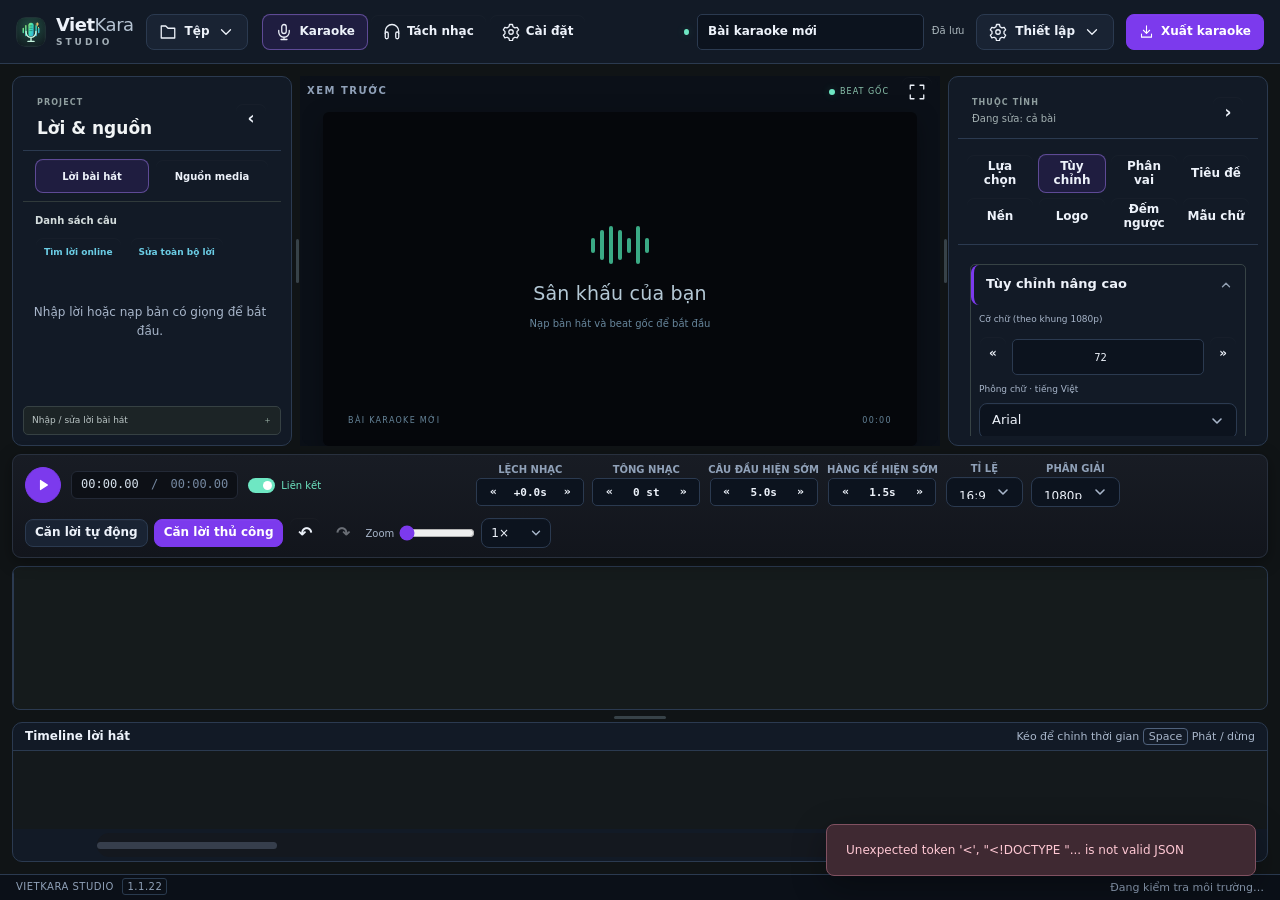
==== commit f61f48e8: "Release VietKara Studio 1.1.22" ====
--- a/static/index.html
+++ b/static/index.html
@@ -142,7 +142,7 @@
       </details>
       <details id="singingTools" class="tool-group" data-tone="teal" data-property-section="duet" data-karaoke-only><summary>Chế độ hát</summary>
       <div class="singing-tabs"><button data-singing-mode="solo" class="on">Đơn ca</button><button data-singing-mode="duet">Song ca</button></div>
-      <div id="duetSettings" hidden><label class="check"><input id="roleIcons" type="checkbox" checked> Hình người ở đầu lượt hát A / B</label><p class="hint">Màu biểu tượng tự khớp với màu chữ đã hát của từng vai.</p><div id="roleIconChoices" class="role-art-library" aria-label="Chọn biểu tượng vai hát"></div><button id="autoRolesBtn" class="primary full small">Nghe vocal và gợi ý vai</button><p id="roleAnalysisStatus" class="hint" role="status"></p><div class="form-row"><label>Tên vai A<input id="roleAName" maxlength="30" value="Nam"></label><label>Tên vai B<input id="roleBName" maxlength="30" value="Nữ"></label></div><div class="color-row"><label>Màu chữ vai A<input id="roleAColor" type="color"></label><label>Màu chữ vai B<input id="roleBColor" type="color"></label></div><div class="color-row"><label>Màu chữ Cùng hát<input id="roleAllColor" type="color"></label></div><div class="form-row"><label>Giọng 3<input id="roleCName" maxlength="30" value="Giọng 3"></label><label>Màu giọng 3<input id="roleCColor" type="color"></label></div><div class="form-row"><label>Giọng 4<input id="roleDName" maxlength="30" value="Giọng 4"></label><label>Màu giọng 4<input id="roleDColor" type="color"></label></div><div class="form-row"><label>Giọng 5<input id="roleEName" maxlength="30" value="Giọng 5"></label><label>Màu giọng 5<input id="roleEColor" type="color"></label></div><div class="form-row"><label>Giọng 6<input id="roleFName" maxlength="30" value="Giọng 6"></label><label>Màu giọng 6<input id="roleFColor" type="color"></label></div><div class="form-row"><label>Chưa rõ<input id="roleUnknownName" maxlength="30" value="Chưa rõ"></label><label>Màu chưa rõ<input id="roleUnknownColor" type="color"></label></div><button id="alternateRolesBtn" class="ghost full">Gán A/B luân phiên theo câu</button><button id="swapRolesBtn" class="ghost full small">Đảo vai A / B</button><p class="hint">Vai hát và dòng trên/dưới được chọn độc lập. Đổi Nam/Nữ sẽ giữ nguyên dòng của câu; chọn dòng trong bảng thuộc tính để chuyển câu. Gợi ý vai chỉ được áp dụng khi bạn chọn.</p></div>
+      <div id="duetSettings" hidden><label class="check"><input id="roleIcons" type="checkbox" checked> Hình người ở đầu lượt hát A / B</label><p class="hint">Màu biểu tượng tự khớp với màu chữ đã hát của từng vai.</p><div id="roleIconChoices" class="role-art-library" aria-label="Chọn biểu tượng vai hát"></div><button id="autoRolesBtn" class="primary full small">Nghe vocal và gợi ý vai</button><p id="roleAnalysisStatus" class="hint" role="status"></p><div class="form-row"><label>Tên vai A<input id="roleAName" maxlength="30" value="Nam"></label><label>Tên vai B<input id="roleBName" maxlength="30" value="Nữ"></label></div><div class="color-row"><label>Màu chữ vai A<input id="roleAColor" type="color"></label><label>Màu chữ vai B<input id="roleBColor" type="color"></label></div><div class="color-row"><label>Màu chữ Cùng hát<input id="roleAllColor" type="color"></label></div><div class="form-row"><label>Chưa rõ<input id="roleUnknownName" maxlength="30" value="Chưa rõ"></label><label>Màu chưa rõ<input id="roleUnknownColor" type="color"></label></div><button id="alternateRolesBtn" class="ghost full">Gán A/B luân phiên theo câu</button><button id="swapRolesBtn" class="ghost full small">Đảo vai A / B</button><p class="hint">Vai hát và dòng trên/dưới được chọn độc lập. Đổi Nam/Nữ sẽ giữ nguyên dòng của câu; chọn dòng trong bảng thuộc tính để chuyển câu. Gợi ý vai chỉ được áp dụng khi bạn chọn.</p></div>
       </details>
       <label id="mvSettings" hidden style="display:none!important">Kiểu Lyrics MV<select id="mvStyle"><option value="single">Một câu nổi bật</option><option value="stack">Ba câu · câu hiện tại ở giữa</option><option value="scroll">Năm câu cuộn theo nhạc</option></select></label>
       <div class="divider"></div>
@@ -200,14 +200,11 @@
         <label>Hiệu ứng vào/ra<select id="lineAnimation"><option value="none">Không</option><option value="fadesec">Mờ đầu cuối đoạn</option><option value="slowfade">Mờ chậm</option><option value="zoom">Phóng to</option><option value="zoomout">Thu nhỏ</option><option value="flipup">Lật lên</option><option value="split">Tách hai bên</option><option value="slidedown">Đổ xuống</option><option value="slideup">Vươn lên</option><option value="popbounce">Bốc nảy</option><option value="punchzoom">Đập tới</option></select></label>
         <div id="subtitleSettings" hidden style="display:none!important"><label class="check"><input id="subtitleBox" type="checkbox">Nền chữ phụ đề</label><div class="color-row"><label>Màu nền chữ<input id="subtitleBoxColor" type="color"></label></div><label>Độ rõ nền chữ <output data-value-for="subtitleBoxOpacity"></output>%<input id="subtitleBoxOpacity" type="range" min="0" max="100"></label><label>Bo góc <output data-value-for="subtitleBoxRadius"></output><input id="subtitleBoxRadius" type="range" min="0" max="40"></label></div>
         <fieldset class="lyric-placement"><legend>Vị trí và khoảng cách lời</legend>
-          <label>Bố trí<select id="lyricPosition"><option value="bottom">Phía dưới</option><option value="center">Chính giữa</option><option value="top">Phía trên</option><option value="custom">Tùy chỉnh tọa độ</option></select></label>
           <label>Khoảng cách hai dòng · px<div class="lyric-slider-control"><input id="lineGapSlider" type="range" min="0" max="600" step="1" data-lyric-slider="lineGap" aria-label="Kéo khoảng cách hai dòng"><input id="lineGap" type="number" min="0" max="600" step="1" placeholder="Theo mẫu chữ" data-lyric-number></div></label>
           <p class="hint">Nhập 0 để hai dòng sát nhau. Để trống để dùng khoảng cách của mẫu chữ. Đơn vị theo khung 1080p.</p>
-          <label>Vị trí ngang · %<div class="lyric-slider-control"><input id="lyricXSlider" type="range" min="0" max="100" step=".1" data-lyric-slider="lyricX" aria-label="Kéo vị trí ngang của lời"><input id="lyricX" type="number" min="0" max="100" step=".1" data-lyric-number></div></label>
-          <label>Tâm khối lời · % từ trên<div class="lyric-slider-control"><input id="lyricYSlider" type="range" min="0" max="100" step=".1" data-lyric-slider="lyricY" aria-label="Kéo vị trí dọc của lời"><input id="lyricY" type="number" min="0" max="100" step=".1" data-lyric-number></div></label>
+          <label>Vị trí dọc · % từ trên<div class="lyric-slider-control"><input id="lyricYSlider" type="range" min="0" max="100" step=".1" data-lyric-slider="lyricY" aria-label="Kéo vị trí dọc của lời"><input id="lyricY" type="number" min="0" max="100" step=".1" data-lyric-number></div></label>
           <p class="hint">Kéo để xem ngay trên màn hình. Nhập số để chỉnh tọa độ chính xác đến 0,1%.</p>
           <input id="lineHeight" type="number" min="1" max="2.5" step=".05" hidden>
-          <div id="legacyLyricOffsets"><label>Đáy lên <output data-value-for="verticalOffset"></output>%<input id="verticalOffset" type="range" min="0" max="75"></label><label>Dời ngang <output data-value-for="horizontalOffset"></output>%<input id="horizontalOffset" type="range" min="-40" max="40"></label></div>
         </fieldset>
         <label>Độ rộng chữ <output data-value-for="horizontalScale"></output>%<input id="horizontalScale" type="range" min="50" max="150"></label>
       </details>
@@ -216,7 +213,7 @@
     </section></div><div id="wordTools" class="word-tools"><div data-inspector-pane="timing">    <section id="selectedPanel" class="panel selected-panel">
       <div class="label-row"><h2>Từ đang chọn</h2><button id="deleteWordBtn" class="text-button danger" disabled>Xóa</button></div>
       <div id="selectedEmpty" class="hint">Chọn một khối từ trên timeline.</div>
-      <div id="selectedEditor" hidden><input id="wordText" class="word-text" aria-label="Nội dung từ"><div class="form-row"><label>Bắt đầu · beat<input id="wordStart" type="number" min="0" step=".01"></label><label>Kết thúc · beat<input id="wordEnd" type="number" min="0" step=".01"></label></div><div class="form-row"><label>Vai của câu<select id="wordRole"><option value="all">Cùng hát / chung</option><option value="male">Nam</option><option value="female">Nữ</option><option value="voice_c">Giọng 3</option><option value="voice_d">Giọng 4</option><option value="voice_e">Giọng 5</option><option value="voice_f">Giọng 6</option><option value="unknown">Chưa rõ</option></select></label><label>Dòng của câu<select id="lineRow"><option value="0">Dòng trên</option><option value="1">Dòng dưới</option></select></label></div><div id="stretchSelection" hidden><p class="hint">Ctrl / ⌘-bấm hai từ làm mốc; các từ nằm giữa sẽ co giãn theo tỷ lệ.</p><div class="form-row"><label>Mốc đầu · beat<input id="stretchStart" type="number" min="0" step=".01"></label><label>Mốc cuối · beat<input id="stretchEnd" type="number" min="0" step=".01"></label></div><button id="stretchSelectionBtn" class="secondary full">Co giãn vùng chọn</button></div><button id="applyWordBtn" class="secondary full">Áp dụng thay đổi</button><div class="line-edit-actions"><button id="realignLineBtn" class="ghost">Căn lại câu này</button><button id="toggleSelectedLineLockBtn" class="ghost">Khóa câu</button></div><div class="line-edit-actions"><button id="splitLineBtn" class="ghost">Tách trước từ này</button><button id="mergeLineBtn" class="ghost">Gộp câu trước</button></div></div>
+      <div id="selectedEditor" hidden><input id="wordText" class="word-text" aria-label="Nội dung từ"><div class="form-row"><label>Bắt đầu · beat<input id="wordStart" type="number" min="0" step=".01"></label><label>Kết thúc · beat<input id="wordEnd" type="number" min="0" step=".01"></label></div><div class="form-row"><label>Vai của câu<select id="wordRole"><option value="all">Cùng hát / chung</option><option value="male">Nam</option><option value="female">Nữ</option><option value="unknown">Chưa rõ</option></select></label><label>Dòng của câu<select id="lineRow"><option value="0">Dòng trên</option><option value="1">Dòng dưới</option></select></label></div><div id="stretchSelection" hidden><p class="hint">Ctrl / ⌘-bấm hai từ làm mốc; các từ nằm giữa sẽ co giãn theo tỷ lệ.</p><div class="form-row"><label>Mốc đầu · beat<input id="stretchStart" type="number" min="0" step=".01"></label><label>Mốc cuối · beat<input id="stretchEnd" type="number" min="0" step=".01"></label></div><button id="stretchSelectionBtn" class="secondary full">Co giãn vùng chọn</button></div><button id="applyWordBtn" class="secondary full">Áp dụng thay đổi</button></div>
     </section>
     <section id="syncPanel" class="panel sync-panel" hidden>
       <div class="section-heading"><span class="section-index">03</span><h2>Mốc đồng bộ thủ công</h2></div>
@@ -248,8 +245,8 @@
           <div class="tq-item"><span>PHÂN GIẢI</span><div class="tq-step tq-select-wrap"><select id="resolution" aria-label="Độ phân giải"><option value="1080p">1080p</option><option value="2k">2K</option><option value="4k">4K</option></select></div></div>
         </div>
         <div class="transport-right">
-          <button id="timelineAutoBtn" class="secondary small">Đồng bộ tự động</button>
-          <button id="timelineManualBtn" class="secondary small">Đồng bộ thủ công</button>
+          <button id="timelineAutoBtn" class="secondary small">Căn lời tự động</button>
+          <button id="timelineManualBtn" class="primary small">Căn lời thủ công</button>
           <button id="undoBtn" class="icon-btn" title="Hoàn tác (Ctrl+Z)">↶</button>
           <button id="redoBtn" class="icon-btn" title="Làm lại (Ctrl+Y)" disabled>↷</button>
           <label class="zoom-label">Zoom <input type="range" id="zoom" min="1" max="64" value="1" step="0.5" aria-label="Phóng to timeline"></label>
@@ -340,7 +337,7 @@
 </section>
 <section id="settingsPage" class="utility-page" data-app-page="settings" hidden><div class="utility-card"><h1>Cài đặt model</h1><p class="storage-location">Project, model, cache và bản vá được lưu tại:<code id="dataStoragePath">Đang kiểm tra…</code></p><p>Model tải mới nằm trong thư mục dữ liệu của VietKara Studio (data/models và data/cache). App ưu tiên model tại đây, sau đó dùng lại cache có sẵn trên máy để tránh tải trùng. Đường dẫn bên dưới là vị trí thực tế đang dùng.</p><button id="refreshModels" class="secondary">↻ Kiểm tra model</button><div id="modelList"></div><details class="tool-group"><summary>Cài model bằng file tải ngoài</summary><p>Whisper cần bộ model định dạng CTranslate2 gồm model.bin, config.json, tokenizer.json và vocabulary. Chép đầy đủ vào đường dẫn của model bên trên rồi bấm Kiểm tra model. Demucs dùng file trọng số .th đúng tên hiển thị. Hai model tách bè có nút tải trước và link tải file ngoài tại từng thẻ. Mel-RoFormer cần đủ file trọng số và file cấu hình; UVR Karaoke cần file .pth. App kiểm tra file trước khi dùng.</p><p>Có thể tải qua nút của app khi mạng hoạt động; nếu tải bị gián đoạn, bấm tải lại để tiếp tục phần còn thiếu.</p></details></div><div class="utility-card update-card"><h2>Cập nhật VietKara Studio</h2><p>App kiểm tra bản vá nhỏ trên GitHub và chỉ tải phần chương trình thay đổi. Project, nhạc và model của bạn được giữ nguyên.</p><label class="update-auto"><input id="autoUpdateEnabled" type="checkbox" checked><span>Thông báo khi có bản mới lúc mở app</span></label><p id="updateStatus" class="hint" role="status">Đang kiểm tra trạng thái cập nhật…</p><div class="update-actions"><button id="checkUpdates" class="secondary">↻ Kiểm tra ngay</button><button id="updateAction" class="primary" hidden></button></div></div></section>
 <div hidden><button id="alignLyricsBtn"></button><button id="estimateBtn"></button></div>
-<footer class="app-footer"><span>VIETKARA STUDIO <b>1.1.21</b></span><span>Audio xử lý trên máy của bạn <i>•</i> Tự ưu tiên GPU khả dụng</span><span id="healthStatus">Đang kiểm tra môi trường…</span></footer>
+<footer class="app-footer"><span>VIETKARA STUDIO <b>1.1.22</b></span><span>Audio xử lý trên máy của bạn <i>•</i> Tự ưu tiên GPU khả dụng</span><span id="healthStatus">Đang kiểm tra môi trường…</span></footer>
 <div id="jobBar" class="job-bar" hidden><div class="spinner"></div><div class="job-copy"><strong id="jobTitle">Đang xử lý…</strong><div class="progress-track"><div id="jobProgress"></div></div></div><span id="jobPercent">0%</span><button id="cancelJobBtn" class="ghost">Hủy</button></div>
 <div id="toast" class="toast" role="status" hidden></div>
 <dialog id="tapDialog" class="tap-dialog">
@@ -427,16 +424,16 @@
 <audio id="audio" preload="metadata"></audio>
 <script src="/static/export_menu.js?v=studio-export-2"></script>
 <script src="/static/branding.js?v=studio-pro-7"></script>
-<script src="/static/layout_resize.js?v=studio-pro-8"></script>
+<script src="/static/layout_resize.js?v=studio-pro-11"></script>
 <script src="/static/timeline_edit.js"></script>
 <script src="/static/bundled_assets.js?v=studio-pro-7"></script>
-<script src="/static/studio.js?v=studio-pro-8"></script>
+<script src="/static/studio.js?v=studio-pro-11"></script>
 <script src="/static/tap_timing.js"></script>
-<script src="/static/tapping.js?v=feature-wave-1"></script>
+<script src="/static/tapping.js?v=feature-wave-2"></script>
 <script src="/static/song_title.js?v=studio-pro-8"></script>
 <script src="/static/workspace_tools.js?v=studio-pro-7"></script>
 <script src="/static/updates.js?v=studio-pro-7"></script>
 <script src="/static/backing_vocals.js"></script>
-<script src="/static/app.js?v=studio-pro-8"></script>
+<script src="/static/app.js?v=studio-pro-11"></script>
 <script src="/static/controls.js?v=studio-controls-1"></script>
 </body></html>
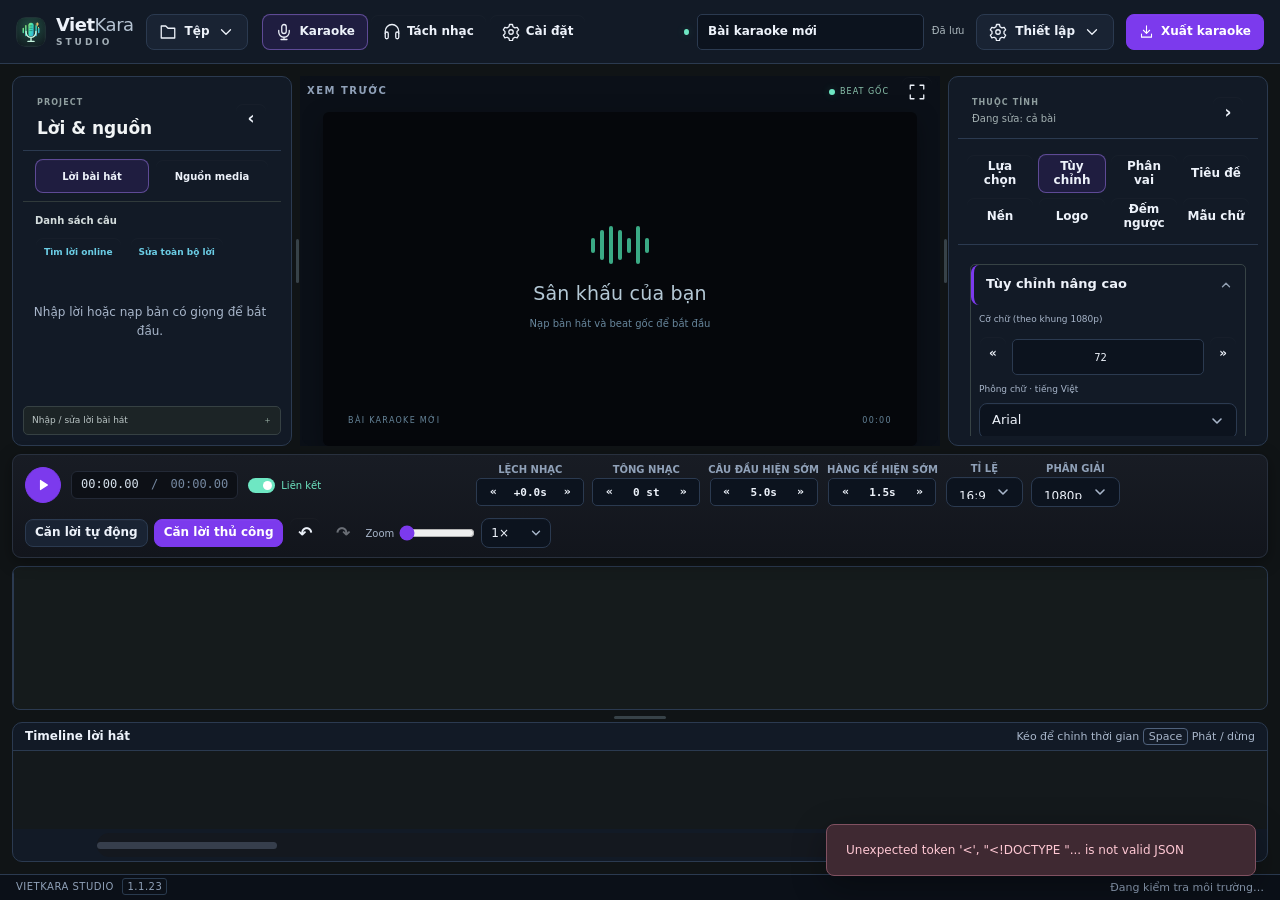
==== commit 43eb9105: "Enable text editing context menus in VietKara Studio 1.1.23" ====
--- a/static/index.html
+++ b/static/index.html
@@ -337,7 +337,7 @@
 </section>
 <section id="settingsPage" class="utility-page" data-app-page="settings" hidden><div class="utility-card"><h1>Cài đặt model</h1><p class="storage-location">Project, model, cache và bản vá được lưu tại:<code id="dataStoragePath">Đang kiểm tra…</code></p><p>Model tải mới nằm trong thư mục dữ liệu của VietKara Studio (data/models và data/cache). App ưu tiên model tại đây, sau đó dùng lại cache có sẵn trên máy để tránh tải trùng. Đường dẫn bên dưới là vị trí thực tế đang dùng.</p><button id="refreshModels" class="secondary">↻ Kiểm tra model</button><div id="modelList"></div><details class="tool-group"><summary>Cài model bằng file tải ngoài</summary><p>Whisper cần bộ model định dạng CTranslate2 gồm model.bin, config.json, tokenizer.json và vocabulary. Chép đầy đủ vào đường dẫn của model bên trên rồi bấm Kiểm tra model. Demucs dùng file trọng số .th đúng tên hiển thị. Hai model tách bè có nút tải trước và link tải file ngoài tại từng thẻ. Mel-RoFormer cần đủ file trọng số và file cấu hình; UVR Karaoke cần file .pth. App kiểm tra file trước khi dùng.</p><p>Có thể tải qua nút của app khi mạng hoạt động; nếu tải bị gián đoạn, bấm tải lại để tiếp tục phần còn thiếu.</p></details></div><div class="utility-card update-card"><h2>Cập nhật VietKara Studio</h2><p>App kiểm tra bản vá nhỏ trên GitHub và chỉ tải phần chương trình thay đổi. Project, nhạc và model của bạn được giữ nguyên.</p><label class="update-auto"><input id="autoUpdateEnabled" type="checkbox" checked><span>Thông báo khi có bản mới lúc mở app</span></label><p id="updateStatus" class="hint" role="status">Đang kiểm tra trạng thái cập nhật…</p><div class="update-actions"><button id="checkUpdates" class="secondary">↻ Kiểm tra ngay</button><button id="updateAction" class="primary" hidden></button></div></div></section>
 <div hidden><button id="alignLyricsBtn"></button><button id="estimateBtn"></button></div>
-<footer class="app-footer"><span>VIETKARA STUDIO <b>1.1.22</b></span><span>Audio xử lý trên máy của bạn <i>•</i> Tự ưu tiên GPU khả dụng</span><span id="healthStatus">Đang kiểm tra môi trường…</span></footer>
+<footer class="app-footer"><span>VIETKARA STUDIO <b>1.1.23</b></span><span>Audio xử lý trên máy của bạn <i>•</i> Tự ưu tiên GPU khả dụng</span><span id="healthStatus">Đang kiểm tra môi trường…</span></footer>
 <div id="jobBar" class="job-bar" hidden><div class="spinner"></div><div class="job-copy"><strong id="jobTitle">Đang xử lý…</strong><div class="progress-track"><div id="jobProgress"></div></div></div><span id="jobPercent">0%</span><button id="cancelJobBtn" class="ghost">Hủy</button></div>
 <div id="toast" class="toast" role="status" hidden></div>
 <dialog id="tapDialog" class="tap-dialog">
